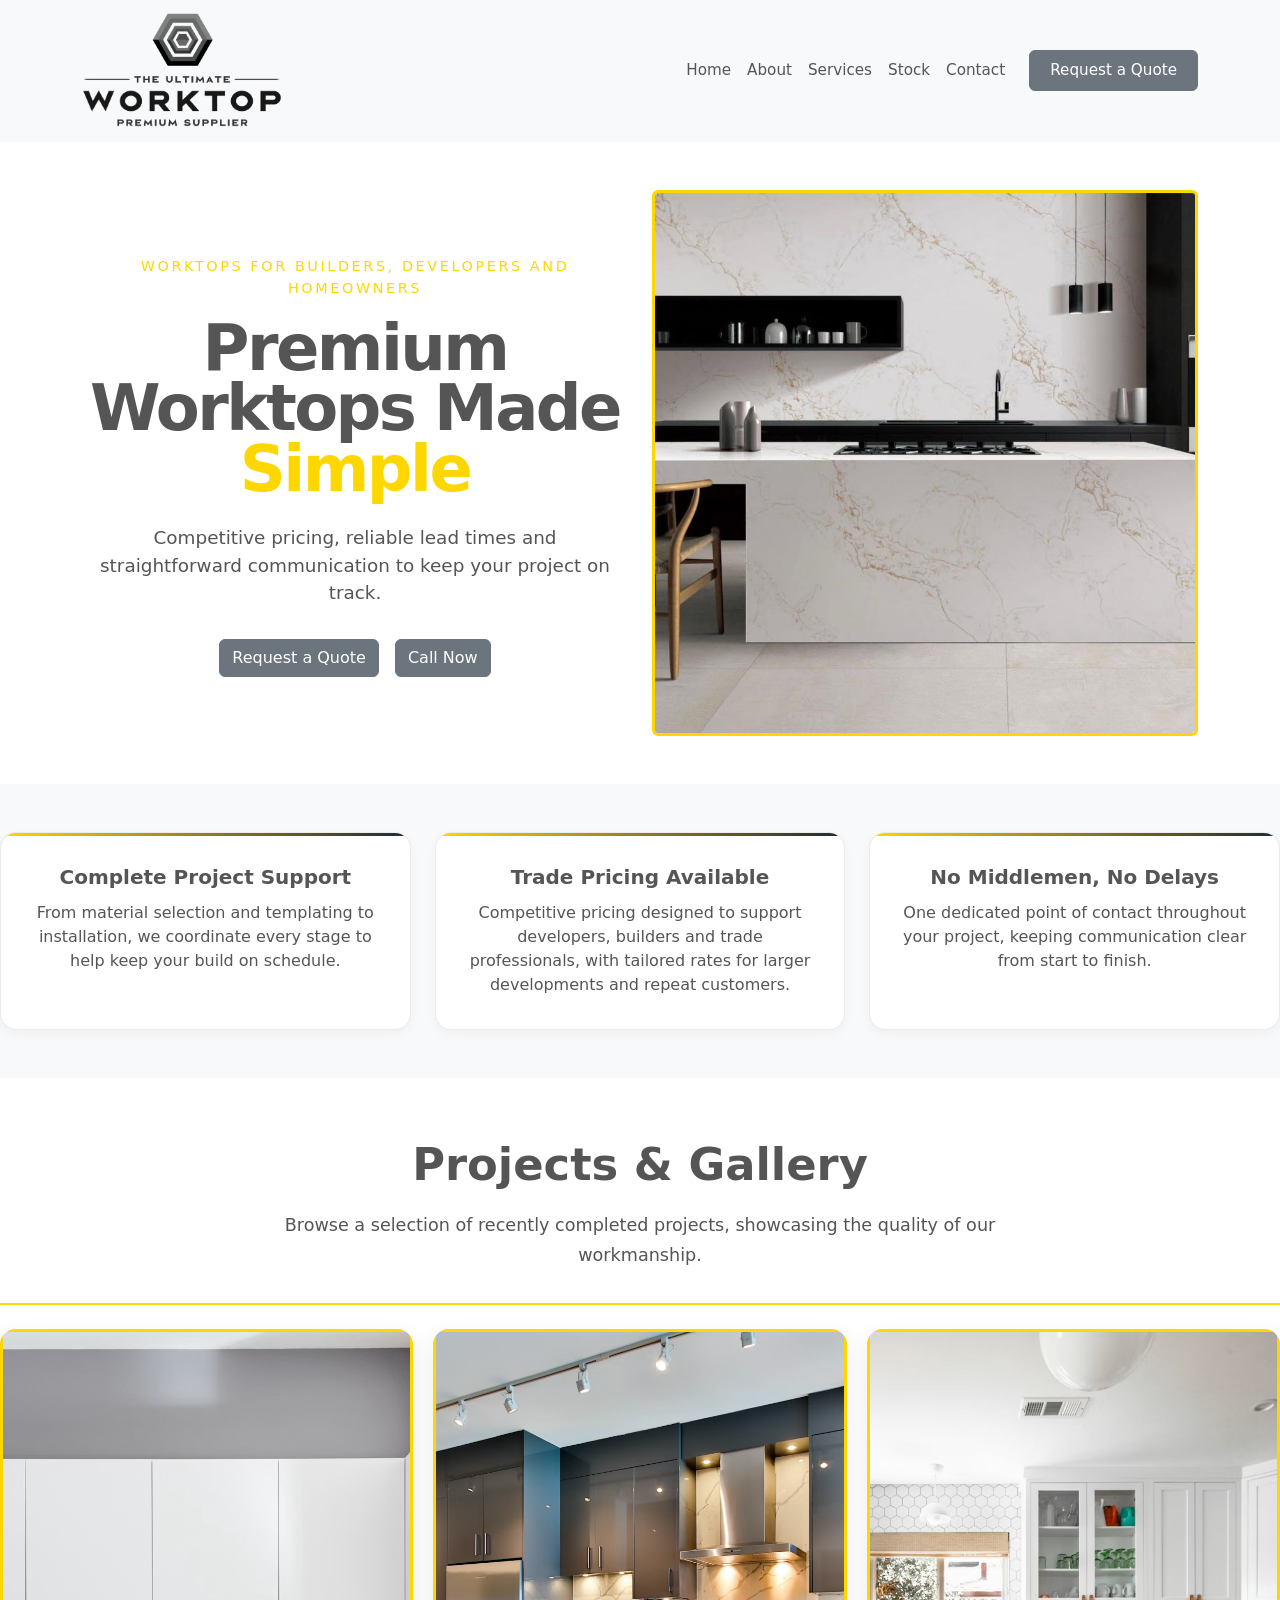
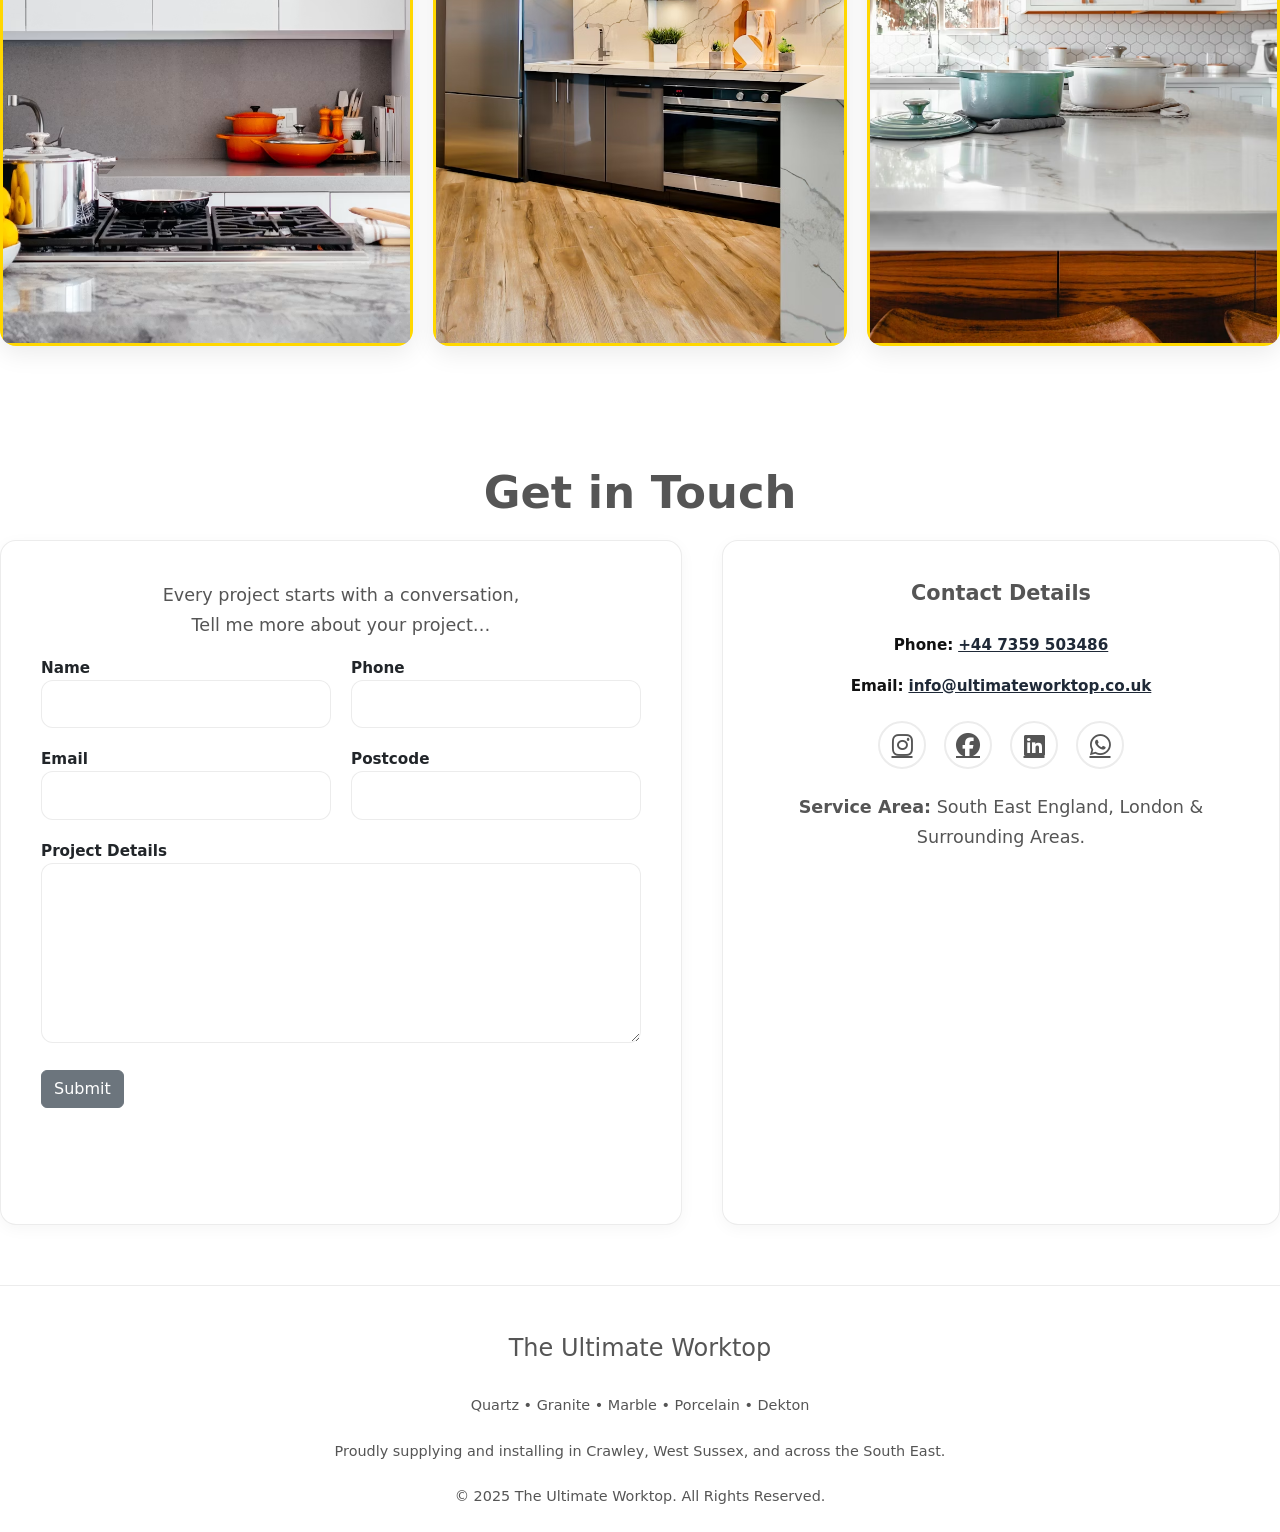
==== index.html @ 8546f07e "Move google tab inside the head element" ====
<!DOCTYPE html>
<html lang="en">

<head>
  <!-- Google tag (gtag.js) -->
  <script async src="https://www.googletagmanager.com/gtag/js?id=G-PJZQ6ZB77N"></script>
  <script>
    window.dataLayer = window.dataLayer || [];
    function gtag() { dataLayer.push(arguments); }
    gtag('js', new Date());

    gtag('config', 'G-PJZQ6ZB77N');
  </script>
  <meta charset="UTF-8" />
  <meta name="viewport" content="width=device-width, initial-scale=1.0" />
  <title>The Ultimate Worktop | Quartz, Granite, Marble & Porcelain Worktops</title>
  <link rel="icon" href="images/Artboard.png" type="image/png" />
  <meta name="description"
    content="Premium kitchen worktops supplied and installed across West Sussex. Quartz, granite and laminate worktops professionally fitted. Reliable worktop supply, templating and installation for builders, developers and homeowners." />
  <meta property="og:title" content="The Ultimate Worktop | Quartz, Granite, Marble &amp; Porcelain Worktops" />
  <meta property="og:description"
    content="Premium kitchen worktops supplied and installed across West Sussex. Quartz, granite and laminate worktops professionally fitted." />
  <meta property="og:type" content="website" />
  <meta property="og:url" content="https://theultimateworktop.co.uk/" />
  <link rel="canonical" href="https://theultimateworktop.co.uk/" />
  <script type="application/ld+json">
  {
    "@context": "https://schema.org",
    "@type": "HomeAndConstructionBusiness",
    "name": "The Ultimate Worktop",
    "image": "https://theultimateworktop.co.uk/images/TUWdark.png",
    "url": "https://theultimateworktop.co.uk/",
    "areaServed": ["West Sussex", "Crawley", "South East England"],
    "description": "Premium kitchen worktops supplied and installed across West Sussex. Quartz, granite and laminate worktops professionally fitted."
  }
  </script>
  <meta name="keywords"
    content="Developer worktop specialist, Multi plot worktops, Worktop for developers, The ultimate worktop, Fast turn around worktops, Commercial worktops, Supply/installation service, Quartz supply, Worktops for new build, Ultimate worktop, Crawley worktops, South east worktops" />
  <link rel="stylesheet" href="styles.css" />
  <!-- Bootstrap CSS -->
  <link href="https://cdn.jsdelivr.net/npm/bootstrap@5.3.8/dist/css/bootstrap.min.css" rel="stylesheet">
  <!-- Font Awesome -->
  <link rel="stylesheet" href="https://cdnjs.cloudflare.com/ajax/libs/font-awesome/6.4.0/css/all.min.css">
</head>




<body>
  <!-- NAVBAR -->
  <nav class="navbar navbar-expand-lg navbar-light bg-light py-2">
    <div class="container">

      <!-- Logo -->
      <a class="navbar-brand" href="#home">
        <img src="images/TUWdark.png" alt="The Ultimate Worktop Logo" width="200">
      </a>

      <!-- Mobile Toggle -->
      <button class="navbar-toggler" type="button" data-bs-toggle="collapse" data-bs-target="#mainNav">
        <span class="navbar-toggler-icon"></span>
      </button>

      <!-- Nav Links -->
      <div class="collapse navbar-collapse" id="mainNav">
        <ul class="navbar-nav ms-auto">
          <li class="nav-item">
            <a class="nav-link active" href="#home">Home</a>
          </li>

          <li class="nav-item">
            <a class="nav-link" href="about.html">About</a>
          </li>

          <li class="nav-item">
            <a class="nav-link" href="services.html">Services</a>
          </li>

          <li class="nav-item">
            <a class="nav-link" href="slabs.html">Stock</a>
          </li>

          <li class="nav-item">
            <a class="nav-link" href="#contact">Contact</a>
          </li>
          <li class="nav-item ms-lg-3 mt-3 mt-lg-0">
            <a class="btn btn-secondary" href="#contact" style="padding: 8px 20px; font-size: 0.95rem;">Request a
              Quote</a>
          </li>
        </ul>
      </div>

    </div>
  </nav>

  <!-- HERO SECTION -->
  <section class="hero-section py-5">
    <div class="container">
      <div class="row align-items-center">

        <!-- Left Text -->
        <div class="col-lg-6 mb-4 mb-lg-0">
          <section class="hero">
            <div class="hero-headline">
              <p class="hero-label">Worktops for builders, developers and homeowners</p>
              <h1>Premium Worktops Made <span style="color: var(--gold);">Simple</span></h1>
              <p class="hero-copy">Competitive pricing, reliable lead times and straightforward communication to keep
                your project on track.</p>
              <div class="hero-actions">
                <a class="btn btn-secondary" href="#contact">Request a Quote</a>
                <a class="btn btn-secondary" href="tel:+447359503486">Call Now</a>
              </div>
            </div>
        </div>

        <!-- Right Image -->
        <div class="col-lg-6 text-center">
          <img src="images/herokitchen.jpeg" alt="Premium quartz kitchen worktop installation in West Sussex"
            class="img-fluid rounded">
        </div>

      </div>
    </div>
  </section>

  <div class="hero-grid-wrapper">
    <div class="hero-grid">
      <div class="hero-card">
        <h2>Complete Project Support</h2>
        <p>From material selection and templating to installation, we coordinate every stage to help keep your build on
          schedule.</p>
      </div>
      <div class="hero-card">
        <h2>Trade Pricing Available</h2>
        <p>Competitive pricing designed to support developers, builders and trade professionals, with tailored rates for
          larger developments and repeat customers.
        </p>
      </div>
      <div class="hero-card">
        <h2>No Middlemen, No Delays</h2>
        <p>One dedicated point of contact throughout your project, keeping communication clear from start to finish.</p>
      </div>
    </div>
  </div>
  </section>

  <section id="projects" class="section">
    <div class="projects-header">
      <div>
        <h2>Projects & Gallery</h2>
        <p>Browse a selection of recently completed projects, showcasing the quality of our workmanship.</p>
      </div>

    </div>
    <div class="gallery gallery-margin">
      <div class="gallery-item">
        <img src="images/kitchen2.avif" alt="Granite kitchen worktop project in Crawley" />
      </div>
      <div class="gallery-item">
        <img src="images/kitchen3.avif" alt="Quartz worktop installation in West Sussex" />
      </div>
      <div class="gallery-item">
        <img src="images/kitchen4.avif" alt="Premium porcelain kitchen worktop" />
      </div>
    </div>

  </section>

  <section id="contact" class="section">
    <h2>Get in Touch</h2>
    <div class="contact-panel">
      <div class="contact-card">

        <p style="margin-bottom: 1rem;">Every project starts with a conversation,<br> Tell me more about your project…
        </p>
        <form action="https://formspree.io/f/mvzyvald" method="POST" enctype="multipart/form-data">
          <input type="hidden" name="_subject" value="Ultimate Worktop enquiry" />
          <div class="form-grid">
            <label>
              Name
              <input type="text" name="name" required />
            </label>
            <label>
              Phone
              <input type="tel" name="phone" required />
            </label>
          </div>
          <div class="form-grid">
            <label>
              Email
              <input type="email" name="email" required />
            </label>
            <label>
              Postcode
              <input type="text" name="postcode" />

            </label>
            <label class="wide">
              Project Details
              <textarea name="details"></textarea>
            </label>
          </div>

          <button type="submit" class="btn btn-secondary btn-fit">Submit</button>

        </form>
      </div>

      <div class="contact-card">
        <h3>Contact Details</h3>
        <ul class="contact-list">
          <li><strong>Phone:</strong> <a href="tel:+447359503486">+44 7359 503486</a></li>

          <li><strong>Email:</strong> <a href="mailto:info@ultimateworktop.co.uk">info@ultimateworktop.co.uk</a></li>

        </ul>
        <div class="social">

          <a href="https://www.instagram.com/theultimateworktop/" title="Instagram" target="_blank"><i
              class="fab fa-instagram"></i></a>
          <a href="https://www.facebook.com/profile.php?id=61591753440704" title="Facebook" target="_blank"><i
              class="fab fa-facebook"></i></a>
          <a href="https://www.linkedin.com/company/the-ultimate-worktop/about/" title="LinkedIn" target="_blank"><i
              class="fab fa-linkedin"></i></a>

          <a href="https://wa.me/447359503486" title="WhatsApp"><i class="fab fa-whatsapp"></i></a>
        </div>
        <br>
        <p><strong>Service Area:</strong> South East England, London & Surrounding Areas.</p>
        <div class="map-container">
          <iframe src="https://www.google.com/maps?q=London,+West+Sussex&t=m&z=8&ie=UTF8&iwloc=&output=embed"
            width="100%" height="300" style="border:0;" allowfullscreen="" loading="lazy"
            referrerpolicy="no-referrer-when-downgrade"></iframe>
        </div>
      </div>
    </div>
  </section>

  <footer>
    <h4>The Ultimate Worktop</h4>
    <div>Quartz • Granite • Marble • Porcelain • Dekton</div>
    <div>Proudly supplying and installing in Crawley, West Sussex, and across the South East.</div>
    <div>©️ 2025 The Ultimate Worktop. All Rights Reserved.</div>
  </footer>
  </div>
  <!-- Bootstrap JS -->
  <script src="https://cdn.jsdelivr.net/npm/bootstrap@5.3.8/dist/js/bootstrap.bundle.min.js"></script>
  <script>
    document.querySelector('form').addEventListener('submit', (event) => {
      const submitButton = event.target.querySelector('button[type="submit"]');
      submitButton.textContent = 'Sending…';
      submitButton.disabled = true;
    });

    // Check if user came from slabs enquiry
    window.addEventListener('DOMContentLoaded', () => {
      const enquiredSlab = localStorage.getItem('enquired_slab');
      if (enquiredSlab) {
        const detailsField = document.querySelector('textarea[name="details"]');
        if (detailsField) {
          detailsField.value = `Hi, I am interested in getting a quote for the ${enquiredSlab} slab. Please provide more information.`;
          localStorage.removeItem('enquired_slab');

          // Smooth scroll to contact section
          setTimeout(() => {
            const contactSection = document.getElementById('contact');
            if (contactSection) {
              contactSection.scrollIntoView({ behavior: 'smooth' });
            }
          }, 100);
        }
      }
    });

    // Lightbox functionality
    document.addEventListener('DOMContentLoaded', () => {
      const lightbox = document.createElement('div');
      lightbox.className = 'lightbox';
      document.body.appendChild(lightbox);

      const lightboxImg = document.createElement('img');
      lightbox.appendChild(lightboxImg);

      const galleryImages = document.querySelectorAll('.gallery-item img');
      galleryImages.forEach(img => {
        img.addEventListener('click', () => {
          lightboxImg.src = img.src;
          lightbox.classList.add('active');
        });
      });

      lightbox.addEventListener('click', () => {
        lightbox.classList.remove('active');
      });
    });
  </script>
</body>

</html>
---- styles.css ----
:root {
  color-scheme: light;
  --bg: #f5f5f3;
  --surface: #ffffff;
  --surface-strong: #e8e7e4;
  --text: #111111;
  --muted: #555555;
  --accent: #1f2937;
  --accent-soft: #374151;
  --gold: #FFD700;
  --border: rgba(17, 17, 17, 0.08);
  --radius: 20px;
  --max-width: 1180px;
  font-family: -apple-system, BlinkMacSystemFont, "Segoe UI", "Helvetica Neue", sans-serif;
  font-weight: 500;
}

* {
  box-sizing: border-box;
}

html {
  scroll-behavior: smooth;
  overflow-x: clip;
}

body {
  margin: 0;
  background: var(--bg);
  color: var(--text);
  line-height: 1.6;
  min-height: 100vh;
  overflow-x: clip;
}

img {
  max-width: 100%;
  display: block;
  border: 3px solid gold;
}

.navbar-brand img {
  border: none;
}

.navbar {
  min-height: 80px;
  position: sticky !important;
  top: 0 !important;
  z-index: 1030;
}

.navbar-brand {
  flex-shrink: 0;
}

.navbar .container {
  display: flex;
  align-items: center;
}

.navbar-nav {
  align-items: center;
}

a {
  color: inherit;
  text-decoration: none;
}

button,
input,
select,
textarea {
  font: inherit;
}

h1,
h2,
h3,
h4,
h5,
h6 {
  color: #555555;
}

.page {
  width: min(100%, 1200px);
  margin: 0 auto;
  padding: 32px 24px 64px;
}

header {
  display: flex;
  align-items: center;
  justify-content: space-between;
  gap: 24px;
  padding: 16px 0;
}

.logo {
  font-size: 1.1rem;
  font-weight: 700;
  letter-spacing: 0.08em;
  text-transform: uppercase;
}

nav {
  display: flex;
  flex-wrap: wrap;
  gap: 18px;
  font-size: 0.95rem;
  align-items: center;
}

.nav-toggle {
  display: none;
  width: 46px;
  height: 46px;
  border: 1px solid var(--border);
  border-radius: 14px;
  background: var(--surface);
  color: var(--accent);
  cursor: pointer;
  align-items: center;
  justify-content: center;
}

.nav-toggle svg {
  width: 20px;
  height: 20px;
}

.sr-only {
  position: absolute;
  width: 1px;
  height: 1px;
  padding: 0;
  margin: -1px;
  overflow: hidden;
  clip: rect(0, 0, 0, 0);
  white-space: nowrap;
  border: 0;
}

nav a {
  color: var(--muted);
  transition: color 0.2s ease;
  font-size: 1.1rem;
  font-weight: 600;
}

nav a:hover {
  color: var(--gold);
}

.nav-link {
  color: var(--muted) !important;
  font-size: 1.1rem;
  font-weight: 600;
}

.nav-link:hover {
  color: var(--gold) !important;
}

.hero {
  display: grid;
  gap: 32px;
  padding: 64px 0 56px;
  text-align: center;
}

.hero-headline {
  max-width: 640px;
  margin: 0 auto;
  text-align: center;
}

.hero-headline h1 {
  margin: 0;
  font-size: clamp(2.8rem, 5vw, 4.8rem);
  line-height: 0.95;
  letter-spacing: -0.04em;
  font-weight: 700;
  color: #555555;
}

.hero-copy {
  margin: 24px auto 0;
  color: var(--muted);
  max-width: 620px;
  text-align: center;
  font-size: 1.15rem;
}

.hero-label {
  text-transform: uppercase;
  letter-spacing: 0.18em;
  font-size: 0.9rem;
  margin: 0 0 18px;
  color: var(--gold);
  text-align: center;
}

.hero-actions {
  display: flex;
  flex-wrap: wrap;
  gap: 16px;
  margin-top: 32px;
  justify-content: center;
}

/* ============================================================
   BUTTON SYSTEM — gold border only, everything else unchanged
   ============================================================ */

/* Base shape / motion for all .btn elements */
.btn {
  padding: 14px 22px;
  border-radius: 999px;
  font-weight: 600;
  cursor: pointer;
  transition: transform 0.2s ease, background 0.2s ease, border-color 0.2s ease, color 0.2s ease;
}

/* Only override the border — keep Bootstrap background and text colour as-is */
.btn.btn-secondary,
.btn.btn-secondary:hover,
.btn.btn-secondary:focus,
.btn.btn-secondary:active,
.btn.btn-secondary:focus-visible {
  outline: none;
}

/* Lift on hover (fallback for all .btn) */
.btn:hover {
  transform: translateY(-1px);
}

.btn-fit {
  width: fit-content;
}

/* View Details overlay span — gold border, white text on dark overlay */
.slab-overlay .btn.btn-secondary,
.slab-overlay .btn.btn-secondary:hover {
  color: #fff !important;
}


.hero-grid-wrapper {
  background-color: #f8f9fa;
  padding: 48px 0;
  margin: 0 -24px;
  padding-left: 24px;
  padding-right: 24px;
}

.hero-grid {
  display: grid;
  gap: 24px;
  grid-template-columns: repeat(3, minmax(0, 1fr));
  margin-top: 0;
  text-align: center;
}

.hero-card {
  background: var(--surface);
  border: 1px solid var(--border);
  border-radius: 16px;
  padding: 32px;
  transition: all 0.3s cubic-bezier(0.23, 1, 0.320, 1);
  position: relative;
  overflow: hidden;
  box-shadow: 0 4px 12px rgba(17, 17, 17, 0.04);
  text-align: center;
}

.hero-card::before {
  content: '';
  position: absolute;
  top: 0;
  left: 0;
  right: 0;
  height: 3px;
  background: linear-gradient(90deg, var(--gold), var(--accent));
}

.hero-card h2 {
  font-size: 1.25rem;
  margin: 0 0 12px;
  font-weight: 700;
  text-align: center;
  color: #555555;
}

.hero-card p {
  margin: 0;
  color: var(--muted);
  text-align: center;
}

.hero-card:hover {
  transform: translateY(-6px);
  border-color: var(--gold);
  box-shadow: 0 16px 32px rgba(17, 17, 17, 0.08);
}


.section {
  padding: 60px 0;
}

.section.about-section {
  padding-top: 0;
}

.section h2 {
  font-size: clamp(2rem, 3.5vw, 2.8rem);
  margin: 0 0 20px;
  color: #555555;
  font-weight: 700;
  text-align: center;
}

.section p {
  max-width: 760px;
  color: var(--muted);
  font-size: 1.1rem;
  line-height: 1.7;
  margin: 0 auto;
  text-align: center;
}

.grid-2 {
  display: grid;
  gap: 48px;
  grid-template-columns: repeat(2, minmax(0, 1fr));
}

.about-grid {
  align-items: start;
  gap: 48px;
  text-align: center;
}

.value-block {
  background: linear-gradient(135deg, var(--surface) 0%, #fafaf8 100%);
  border: 1px solid var(--border);
  border-radius: 16px;
  padding: 40px;
  transition: all 0.3s ease;
  box-shadow: 0 4px 16px rgba(17, 17, 17, 0.04);
  text-align: center;
}

.value-block:hover {
  border-color: var(--gold);
  box-shadow: 0 12px 32px rgba(17, 17, 17, 0.08);
}

.value-block h3 {
  margin-top: 0;
  margin-bottom: 24px;
  font-weight: 700;
  text-align: center;
  color: #555555;
}

.why-list {
  padding-left: 0;
  color: var(--muted);
  margin: 0;
  list-style: none;
  display: grid;
  gap: 14px;
}

.why-list li {
  padding-left: 0;
  position: relative;
  transition: all 0.2s ease;
  text-align: center;
}

.why-list li::before {
  content: '→';
  position: static;
  color: var(--gold);
  font-weight: 700;
  margin-right: 8px;
}

.why-list li:hover {
  color: var(--accent);
  transform: translateX(4px);
}

.grid-3 {
  display: grid;
  gap: 28px;
  grid-template-columns: repeat(3, minmax(0, 1fr));
  text-align: center;
}

.feature-card {
  background: var(--surface);
  border: 1px solid var(--border);
  border-radius: 16px;
  padding: 36px;
  transition: all 0.3s cubic-bezier(0.23, 1, 0.320, 1);
  box-shadow: 0 4px 12px rgba(17, 17, 17, 0.04);
  position: relative;
  overflow: hidden;
  text-align: center;
}

.feature-card::after {
  content: '';
  position: absolute;
  top: 0;
  right: 0;
  width: 100px;
  height: 100px;
  background: linear-gradient(135deg, var(--gold), transparent);
  opacity: 0.1;
  border-radius: 0 0 200px 0;
}

.feature-card h3 {
  margin-top: 0;
  font-size: 1.2rem;
  margin-bottom: 12px;
  position: relative;
  z-index: 1;
  font-weight: 700;
  text-align: center;
  color: #555555;
}

.feature-card p {
  margin: 0;
  color: var(--muted);
  position: relative;
  z-index: 1;
  text-align: center;
}

.feature-card:hover {
  transform: translateY(-8px);
  border-color: var(--gold);
  box-shadow: 0 20px 40px rgba(17, 17, 17, 0.1);
}

.services-grid {
  margin-top: 40px;
  text-align: center;
}

.projects-header {
  display: flex;
  justify-content: center;
  align-items: center;
  gap: 24px;
  flex-wrap: wrap;
  padding-bottom: 32px;
  border-bottom: 2px solid var(--gold);
  text-align: center;
}

.gallery {
  display: grid;
  gap: 20px;
  grid-template-columns: repeat(3, minmax(0, 1fr));
  text-align: center;
}

.gallery2 {
  display: grid;
  gap: 10px;
  grid-template-columns: repeat(2, minmax(0, 1fr));
  text-align: center;
}

.gallery-item {
  min-height: 280px;
  border-radius: 16px;
  overflow: hidden;
  position: relative;
  background: linear-gradient(135deg, #d7d5d2, #f7f7f5);
  transition: all 0.4s cubic-bezier(0.23, 1, 0.320, 1);
  box-shadow: 0 8px 24px rgba(17, 17, 17, 0.08);
  cursor: pointer;
  text-align: center;
}

.gallery-item img {
  width: 100%;
  height: 100%;
  object-fit: cover;
  display: block;
}

.gallery-item::after {
  content: "";
  position: absolute;
  inset: 0;
  display: none;
  align-items: center;
  justify-content: center;
  color: #777;
  font-size: 0.95rem;
  text-align: center;
}

.gallery-item:hover {
  transform: translateY(-12px) scale(1.01);
  box-shadow: 0 20px 48px rgba(17, 17, 17, 0.15);
}

.gallery-margin {
  margin-top: 24px;
}

.gallery-note {
  margin-top: 16px;
  color: var(--muted);
  text-align: center;
}

.contact-panel {
  display: grid;
  gap: 40px;
  grid-template-columns: 1.1fr 0.9fr;
  text-align: center;
}

.contact-card {
  background: var(--surface);
  border: 1px solid var(--border);
  border-radius: 16px;
  padding: 40px;
  box-shadow: 0 4px 16px rgba(17, 17, 17, 0.04);
  transition: all 0.3s ease;
  text-align: center;
  display: flex;
  flex-direction: column;
  height: 100%;
}

.contact-card:hover {
  border-color: var(--gold);
  box-shadow: 0 12px 32px rgba(17, 17, 17, 0.08);
}

.contact-card h3 {
  margin-top: 0;
  margin-bottom: 28px;
  font-size: 1.3rem;
  font-weight: 700;
  text-align: center;
  color: #555555;
}

.contact-list {
  list-style: none;
  padding: 0;
  margin: 0;
  display: grid;
  gap: 18px;
  text-align: center;
}

.contact-list li {
  color: var(--muted);
  font-size: 0.95rem;
}

.contact-list strong {
  color: var(--text);
  font-weight: 700;
}

.contact-list a {
  color: var(--accent);
  font-weight: 600;
  transition: all 0.2s ease;
}

.contact-list a:hover {
  color: var(--accent-soft);
}

.map-container {
  flex-grow: 1;
  margin-top: 24px;
  border-radius: 12px;
  overflow: hidden;
}

.map-container iframe {
  border-radius: 12px;
}

.testimonials-grid {
  display: grid;
  gap: 28px;
  grid-template-columns: repeat(2, minmax(0, 1fr));
  margin-top: 40px;
  text-align: center;
}

.testimonial-card {
  background: linear-gradient(135deg, var(--surface) 0%, #fafaf8 100%);
  border: 1px solid var(--border);
  border-radius: 16px;
  padding: 32px;
  transition: all 0.3s ease;
  box-shadow: 0 4px 16px rgba(17, 17, 17, 0.04);
  text-align: center;
  display: flex;
  flex-direction: column;
}

.testimonial-card:hover {
  border-color: var(--gold);
  box-shadow: 0 12px 32px rgba(17, 17, 17, 0.08);
  transform: translateY(-4px);
}

.testimonial-content {
  flex-grow: 1;
  margin-bottom: 20px;
  font-style: italic;
  color: var(--muted);
  line-height: 1.8;
}

.testimonial-author {
  margin-top: auto;
}

.testimonial-author strong {
  display: block;
  color: var(--text);
  font-weight: 700;
  margin-bottom: 4px;
  color: #555555;
}

.testimonial-author p {
  margin: 0;
  font-size: 0.9rem;
  color: var(--muted);
}


form {
  display: grid;
  gap: 20px;
}

label {
  display: grid;
  gap: 10px;
  font-weight: 600;
  font-size: 0.95rem;
  text-align: left;
}

input,
select,
textarea {
  width: 100%;
  border: 1.5px solid var(--border);
  border-radius: 12px;
  padding: 12px 16px;
  background: #fff;
  color: var(--text);
  transition: all 0.2s ease;
  font-size: 0.95rem;
}

input:focus,
select:focus,
textarea:focus {
  outline: none;
  border-color: var(--gold);
  box-shadow: 0 0 0 3px rgba(212, 175, 55, 0.1);
}

input::placeholder,
textarea::placeholder {
  color: #aaa;
}

textarea {
  min-height: 180px;
  resize: none;
}

.form-grid {
  display: grid;
  gap: 20px;
  grid-template-columns: 1fr 1fr;
}

.form-grid .wide {
  grid-column: span 2;
}

.social {
  display: flex;
  gap: 18px;
  margin-top: 24px;
  justify-content: center;
}

.social a {
  color: var(--muted);
  display: inline-flex;
  align-items: center;
  justify-content: center;
  width: 48px;
  height: 48px;
  border: 2px solid var(--border);
  border-radius: 50%;
  font-size: 1.5rem;
  font-weight: 500;
  transition: all 0.2s ease;
}

.social a:hover {
  color: var(--gold);
  border-color: var(--gold);
  transform: translateY(-4px);
}

footer {
  padding: 48px 0 24px;
  border-top: 1px solid var(--border);
  color: var(--muted);
  font-size: 0.9rem;
  display: flex;
  justify-content: center;
  flex-direction: column;
  align-items: center;
  gap: 24px;
  text-align: center;
}

footer div:first-child {
  font-weight: 600;
  color: var(--text);
}

.steps {
  display: grid;
  gap: 20px;
  text-align: center;
}

.step {
  display: grid;
  gap: 12px;
  padding: 24px;
  border: 1px solid var(--border);
  border-radius: 14px;
  background: var(--surface);
  transition: all 0.3s ease;
  box-shadow: 0 2px 8px rgba(17, 17, 17, 0.04);
  text-align: center;
}

.step strong {
  color: var(--accent);
  font-weight: 700;
}

.step:hover {
  border-color: var(--accent-soft);
  box-shadow: 0 8px 16px rgba(17, 17, 17, 0.08);
}

.btn-primary {
  display: inline-flex;
  align-items: center;
  justify-content: center;
  padding: 14px 32px;
  border-radius: 999px;
  background: linear-gradient(135deg, var(--accent), var(--accent-soft));
  color: #fff;
  font-weight: 600;
  cursor: pointer;
  transition: all 0.3s ease;
  box-shadow: 0 4px 12px rgba(31, 41, 55, 0.15);
}

.btn-primary:hover {
  transform: translateY(-2px);
  box-shadow: 0 8px 24px rgba(31, 41, 55, 0.25);
}

.btn-primary:active {
  transform: translateY(0);
}

/* Slabs Showcase Styles */
.btn-filter {
  background: var(--surface);
  border: 1px solid var(--border);
  color: var(--muted);
  padding: 8px 20px;
  border-radius: 999px;
  font-size: 0.9rem;
  font-weight: 600;
  cursor: pointer;
  transition: all 0.25s ease;
}

.btn-filter:hover {
  border-color: var(--gold);
  color: var(--text);
  transform: translateY(-1px);
}

.btn-filter.active {
  background: var(--accent);
  color: #fff;
  border-color: var(--gold);
  box-shadow: 0 4px 10px rgba(31, 41, 55, 0.15);
}

.search-box input {
  border: 1.5px solid var(--border);
  border-radius: 999px;
  padding: 10px 40px 10px 20px;
  background: var(--surface);
  color: var(--text);
  transition: all 0.25s ease;
  font-size: 0.95rem;
}

.search-box input:focus {
  outline: none;
  border-color: var(--gold);
  box-shadow: 0 0 0 3px rgba(212, 175, 55, 0.15);
}

.slab-card {
  background: var(--surface);
  border: 1px solid var(--border);
  border-radius: 16px;
  overflow: hidden;
  transition: all 0.3s cubic-bezier(0.23, 1, 0.320, 1);
  box-shadow: 0 4px 12px rgba(17, 17, 17, 0.03);
  cursor: pointer;
}

.slab-card:hover {
  transform: translateY(-6px);
  border-color: var(--gold);
  box-shadow: 0 16px 32px rgba(17, 17, 17, 0.12);
}

.slab-image-wrapper {
  position: relative;
  overflow: hidden;
  background: #f0ede9;
}

.slab-image-wrapper img {
  width: 100%;
  height: auto;
  border: none !important;
  /* Override standard img gold border */
  transition: transform 0.5s ease;
}

.slab-card:hover .slab-image-wrapper img {
  transform: scale(1.08);
}

.slab-overlay {
  position: absolute;
  top: 0;
  left: 0;
  right: 0;
  bottom: 0;
  background: rgba(0, 0, 0, 0.4);
  backdrop-filter: blur(2px);
  display: flex;
  align-items: center;
  justify-content: center;
  opacity: 0;
  transition: opacity 0.3s ease;
}

.slab-card:hover .slab-overlay {
  opacity: 1;
}

.slab-badge {
  display: inline-block;
  background: #e8e7e4;
  padding: 3px 10px;
  border-radius: 4px;
  font-size: 0.75rem;
  font-weight: 600;
  text-transform: uppercase;
  letter-spacing: 0.05em;
  margin-top: 4px;
  color: var(--muted);
}

.custom-modal-content {
  border-radius: 20px !important;
  border: 1px solid var(--border);
  overflow: hidden;
  box-shadow: 0 24px 64px rgba(0, 0, 0, 0.15);
}

.modal-image-container {
  overflow: hidden;
  border-radius: 12px;
  background: #f0ede9;
}

.modal-slab-img {
  width: 100%;
  height: auto;
  border: none !important;
  /* Override standard img gold border */
}

@media (max-width: 900px) {

  .grid-2,
  .grid-3,
  .hero-grid,
  .contact-panel {
    grid-template-columns: 1fr;
  }

  .about-grid {
    gap: 32px;
  }

  header {
    flex-direction: column;
    align-items: center;
    text-align: center;
  }

  .nav-toggle {
    display: inline-flex;
  }

  nav {
    display: none;
    width: 100%;
  }

  nav.open {
    display: flex;
    flex-direction: column;
    gap: 16px;
    padding: 20px;
    background: var(--surface);
    border: 1px solid var(--border);
    border-radius: 16px;
    box-shadow: 0 12px 32px rgba(17, 17, 17, 0.1);
    margin-top: 16px;
  }
}

@media (max-width: 840px) {
  .grid-3 {
    grid-template-columns: 1fr;
  }

  .testimonials-grid {
    grid-template-columns: 1fr;
  }
}

@media (max-width: 640px) {
  .page {
    padding: 24px 16px 48px;
  }

  .hero {
    padding-top: 40px;
  }

  .hero-actions {
    flex-direction: column;
  }

  .form-grid {
    grid-template-columns: 1fr;
  }

  .form-grid .wide {
    grid-column: span 1;
  }

  .section {
    padding: 48px 0;
  }

  .about-grid {
    gap: 24px;
  }

  .projects-header {
    flex-direction: column;
    align-items: center;
    padding-bottom: 24px;
  }

  footer {
    flex-direction: column;
    align-items: center;
    gap: 16px;
  }
}

/* Lightbox Styles */
.lightbox {
  position: fixed;
  top: 0;
  left: 0;
  width: 100vw;
  height: 100vh;
  background-color: rgba(0, 0, 0, 0.85);
  display: flex;
  align-items: center;
  justify-content: center;
  z-index: 9999;
  cursor: pointer;
  opacity: 0;
  pointer-events: none;
  transition: opacity 0.3s ease;
}

.lightbox.active {
  opacity: 1;
  pointer-events: auto;
}

.lightbox img {
  max-width: 90%;
  max-height: 90%;
  object-fit: contain;
  border: none;
  box-shadow: 0 4px 24px rgba(0, 0, 0, 0.5);
  transform: scale(0.95);
  transition: transform 0.3s ease;
}

.lightbox.active img {
  transform: scale(1);
}
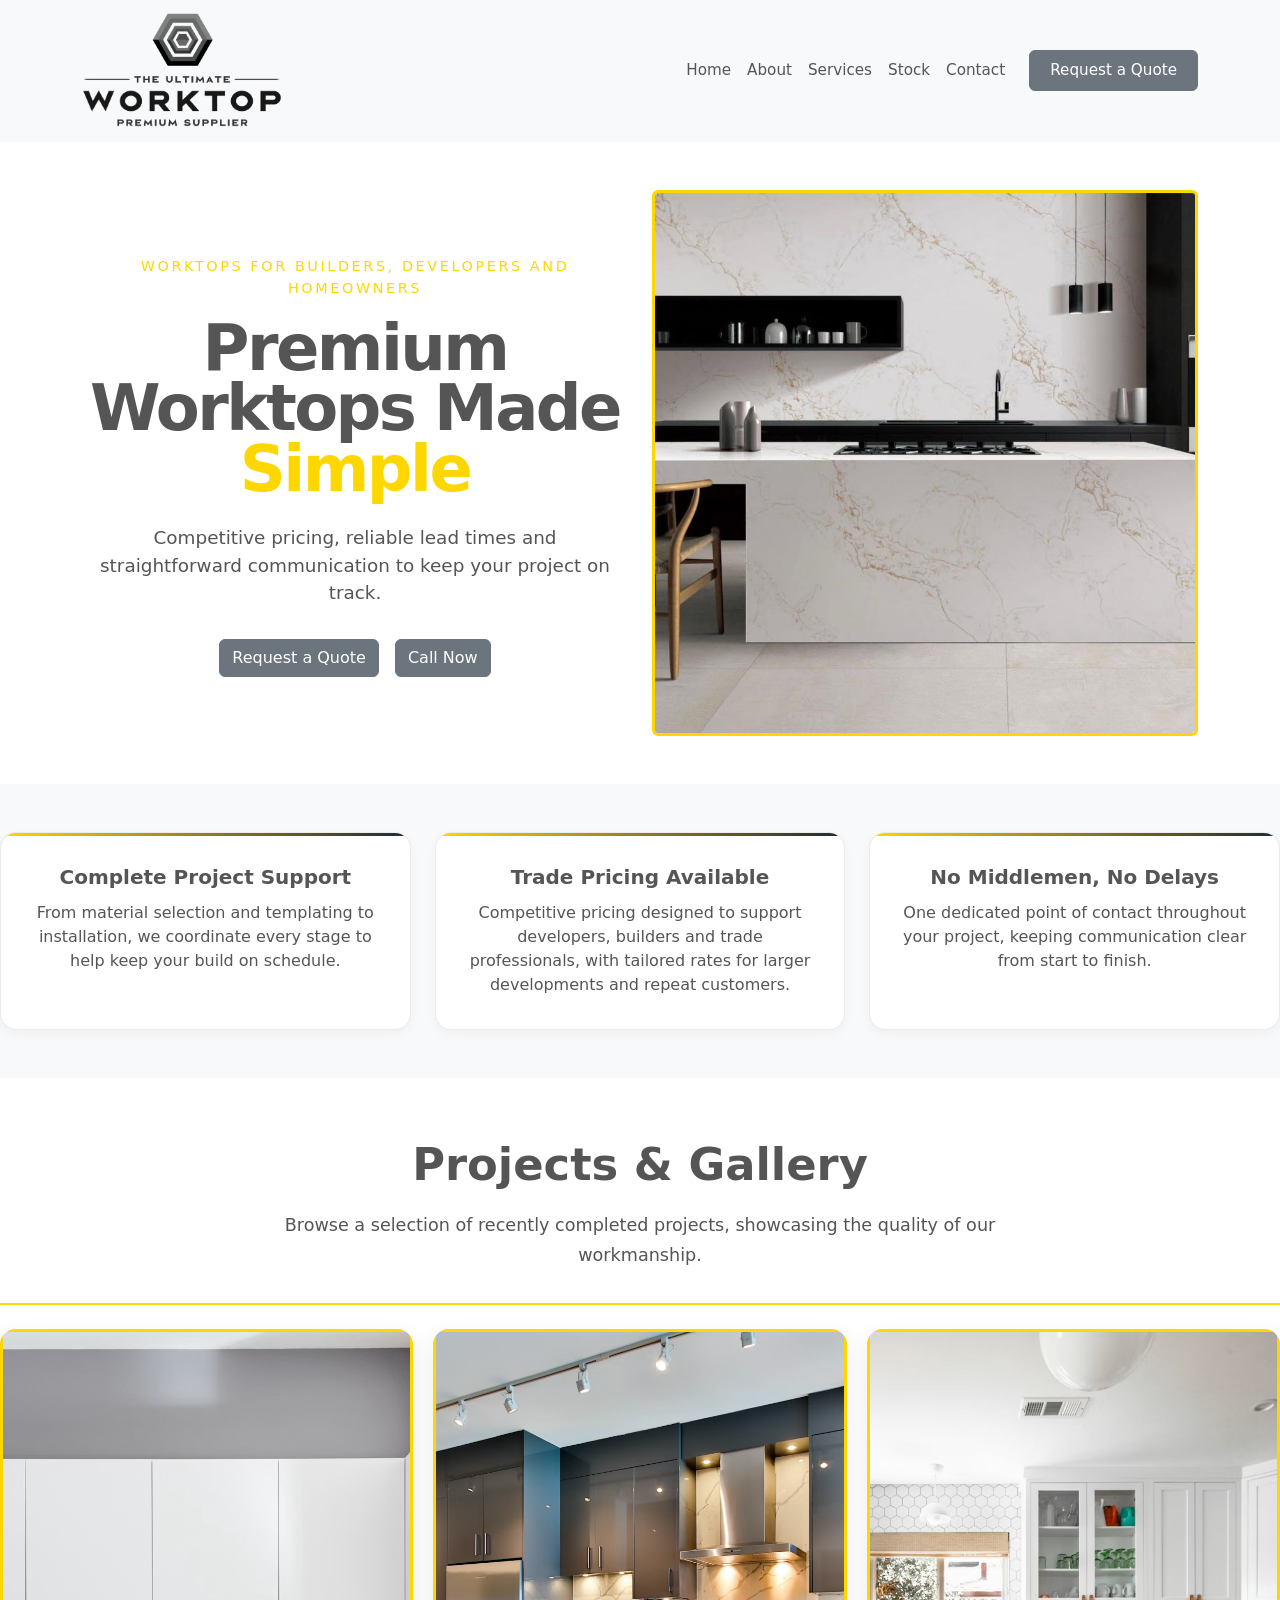
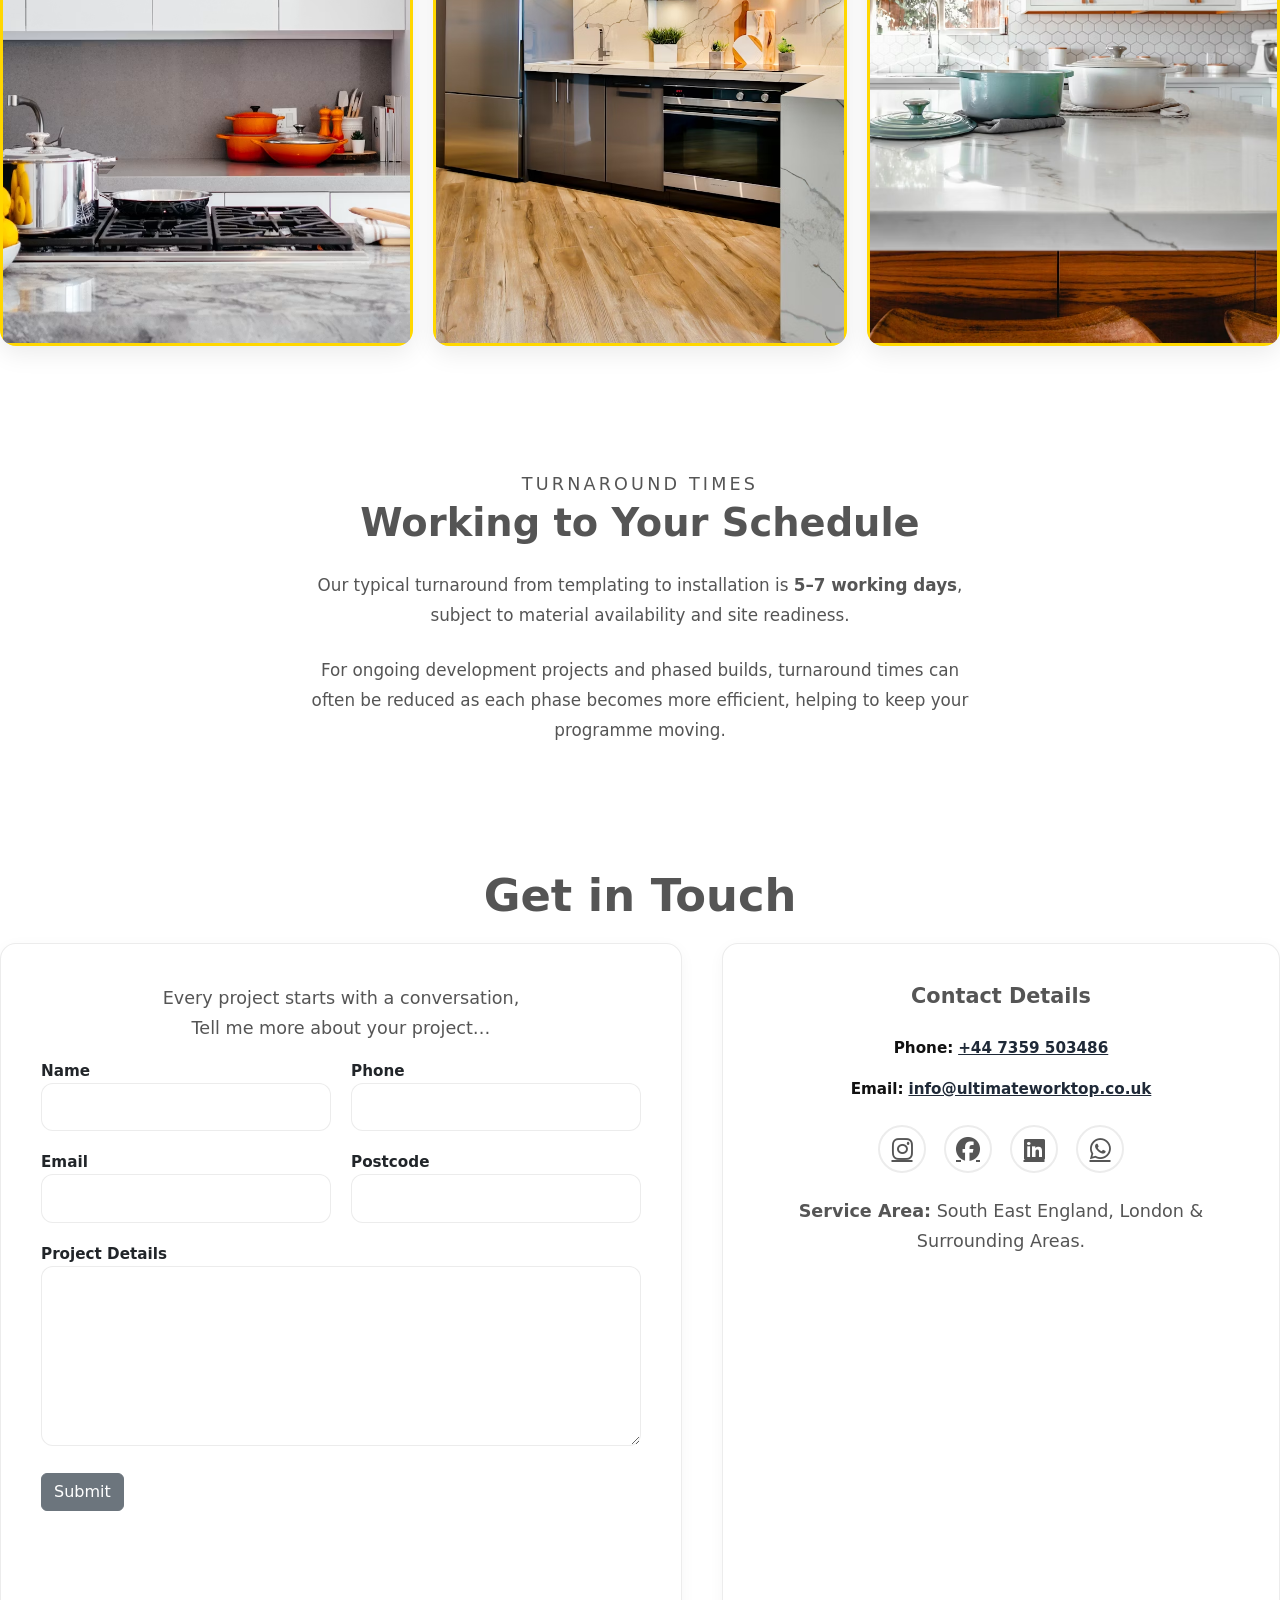
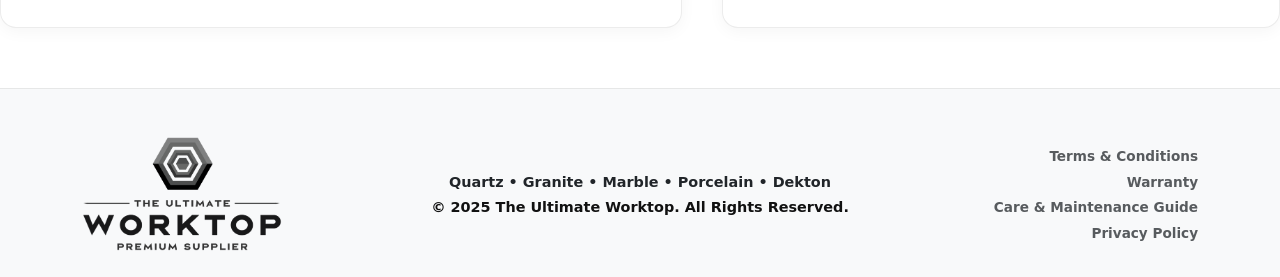
==== commit 8c8e8684: "Add Footer links" ====
--- a/index.html
+++ b/index.html
@@ -166,6 +166,20 @@
 
   </section>
 
+  <!-- TURNAROUND SECTION -->
+  <section class="section" style="background: var(--surface); padding: 64px 0;">
+    <div class="container" style="max-width: 860px; margin: 0 auto; text-align: center;">
+      <p class="hero-label">Turnaround Times</p>
+      <h2 style="font-size: clamp(1.8rem, 3vw, 2.6rem); margin-bottom: 1.5rem;">Working to Your Schedule</h2>
+      <p style="color: var(--muted); font-size: 1.05rem; line-height: 1.8; max-width: 680px; margin: 0 auto 1.5rem;">
+        Our typical turnaround from templating to installation is <strong>5–7 working days</strong>, subject to material availability and site readiness.
+      </p>
+      <p style="color: var(--muted); font-size: 1.05rem; line-height: 1.8; max-width: 680px; margin: 0 auto;">
+        For ongoing development projects and phased builds, turnaround times can often be reduced as each phase becomes more efficient, helping to keep your programme moving.
+      </p>
+    </div>
+  </section>
+
   <section id="contact" class="section">
     <h2>Get in Touch</h2>
     <div class="contact-panel">
@@ -237,10 +251,29 @@
   </section>
 
   <footer>
-    <h4>The Ultimate Worktop</h4>
-    <div>Quartz • Granite • Marble • Porcelain • Dekton</div>
-    <div>Proudly supplying and installing in Crawley, West Sussex, and across the South East.</div>
-    <div>©️ 2025 The Ultimate Worktop. All Rights Reserved.</div>
+    <div class="container position-relative">
+      <div class="row align-items-center">
+        <div class="col-12 col-md-3 text-center text-md-start mb-3 mb-md-0">
+          <img src="images/TUWdark.png" alt="The Ultimate Worktop Logo" width="200" class="footer-logo mx-auto mx-md-0">
+        </div>
+        <div class="col-12 col-md-6 text-center">
+          <div class="fw-bold text-dark mb-1">Quartz • Granite • Marble • Porcelain • Dekton</div>
+          <div>©️ 2025 The Ultimate Worktop. All Rights Reserved.</div>
+        </div>
+        <div class="col-12 col-md-3 text-center text-md-end mt-4 mt-md-0">
+          <ul class="list-unstyled mb-0">
+            <li class="mb-1"><a href="terms-and-conditions.html"
+                class="text-muted text-decoration-none footer-link">Terms & Conditions</a></li>
+            <li class="mb-1"><a href="warranty.html" class="text-muted text-decoration-none footer-link">Warranty</a>
+            </li>
+            <li class="mb-1"><a href="care-and-maintenance.html"
+                class="text-muted text-decoration-none footer-link">Care & Maintenance Guide</a></li>
+            <li><a href="privacy-policy.html" class="text-muted text-decoration-none footer-link">Privacy Policy</a>
+            </li>
+          </ul>
+        </div>
+      </div>
+    </div>
   </footer>
   </div>
   <!-- Bootstrap JS -->
--- a/styles.css
+++ b/styles.css
@@ -1,1065 +1,1157 @@
-:root {
-  color-scheme: light;
-  --bg: #f5f5f3;
-  --surface: #ffffff;
-  --surface-strong: #e8e7e4;
-  --text: #111111;
-  --muted: #555555;
-  --accent: #1f2937;
-  --accent-soft: #374151;
-  --gold: #FFD700;
-  --border: rgba(17, 17, 17, 0.08);
-  --radius: 20px;
-  --max-width: 1180px;
-  font-family: -apple-system, BlinkMacSystemFont, "Segoe UI", "Helvetica Neue", sans-serif;
-  font-weight: 500;
+:root {
+  color-scheme: light;
+  --bg: #f5f5f3;
+  --surface: #ffffff;
+  --surface-strong: #e8e7e4;
+  --text: #111111;
+  --muted: #555555;
+  --accent: #1f2937;
+  --accent-soft: #374151;
+  --gold: #FFD700;
+  --border: rgba(17, 17, 17, 0.08);
+  --radius: 20px;
+  --max-width: 1180px;
+  font-family: -apple-system, BlinkMacSystemFont, "Segoe UI", "Helvetica Neue", sans-serif;
+  font-weight: 500;
+}
+
+* {
+  box-sizing: border-box;
+}
+
+html {
+  scroll-behavior: smooth;
+  overflow-x: clip;
+}
+
+body {
+  margin: 0;
+  background: var(--bg);
+  color: var(--text);
+  line-height: 1.6;
+  min-height: 100vh;
+  overflow-x: clip;
+}
+
+img {
+  max-width: 100%;
+  display: block;
+  border: 3px solid gold;
+}
+
+.navbar-brand img {
+  border: none;
+}
+
+.navbar {
+  min-height: 80px;
+  position: sticky !important;
+  top: 0 !important;
+  z-index: 1030;
+}
+
+.navbar-brand {
+  flex-shrink: 0;
+}
+
+.navbar .container {
+  display: flex;
+  align-items: center;
+}
+
+.navbar-nav {
+  align-items: center;
+}
+
+a {
+  color: inherit;
+  text-decoration: none;
+}
+
+button,
+input,
+select,
+textarea {
+  font: inherit;
+}
+
+h1,
+h2,
+h3,
+h4,
+h5,
+h6 {
+  color: #555555;
+}
+
+.page {
+  width: min(100%, 1200px);
+  margin: 0 auto;
+  padding: 32px 24px 64px;
+}
+
+header {
+  display: flex;
+  align-items: center;
+  justify-content: space-between;
+  gap: 24px;
+  padding: 16px 0;
+}
+
+.logo {
+  font-size: 1.1rem;
+  font-weight: 700;
+  letter-spacing: 0.08em;
+  text-transform: uppercase;
+}
+
+nav {
+  display: flex;
+  flex-wrap: wrap;
+  gap: 18px;
+  font-size: 0.95rem;
+  align-items: center;
+}
+
+.nav-toggle {
+  display: none;
+  width: 46px;
+  height: 46px;
+  border: 1px solid var(--border);
+  border-radius: 14px;
+  background: var(--surface);
+  color: var(--accent);
+  cursor: pointer;
+  align-items: center;
+  justify-content: center;
+}
+
+.nav-toggle svg {
+  width: 20px;
+  height: 20px;
+}
+
+.sr-only {
+  position: absolute;
+  width: 1px;
+  height: 1px;
+  padding: 0;
+  margin: -1px;
+  overflow: hidden;
+  clip: rect(0, 0, 0, 0);
+  white-space: nowrap;
+  border: 0;
+}
+
+nav a {
+  color: var(--muted);
+  transition: color 0.2s ease;
+  font-size: 1.1rem;
+  font-weight: 600;
+}
+
+nav a:hover {
+  color: var(--gold);
+}
+
+.nav-link {
+  color: var(--muted) !important;
+  font-size: 1.1rem;
+  font-weight: 600;
+}
+
+.nav-link:hover {
+  color: var(--gold) !important;
+}
+
+.hero {
+  display: grid;
+  gap: 32px;
+  padding: 64px 0 56px;
+  text-align: center;
+}
+
+.hero-headline {
+  max-width: 640px;
+  margin: 0 auto;
+  text-align: center;
+}
+
+.hero-headline h1 {
+  margin: 0;
+  font-size: clamp(2.8rem, 5vw, 4.8rem);
+  line-height: 0.95;
+  letter-spacing: -0.04em;
+  font-weight: 700;
+  color: #555555;
+}
+
+.hero-copy {
+  margin: 24px auto 0;
+  color: var(--muted);
+  max-width: 620px;
+  text-align: center;
+  font-size: 1.15rem;
+}
+
+.hero-label {
+  text-transform: uppercase;
+  letter-spacing: 0.18em;
+  font-size: 0.9rem;
+  margin: 0 0 18px;
+  color: var(--gold);
+  text-align: center;
+}
+
+.hero-actions {
+  display: flex;
+  flex-wrap: wrap;
+  gap: 16px;
+  margin-top: 32px;
+  justify-content: center;
+}
+
+/* ============================================================
+   BUTTON SYSTEM — gold border only, everything else unchanged
+   ============================================================ */
+
+/* Base shape / motion for all .btn elements */
+.btn {
+  padding: 14px 22px;
+  border-radius: 999px;
+  font-weight: 600;
+  cursor: pointer;
+  transition: transform 0.2s ease, background 0.2s ease, border-color 0.2s ease, color 0.2s ease;
+}
+
+/* Only override the border — keep Bootstrap background and text colour as-is */
+.btn.btn-secondary,
+.btn.btn-secondary:hover,
+.btn.btn-secondary:focus,
+.btn.btn-secondary:active,
+.btn.btn-secondary:focus-visible {
+  outline: none;
+}
+
+/* Lift on hover (fallback for all .btn) */
+.btn:hover {
+  transform: translateY(-1px);
+}
+
+.btn-fit {
+  width: fit-content;
+}
+
+/* View Details overlay span — gold border, white text on dark overlay */
+.slab-overlay .btn.btn-secondary,
+.slab-overlay .btn.btn-secondary:hover {
+  color: #fff !important;
+}
+
+
+.hero-grid-wrapper {
+  background-color: #f8f9fa;
+  padding: 48px 0;
+  margin: 0 -24px;
+  padding-left: 24px;
+  padding-right: 24px;
+}
+
+.hero-grid {
+  display: grid;
+  gap: 24px;
+  grid-template-columns: repeat(3, minmax(0, 1fr));
+  margin-top: 0;
+  text-align: center;
+}
+
+.hero-card {
+  background: var(--surface);
+  border: 1px solid var(--border);
+  border-radius: 16px;
+  padding: 32px;
+  transition: all 0.3s cubic-bezier(0.23, 1, 0.320, 1);
+  position: relative;
+  overflow: hidden;
+  box-shadow: 0 4px 12px rgba(17, 17, 17, 0.04);
+  text-align: center;
+}
+
+.hero-card::before {
+  content: '';
+  position: absolute;
+  top: 0;
+  left: 0;
+  right: 0;
+  height: 3px;
+  background: linear-gradient(90deg, var(--gold), var(--accent));
+}
+
+.hero-card h2 {
+  font-size: 1.25rem;
+  margin: 0 0 12px;
+  font-weight: 700;
+  text-align: center;
+  color: #555555;
+}
+
+.hero-card p {
+  margin: 0;
+  color: var(--muted);
+  text-align: center;
+}
+
+.hero-card:hover {
+  transform: translateY(-6px);
+  border-color: var(--gold);
+  box-shadow: 0 16px 32px rgba(17, 17, 17, 0.08);
+}
+
+
+.section {
+  padding: 60px 0;
+}
+
+.section.about-section {
+  padding-top: 0;
+}
+
+.section h2 {
+  font-size: clamp(2rem, 3.5vw, 2.8rem);
+  margin: 0 0 20px;
+  color: #555555;
+  font-weight: 700;
+  text-align: center;
+}
+
+.section p {
+  max-width: 760px;
+  color: var(--muted);
+  font-size: 1.1rem;
+  line-height: 1.7;
+  margin: 0 auto;
+  text-align: center;
+}
+
+.grid-2 {
+  display: grid;
+  gap: 48px;
+  grid-template-columns: repeat(2, minmax(0, 1fr));
+}
+
+.about-grid {
+  align-items: start;
+  gap: 48px;
+  text-align: center;
+}
+
+.value-block {
+  background: linear-gradient(135deg, var(--surface) 0%, #fafaf8 100%);
+  border: 1px solid var(--border);
+  border-radius: 16px;
+  padding: 40px;
+  transition: all 0.3s ease;
+  box-shadow: 0 4px 16px rgba(17, 17, 17, 0.04);
+  text-align: center;
+}
+
+.value-block:hover {
+  border-color: var(--gold);
+  box-shadow: 0 12px 32px rgba(17, 17, 17, 0.08);
+}
+
+.value-block h3 {
+  margin-top: 0;
+  margin-bottom: 24px;
+  font-weight: 700;
+  text-align: center;
+  color: #555555;
+}
+
+.why-list {
+  padding-left: 0;
+  color: var(--muted);
+  margin: 0;
+  list-style: none;
+  display: grid;
+  gap: 14px;
+}
+
+.why-list li {
+  padding-left: 0;
+  position: relative;
+  transition: all 0.2s ease;
+  text-align: center;
+}
+
+.why-list li::before {
+  content: '→';
+  position: static;
+  color: var(--gold);
+  font-weight: 700;
+  margin-right: 8px;
+}
+
+.why-list li:hover {
+  color: var(--accent);
+  transform: translateX(4px);
+}
+
+.grid-3 {
+  display: grid;
+  gap: 28px;
+  grid-template-columns: repeat(3, minmax(0, 1fr));
+  text-align: center;
+}
+
+.feature-card {
+  background: var(--surface);
+  border: 1px solid var(--border);
+  border-radius: 16px;
+  padding: 36px;
+  transition: all 0.3s cubic-bezier(0.23, 1, 0.320, 1);
+  box-shadow: 0 4px 12px rgba(17, 17, 17, 0.04);
+  position: relative;
+  overflow: hidden;
+  text-align: center;
+}
+
+.feature-card::after {
+  content: '';
+  position: absolute;
+  top: 0;
+  right: 0;
+  width: 100px;
+  height: 100px;
+  background: linear-gradient(135deg, var(--gold), transparent);
+  opacity: 0.1;
+  border-radius: 0 0 200px 0;
+}
+
+.feature-card h3 {
+  margin-top: 0;
+  font-size: 1.2rem;
+  margin-bottom: 12px;
+  position: relative;
+  z-index: 1;
+  font-weight: 700;
+  text-align: center;
+  color: #555555;
+}
+
+.feature-card p {
+  margin: 0;
+  color: var(--muted);
+  position: relative;
+  z-index: 1;
+  text-align: center;
+}
+
+.feature-card:hover {
+  transform: translateY(-8px);
+  border-color: var(--gold);
+  box-shadow: 0 20px 40px rgba(17, 17, 17, 0.1);
+}
+
+.services-grid {
+  margin-top: 40px;
+  text-align: center;
+}
+
+.projects-header {
+  display: flex;
+  justify-content: center;
+  align-items: center;
+  gap: 24px;
+  flex-wrap: wrap;
+  padding-bottom: 32px;
+  border-bottom: 2px solid var(--gold);
+  text-align: center;
+}
+
+.gallery {
+  display: grid;
+  gap: 20px;
+  grid-template-columns: repeat(3, minmax(0, 1fr));
+  text-align: center;
+}
+
+.gallery2 {
+  display: grid;
+  gap: 10px;
+  grid-template-columns: repeat(2, minmax(0, 1fr));
+  text-align: center;
+}
+
+.gallery-item {
+  min-height: 280px;
+  border-radius: 16px;
+  overflow: hidden;
+  position: relative;
+  background: linear-gradient(135deg, #d7d5d2, #f7f7f5);
+  transition: all 0.4s cubic-bezier(0.23, 1, 0.320, 1);
+  box-shadow: 0 8px 24px rgba(17, 17, 17, 0.08);
+  cursor: pointer;
+  text-align: center;
+}
+
+.gallery-item img {
+  width: 100%;
+  height: 100%;
+  object-fit: cover;
+  display: block;
+}
+
+.gallery-item::after {
+  content: "";
+  position: absolute;
+  inset: 0;
+  display: none;
+  align-items: center;
+  justify-content: center;
+  color: #777;
+  font-size: 0.95rem;
+  text-align: center;
+}
+
+.gallery-item:hover {
+  transform: translateY(-12px) scale(1.01);
+  box-shadow: 0 20px 48px rgba(17, 17, 17, 0.15);
+}
+
+.gallery-margin {
+  margin-top: 24px;
+}
+
+.gallery-note {
+  margin-top: 16px;
+  color: var(--muted);
+  text-align: center;
+}
+
+.contact-panel {
+  display: grid;
+  gap: 40px;
+  grid-template-columns: 1.1fr 0.9fr;
+  text-align: center;
+}
+
+.contact-card {
+  background: var(--surface);
+  border: 1px solid var(--border);
+  border-radius: 16px;
+  padding: 40px;
+  box-shadow: 0 4px 16px rgba(17, 17, 17, 0.04);
+  transition: all 0.3s ease;
+  text-align: center;
+  display: flex;
+  flex-direction: column;
+  height: 100%;
+}
+
+.contact-card:hover {
+  border-color: var(--gold);
+  box-shadow: 0 12px 32px rgba(17, 17, 17, 0.08);
+}
+
+.contact-card h3 {
+  margin-top: 0;
+  margin-bottom: 28px;
+  font-size: 1.3rem;
+  font-weight: 700;
+  text-align: center;
+  color: #555555;
+}
+
+.contact-list {
+  list-style: none;
+  padding: 0;
+  margin: 0;
+  display: grid;
+  gap: 18px;
+  text-align: center;
+}
+
+.contact-list li {
+  color: var(--muted);
+  font-size: 0.95rem;
+}
+
+.contact-list strong {
+  color: var(--text);
+  font-weight: 700;
+}
+
+.contact-list a {
+  color: var(--accent);
+  font-weight: 600;
+  transition: all 0.2s ease;
+}
+
+.contact-list a:hover {
+  color: var(--accent-soft);
+}
+
+.map-container {
+  flex-grow: 1;
+  margin-top: 24px;
+  border-radius: 12px;
+  overflow: hidden;
+}
+
+.map-container iframe {
+  border-radius: 12px;
+}
+
+.testimonials-grid {
+  display: grid;
+  gap: 28px;
+  grid-template-columns: repeat(2, minmax(0, 1fr));
+  margin-top: 40px;
+  text-align: center;
+}
+
+.testimonial-card {
+  background: linear-gradient(135deg, var(--surface) 0%, #fafaf8 100%);
+  border: 1px solid var(--border);
+  border-radius: 16px;
+  padding: 32px;
+  transition: all 0.3s ease;
+  box-shadow: 0 4px 16px rgba(17, 17, 17, 0.04);
+  text-align: center;
+  display: flex;
+  flex-direction: column;
+}
+
+.testimonial-card:hover {
+  border-color: var(--gold);
+  box-shadow: 0 12px 32px rgba(17, 17, 17, 0.08);
+  transform: translateY(-4px);
+}
+
+.testimonial-content {
+  flex-grow: 1;
+  margin-bottom: 20px;
+  font-style: italic;
+  color: var(--muted);
+  line-height: 1.8;
+}
+
+.testimonial-author {
+  margin-top: auto;
+}
+
+.testimonial-author strong {
+  display: block;
+  color: var(--text);
+  font-weight: 700;
+  margin-bottom: 4px;
+  color: #555555;
+}
+
+.testimonial-author p {
+  margin: 0;
+  font-size: 0.9rem;
+  color: var(--muted);
+}
+
+
+form {
+  display: grid;
+  gap: 20px;
+}
+
+label {
+  display: grid;
+  gap: 10px;
+  font-weight: 600;
+  font-size: 0.95rem;
+  text-align: left;
+}
+
+input,
+select,
+textarea {
+  width: 100%;
+  border: 1.5px solid var(--border);
+  border-radius: 12px;
+  padding: 12px 16px;
+  background: #fff;
+  color: var(--text);
+  transition: all 0.2s ease;
+  font-size: 0.95rem;
+}
+
+input:focus,
+select:focus,
+textarea:focus {
+  outline: none;
+  border-color: var(--gold);
+  box-shadow: 0 0 0 3px rgba(212, 175, 55, 0.1);
+}
+
+input::placeholder,
+textarea::placeholder {
+  color: #aaa;
+}
+
+textarea {
+  min-height: 180px;
+  resize: none;
+}
+
+.form-grid {
+  display: grid;
+  gap: 20px;
+  grid-template-columns: 1fr 1fr;
+}
+
+.form-grid .wide {
+  grid-column: span 2;
+}
+
+.social {
+  display: flex;
+  gap: 18px;
+  margin-top: 24px;
+  justify-content: center;
+}
+
+.social a {
+  color: var(--muted);
+  display: inline-flex;
+  align-items: center;
+  justify-content: center;
+  width: 48px;
+  height: 48px;
+  border: 2px solid var(--border);
+  border-radius: 50%;
+  font-size: 1.5rem;
+  font-weight: 500;
+  transition: all 0.2s ease;
+}
+
+.social a:hover {
+  color: var(--gold);
+  border-color: var(--gold);
+  transform: translateY(-4px);
+}
+
+footer {
+  background-color: #f8f9fa;
+  padding: 48px 0 24px;
+  border-top: 1px solid var(--border);
+  color: var(--muted);
+  font-size: 0.9rem;
+}
+
+footer img.footer-logo {
+  border: none;
+  margin-bottom: 0;
+}
+
+footer div:first-of-type {
+  font-weight: 600;
+  color: var(--text);
+}
+
+.footer-link {
+  transition: color 0.2s ease;
+  font-size: 0.85rem;
+}
+
+.footer-link:hover {
+  color: var(--gold) !important;
+}
+
+.steps {
+  display: grid;
+  gap: 20px;
+  text-align: center;
+}
+
+.step {
+  display: grid;
+  gap: 12px;
+  padding: 24px;
+  border: 1px solid var(--border);
+  border-radius: 14px;
+  background: var(--surface);
+  transition: all 0.3s ease;
+  box-shadow: 0 2px 8px rgba(17, 17, 17, 0.04);
+  text-align: center;
+}
+
+.step strong {
+  color: var(--accent);
+  font-weight: 700;
+}
+
+.step:hover {
+  border-color: var(--accent-soft);
+  box-shadow: 0 8px 16px rgba(17, 17, 17, 0.08);
+}
+
+.btn-primary {
+  display: inline-flex;
+  align-items: center;
+  justify-content: center;
+  padding: 14px 32px;
+  border-radius: 999px;
+  background: linear-gradient(135deg, var(--accent), var(--accent-soft));
+  color: #fff;
+  font-weight: 600;
+  cursor: pointer;
+  transition: all 0.3s ease;
+  box-shadow: 0 4px 12px rgba(31, 41, 55, 0.15);
+}
+
+.btn-primary:hover {
+  transform: translateY(-2px);
+  box-shadow: 0 8px 24px rgba(31, 41, 55, 0.25);
+}
+
+.btn-primary:active {
+  transform: translateY(0);
+}
+
+/* Slabs Showcase Styles */
+.btn-filter {
+  background: var(--surface);
+  border: 1px solid var(--border);
+  color: var(--muted);
+  padding: 8px 20px;
+  border-radius: 999px;
+  font-size: 0.9rem;
+  font-weight: 600;
+  cursor: pointer;
+  transition: all 0.25s ease;
+}
+
+.btn-filter:hover {
+  border-color: var(--gold);
+  color: var(--text);
+  transform: translateY(-1px);
+}
+
+.btn-filter.active {
+  background: var(--accent);
+  color: #fff;
+  border-color: var(--gold);
+  box-shadow: 0 4px 10px rgba(31, 41, 55, 0.15);
+}
+
+.search-box input {
+  border: 1.5px solid var(--border);
+  border-radius: 999px;
+  padding: 10px 40px 10px 20px;
+  background: var(--surface);
+  color: var(--text);
+  transition: all 0.25s ease;
+  font-size: 0.95rem;
+}
+
+.search-box input:focus {
+  outline: none;
+  border-color: var(--gold);
+  box-shadow: 0 0 0 3px rgba(212, 175, 55, 0.15);
+}
+
+.slab-card {
+  background: var(--surface);
+  border: 1px solid var(--border);
+  border-radius: 16px;
+  overflow: hidden;
+  transition: all 0.3s cubic-bezier(0.23, 1, 0.320, 1);
+  box-shadow: 0 4px 12px rgba(17, 17, 17, 0.03);
+  cursor: pointer;
+}
+
+.slab-card:hover {
+  transform: translateY(-6px);
+  border-color: var(--gold);
+  box-shadow: 0 16px 32px rgba(17, 17, 17, 0.12);
+}
+
+.slab-image-wrapper {
+  position: relative;
+  overflow: hidden;
+  background: #f0ede9;
+}
+
+.slab-image-wrapper img {
+  width: 100%;
+  height: auto;
+  border: none !important;
+  /* Override standard img gold border */
+  transition: transform 0.5s ease;
+}
+
+.slab-card:hover .slab-image-wrapper img {
+  transform: scale(1.08);
+}
+
+.slab-overlay {
+  position: absolute;
+  top: 0;
+  left: 0;
+  right: 0;
+  bottom: 0;
+  background: rgba(0, 0, 0, 0.4);
+  backdrop-filter: blur(2px);
+  display: flex;
+  align-items: center;
+  justify-content: center;
+  opacity: 0;
+  transition: opacity 0.3s ease;
+}
+
+.slab-card:hover .slab-overlay {
+  opacity: 1;
+}
+
+.slab-badge {
+  display: inline-block;
+  background: #e8e7e4;
+  padding: 3px 10px;
+  border-radius: 4px;
+  font-size: 0.75rem;
+  font-weight: 600;
+  text-transform: uppercase;
+  letter-spacing: 0.05em;
+  margin-top: 4px;
+  color: var(--muted);
+}
+
+.custom-modal-content {
+  border-radius: 20px !important;
+  border: 1px solid var(--border);
+  overflow: hidden;
+  box-shadow: 0 24px 64px rgba(0, 0, 0, 0.15);
+}
+
+.modal-image-container {
+  overflow: hidden;
+  border-radius: 12px;
+  background: #f0ede9;
+}
+
+.modal-slab-img {
+  width: 100%;
+  height: auto;
+  border: none !important;
+  /* Override standard img gold border */
+}
+
+@media (max-width: 900px) {
+
+  .grid-2,
+  .grid-3,
+  .hero-grid,
+  .contact-panel {
+    grid-template-columns: 1fr;
+  }
+
+  .about-grid {
+    gap: 32px;
+  }
+
+  header {
+    flex-direction: column;
+    align-items: center;
+    text-align: center;
+  }
+
+  .nav-toggle {
+    display: inline-flex;
+  }
+
+  nav {
+    display: none;
+    width: 100%;
+  }
+
+  nav.open {
+    display: flex;
+    flex-direction: column;
+    gap: 16px;
+    padding: 20px;
+    background: var(--surface);
+    border: 1px solid var(--border);
+    border-radius: 16px;
+    box-shadow: 0 12px 32px rgba(17, 17, 17, 0.1);
+    margin-top: 16px;
+  }
+}
+
+@media (max-width: 840px) {
+  .grid-3 {
+    grid-template-columns: 1fr;
+  }
+
+  .testimonials-grid {
+    grid-template-columns: 1fr;
+  }
+}
+
+@media (max-width: 640px) {
+  .page {
+    padding: 24px 16px 48px;
+  }
+
+  .hero {
+    padding-top: 40px;
+  }
+
+  .hero-actions {
+    flex-direction: column;
+  }
+
+  .form-grid {
+    grid-template-columns: 1fr;
+  }
+
+  .form-grid .wide {
+    grid-column: span 1;
+  }
+
+  .section {
+    padding: 48px 0;
+  }
+
+  .about-grid {
+    gap: 24px;
+  }
+
+  .projects-header {
+    flex-direction: column;
+    align-items: center;
+    padding-bottom: 24px;
+  }
+
+  footer {
+    flex-direction: column;
+    align-items: center;
+    gap: 16px;
+  }
+}
+
+/* Lightbox Styles */
+.lightbox {
+  position: fixed;
+  top: 0;
+  left: 0;
+  width: 100vw;
+  height: 100vh;
+  background-color: rgba(0, 0, 0, 0.85);
+  display: flex;
+  align-items: center;
+  justify-content: center;
+  z-index: 9999;
+  cursor: pointer;
+  opacity: 0;
+  pointer-events: none;
+  transition: opacity 0.3s ease;
+}
+
+.lightbox.active {
+  opacity: 1;
+  pointer-events: auto;
+}
+
+.lightbox img {
+  max-width: 90%;
+  max-height: 90%;
+  object-fit: contain;
+  border: none;
+  box-shadow: 0 4px 24px rgba(0, 0, 0, 0.5);
+  transform: scale(0.95);
+  transition: transform 0.3s ease;
+}
+
+.lightbox.active img {
+  transform: scale(1);
 }
-
-* {
-  box-sizing: border-box;
-}
-
-html {
-  scroll-behavior: smooth;
-  overflow-x: clip;
-}
-
-body {
-  margin: 0;
-  background: var(--bg);
-  color: var(--text);
-  line-height: 1.6;
-  min-height: 100vh;
-  overflow-x: clip;
-}
-
-img {
-  max-width: 100%;
-  display: block;
-  border: 3px solid gold;
-}
-
-.navbar-brand img {
-  border: none;
-}
-
-.navbar {
-  min-height: 80px;
-  position: sticky !important;
-  top: 0 !important;
-  z-index: 1030;
-}
-
-.navbar-brand {
-  flex-shrink: 0;
-}
-
-.navbar .container {
-  display: flex;
-  align-items: center;
-}
-
-.navbar-nav {
-  align-items: center;
-}
-
-a {
-  color: inherit;
-  text-decoration: none;
-}
-
-button,
-input,
-select,
-textarea {
-  font: inherit;
-}
-
-h1,
-h2,
-h3,
-h4,
-h5,
-h6 {
-  color: #555555;
-}
-
-.page {
-  width: min(100%, 1200px);
-  margin: 0 auto;
-  padding: 32px 24px 64px;
-}
-
-header {
-  display: flex;
-  align-items: center;
-  justify-content: space-between;
-  gap: 24px;
-  padding: 16px 0;
-}
-
-.logo {
-  font-size: 1.1rem;
-  font-weight: 700;
-  letter-spacing: 0.08em;
-  text-transform: uppercase;
-}
-
-nav {
-  display: flex;
-  flex-wrap: wrap;
-  gap: 18px;
-  font-size: 0.95rem;
-  align-items: center;
-}
-
-.nav-toggle {
-  display: none;
-  width: 46px;
-  height: 46px;
-  border: 1px solid var(--border);
-  border-radius: 14px;
-  background: var(--surface);
-  color: var(--accent);
-  cursor: pointer;
-  align-items: center;
-  justify-content: center;
-}
-
-.nav-toggle svg {
-  width: 20px;
-  height: 20px;
-}
-
-.sr-only {
-  position: absolute;
-  width: 1px;
-  height: 1px;
-  padding: 0;
-  margin: -1px;
-  overflow: hidden;
-  clip: rect(0, 0, 0, 0);
-  white-space: nowrap;
-  border: 0;
-}
-
-nav a {
-  color: var(--muted);
-  transition: color 0.2s ease;
-  font-size: 1.1rem;
-  font-weight: 600;
-}
-
-nav a:hover {
-  color: var(--gold);
-}
-
-.nav-link {
-  color: var(--muted) !important;
-  font-size: 1.1rem;
-  font-weight: 600;
-}
-
-.nav-link:hover {
-  color: var(--gold) !important;
-}
-
-.hero {
-  display: grid;
-  gap: 32px;
-  padding: 64px 0 56px;
-  text-align: center;
-}
-
-.hero-headline {
-  max-width: 640px;
-  margin: 0 auto;
-  text-align: center;
-}
-
-.hero-headline h1 {
-  margin: 0;
-  font-size: clamp(2.8rem, 5vw, 4.8rem);
-  line-height: 0.95;
-  letter-spacing: -0.04em;
-  font-weight: 700;
-  color: #555555;
-}
-
-.hero-copy {
-  margin: 24px auto 0;
-  color: var(--muted);
-  max-width: 620px;
-  text-align: center;
-  font-size: 1.15rem;
-}
-
-.hero-label {
-  text-transform: uppercase;
-  letter-spacing: 0.18em;
-  font-size: 0.9rem;
-  margin: 0 0 18px;
-  color: var(--gold);
-  text-align: center;
-}
-
-.hero-actions {
-  display: flex;
-  flex-wrap: wrap;
-  gap: 16px;
-  margin-top: 32px;
-  justify-content: center;
-}
-
-/* ============================================================
-   BUTTON SYSTEM — gold border only, everything else unchanged
-   ============================================================ */
-
-/* Base shape / motion for all .btn elements */
-.btn {
-  padding: 14px 22px;
-  border-radius: 999px;
-  font-weight: 600;
-  cursor: pointer;
-  transition: transform 0.2s ease, background 0.2s ease, border-color 0.2s ease, color 0.2s ease;
-}
-
-/* Only override the border — keep Bootstrap background and text colour as-is */
-.btn.btn-secondary,
-.btn.btn-secondary:hover,
-.btn.btn-secondary:focus,
-.btn.btn-secondary:active,
-.btn.btn-secondary:focus-visible {
-  outline: none;
-}
-
-/* Lift on hover (fallback for all .btn) */
-.btn:hover {
-  transform: translateY(-1px);
-}
-
-.btn-fit {
-  width: fit-content;
-}
-
-/* View Details overlay span — gold border, white text on dark overlay */
-.slab-overlay .btn.btn-secondary,
-.slab-overlay .btn.btn-secondary:hover {
-  color: #fff !important;
-}
-
-
-.hero-grid-wrapper {
-  background-color: #f8f9fa;
-  padding: 48px 0;
-  margin: 0 -24px;
-  padding-left: 24px;
-  padding-right: 24px;
-}
-
-.hero-grid {
-  display: grid;
-  gap: 24px;
-  grid-template-columns: repeat(3, minmax(0, 1fr));
-  margin-top: 0;
-  text-align: center;
-}
-
-.hero-card {
-  background: var(--surface);
-  border: 1px solid var(--border);
-  border-radius: 16px;
-  padding: 32px;
-  transition: all 0.3s cubic-bezier(0.23, 1, 0.320, 1);
-  position: relative;
-  overflow: hidden;
-  box-shadow: 0 4px 12px rgba(17, 17, 17, 0.04);
-  text-align: center;
-}
-
-.hero-card::before {
-  content: '';
-  position: absolute;
-  top: 0;
-  left: 0;
-  right: 0;
-  height: 3px;
-  background: linear-gradient(90deg, var(--gold), var(--accent));
-}
-
-.hero-card h2 {
-  font-size: 1.25rem;
-  margin: 0 0 12px;
-  font-weight: 700;
-  text-align: center;
-  color: #555555;
-}
-
-.hero-card p {
-  margin: 0;
-  color: var(--muted);
-  text-align: center;
-}
-
-.hero-card:hover {
-  transform: translateY(-6px);
-  border-color: var(--gold);
-  box-shadow: 0 16px 32px rgba(17, 17, 17, 0.08);
-}
-
-
-.section {
-  padding: 60px 0;
-}
-
-.section.about-section {
-  padding-top: 0;
-}
-
-.section h2 {
-  font-size: clamp(2rem, 3.5vw, 2.8rem);
-  margin: 0 0 20px;
-  color: #555555;
-  font-weight: 700;
-  text-align: center;
-}
-
-.section p {
-  max-width: 760px;
-  color: var(--muted);
-  font-size: 1.1rem;
-  line-height: 1.7;
-  margin: 0 auto;
-  text-align: center;
-}
-
-.grid-2 {
-  display: grid;
-  gap: 48px;
-  grid-template-columns: repeat(2, minmax(0, 1fr));
-}
-
-.about-grid {
-  align-items: start;
-  gap: 48px;
-  text-align: center;
-}
-
-.value-block {
-  background: linear-gradient(135deg, var(--surface) 0%, #fafaf8 100%);
-  border: 1px solid var(--border);
-  border-radius: 16px;
-  padding: 40px;
-  transition: all 0.3s ease;
-  box-shadow: 0 4px 16px rgba(17, 17, 17, 0.04);
-  text-align: center;
-}
-
-.value-block:hover {
-  border-color: var(--gold);
-  box-shadow: 0 12px 32px rgba(17, 17, 17, 0.08);
-}
-
-.value-block h3 {
-  margin-top: 0;
-  margin-bottom: 24px;
-  font-weight: 700;
-  text-align: center;
-  color: #555555;
-}
-
-.why-list {
-  padding-left: 0;
-  color: var(--muted);
-  margin: 0;
-  list-style: none;
-  display: grid;
-  gap: 14px;
-}
-
-.why-list li {
-  padding-left: 0;
-  position: relative;
-  transition: all 0.2s ease;
-  text-align: center;
-}
-
-.why-list li::before {
-  content: '→';
-  position: static;
-  color: var(--gold);
-  font-weight: 700;
-  margin-right: 8px;
-}
-
-.why-list li:hover {
-  color: var(--accent);
-  transform: translateX(4px);
-}
-
-.grid-3 {
-  display: grid;
-  gap: 28px;
-  grid-template-columns: repeat(3, minmax(0, 1fr));
-  text-align: center;
-}
-
-.feature-card {
-  background: var(--surface);
-  border: 1px solid var(--border);
-  border-radius: 16px;
-  padding: 36px;
-  transition: all 0.3s cubic-bezier(0.23, 1, 0.320, 1);
-  box-shadow: 0 4px 12px rgba(17, 17, 17, 0.04);
-  position: relative;
-  overflow: hidden;
-  text-align: center;
-}
-
-.feature-card::after {
-  content: '';
-  position: absolute;
-  top: 0;
-  right: 0;
-  width: 100px;
-  height: 100px;
-  background: linear-gradient(135deg, var(--gold), transparent);
-  opacity: 0.1;
-  border-radius: 0 0 200px 0;
-}
-
-.feature-card h3 {
-  margin-top: 0;
-  font-size: 1.2rem;
-  margin-bottom: 12px;
-  position: relative;
-  z-index: 1;
-  font-weight: 700;
-  text-align: center;
-  color: #555555;
-}
-
-.feature-card p {
-  margin: 0;
-  color: var(--muted);
-  position: relative;
-  z-index: 1;
-  text-align: center;
-}
-
-.feature-card:hover {
-  transform: translateY(-8px);
-  border-color: var(--gold);
-  box-shadow: 0 20px 40px rgba(17, 17, 17, 0.1);
-}
-
-.services-grid {
-  margin-top: 40px;
-  text-align: center;
-}
-
-.projects-header {
-  display: flex;
-  justify-content: center;
-  align-items: center;
-  gap: 24px;
-  flex-wrap: wrap;
-  padding-bottom: 32px;
-  border-bottom: 2px solid var(--gold);
-  text-align: center;
-}
-
-.gallery {
-  display: grid;
-  gap: 20px;
-  grid-template-columns: repeat(3, minmax(0, 1fr));
-  text-align: center;
-}
-
-.gallery2 {
-  display: grid;
-  gap: 10px;
-  grid-template-columns: repeat(2, minmax(0, 1fr));
-  text-align: center;
-}
-
-.gallery-item {
-  min-height: 280px;
-  border-radius: 16px;
-  overflow: hidden;
-  position: relative;
-  background: linear-gradient(135deg, #d7d5d2, #f7f7f5);
-  transition: all 0.4s cubic-bezier(0.23, 1, 0.320, 1);
-  box-shadow: 0 8px 24px rgba(17, 17, 17, 0.08);
-  cursor: pointer;
-  text-align: center;
-}
-
-.gallery-item img {
-  width: 100%;
-  height: 100%;
-  object-fit: cover;
-  display: block;
-}
-
-.gallery-item::after {
-  content: "";
-  position: absolute;
-  inset: 0;
-  display: none;
-  align-items: center;
-  justify-content: center;
-  color: #777;
-  font-size: 0.95rem;
-  text-align: center;
-}
-
-.gallery-item:hover {
-  transform: translateY(-12px) scale(1.01);
-  box-shadow: 0 20px 48px rgba(17, 17, 17, 0.15);
-}
-
-.gallery-margin {
-  margin-top: 24px;
-}
-
-.gallery-note {
-  margin-top: 16px;
-  color: var(--muted);
-  text-align: center;
-}
-
-.contact-panel {
-  display: grid;
-  gap: 40px;
-  grid-template-columns: 1.1fr 0.9fr;
-  text-align: center;
-}
-
-.contact-card {
-  background: var(--surface);
-  border: 1px solid var(--border);
-  border-radius: 16px;
-  padding: 40px;
-  box-shadow: 0 4px 16px rgba(17, 17, 17, 0.04);
-  transition: all 0.3s ease;
-  text-align: center;
-  display: flex;
-  flex-direction: column;
-  height: 100%;
-}
-
-.contact-card:hover {
-  border-color: var(--gold);
-  box-shadow: 0 12px 32px rgba(17, 17, 17, 0.08);
-}
-
-.contact-card h3 {
-  margin-top: 0;
-  margin-bottom: 28px;
-  font-size: 1.3rem;
-  font-weight: 700;
-  text-align: center;
-  color: #555555;
-}
-
-.contact-list {
-  list-style: none;
-  padding: 0;
-  margin: 0;
-  display: grid;
-  gap: 18px;
-  text-align: center;
-}
-
-.contact-list li {
-  color: var(--muted);
-  font-size: 0.95rem;
-}
-
-.contact-list strong {
-  color: var(--text);
-  font-weight: 700;
-}
-
-.contact-list a {
-  color: var(--accent);
-  font-weight: 600;
-  transition: all 0.2s ease;
-}
-
-.contact-list a:hover {
-  color: var(--accent-soft);
-}
-
-.map-container {
-  flex-grow: 1;
-  margin-top: 24px;
-  border-radius: 12px;
-  overflow: hidden;
-}
-
-.map-container iframe {
-  border-radius: 12px;
-}
-
-.testimonials-grid {
-  display: grid;
-  gap: 28px;
-  grid-template-columns: repeat(2, minmax(0, 1fr));
-  margin-top: 40px;
-  text-align: center;
-}
-
-.testimonial-card {
-  background: linear-gradient(135deg, var(--surface) 0%, #fafaf8 100%);
-  border: 1px solid var(--border);
-  border-radius: 16px;
-  padding: 32px;
-  transition: all 0.3s ease;
-  box-shadow: 0 4px 16px rgba(17, 17, 17, 0.04);
-  text-align: center;
-  display: flex;
-  flex-direction: column;
-}
-
-.testimonial-card:hover {
-  border-color: var(--gold);
-  box-shadow: 0 12px 32px rgba(17, 17, 17, 0.08);
-  transform: translateY(-4px);
-}
-
-.testimonial-content {
-  flex-grow: 1;
-  margin-bottom: 20px;
-  font-style: italic;
-  color: var(--muted);
-  line-height: 1.8;
-}
-
-.testimonial-author {
-  margin-top: auto;
-}
-
-.testimonial-author strong {
-  display: block;
-  color: var(--text);
-  font-weight: 700;
-  margin-bottom: 4px;
-  color: #555555;
-}
-
-.testimonial-author p {
-  margin: 0;
-  font-size: 0.9rem;
-  color: var(--muted);
-}
-
-
-form {
-  display: grid;
-  gap: 20px;
-}
-
-label {
-  display: grid;
-  gap: 10px;
-  font-weight: 600;
-  font-size: 0.95rem;
-  text-align: left;
-}
-
-input,
-select,
-textarea {
-  width: 100%;
-  border: 1.5px solid var(--border);
-  border-radius: 12px;
-  padding: 12px 16px;
-  background: #fff;
-  color: var(--text);
-  transition: all 0.2s ease;
-  font-size: 0.95rem;
-}
-
-input:focus,
-select:focus,
-textarea:focus {
-  outline: none;
-  border-color: var(--gold);
-  box-shadow: 0 0 0 3px rgba(212, 175, 55, 0.1);
-}
-
-input::placeholder,
-textarea::placeholder {
-  color: #aaa;
-}
-
-textarea {
-  min-height: 180px;
-  resize: none;
-}
-
-.form-grid {
-  display: grid;
-  gap: 20px;
-  grid-template-columns: 1fr 1fr;
-}
-
-.form-grid .wide {
-  grid-column: span 2;
-}
-
-.social {
-  display: flex;
-  gap: 18px;
-  margin-top: 24px;
-  justify-content: center;
-}
-
-.social a {
-  color: var(--muted);
-  display: inline-flex;
-  align-items: center;
-  justify-content: center;
-  width: 48px;
-  height: 48px;
-  border: 2px solid var(--border);
-  border-radius: 50%;
-  font-size: 1.5rem;
-  font-weight: 500;
-  transition: all 0.2s ease;
-}
-
-.social a:hover {
-  color: var(--gold);
-  border-color: var(--gold);
-  transform: translateY(-4px);
-}
-
-footer {
-  padding: 48px 0 24px;
-  border-top: 1px solid var(--border);
-  color: var(--muted);
-  font-size: 0.9rem;
-  display: flex;
-  justify-content: center;
-  flex-direction: column;
-  align-items: center;
-  gap: 24px;
-  text-align: center;
-}
-
-footer div:first-child {
-  font-weight: 600;
-  color: var(--text);
-}
-
-.steps {
-  display: grid;
-  gap: 20px;
-  text-align: center;
-}
-
-.step {
-  display: grid;
-  gap: 12px;
-  padding: 24px;
-  border: 1px solid var(--border);
-  border-radius: 14px;
-  background: var(--surface);
-  transition: all 0.3s ease;
-  box-shadow: 0 2px 8px rgba(17, 17, 17, 0.04);
-  text-align: center;
-}
-
-.step strong {
-  color: var(--accent);
-  font-weight: 700;
-}
-
-.step:hover {
-  border-color: var(--accent-soft);
-  box-shadow: 0 8px 16px rgba(17, 17, 17, 0.08);
-}
-
-.btn-primary {
-  display: inline-flex;
-  align-items: center;
-  justify-content: center;
-  padding: 14px 32px;
-  border-radius: 999px;
-  background: linear-gradient(135deg, var(--accent), var(--accent-soft));
-  color: #fff;
-  font-weight: 600;
-  cursor: pointer;
-  transition: all 0.3s ease;
-  box-shadow: 0 4px 12px rgba(31, 41, 55, 0.15);
-}
-
-.btn-primary:hover {
-  transform: translateY(-2px);
-  box-shadow: 0 8px 24px rgba(31, 41, 55, 0.25);
-}
-
-.btn-primary:active {
-  transform: translateY(0);
-}
-
-/* Slabs Showcase Styles */
-.btn-filter {
-  background: var(--surface);
-  border: 1px solid var(--border);
-  color: var(--muted);
-  padding: 8px 20px;
-  border-radius: 999px;
-  font-size: 0.9rem;
-  font-weight: 600;
-  cursor: pointer;
-  transition: all 0.25s ease;
-}
-
-.btn-filter:hover {
-  border-color: var(--gold);
-  color: var(--text);
-  transform: translateY(-1px);
-}
-
-.btn-filter.active {
-  background: var(--accent);
-  color: #fff;
-  border-color: var(--gold);
-  box-shadow: 0 4px 10px rgba(31, 41, 55, 0.15);
-}
-
-.search-box input {
-  border: 1.5px solid var(--border);
-  border-radius: 999px;
-  padding: 10px 40px 10px 20px;
-  background: var(--surface);
-  color: var(--text);
-  transition: all 0.25s ease;
-  font-size: 0.95rem;
-}
-
-.search-box input:focus {
-  outline: none;
-  border-color: var(--gold);
-  box-shadow: 0 0 0 3px rgba(212, 175, 55, 0.15);
-}
-
-.slab-card {
-  background: var(--surface);
-  border: 1px solid var(--border);
-  border-radius: 16px;
-  overflow: hidden;
-  transition: all 0.3s cubic-bezier(0.23, 1, 0.320, 1);
-  box-shadow: 0 4px 12px rgba(17, 17, 17, 0.03);
-  cursor: pointer;
-}
-
-.slab-card:hover {
-  transform: translateY(-6px);
-  border-color: var(--gold);
-  box-shadow: 0 16px 32px rgba(17, 17, 17, 0.12);
-}
-
-.slab-image-wrapper {
-  position: relative;
-  overflow: hidden;
-  background: #f0ede9;
-}
-
-.slab-image-wrapper img {
-  width: 100%;
-  height: auto;
-  border: none !important;
-  /* Override standard img gold border */
-  transition: transform 0.5s ease;
-}
-
-.slab-card:hover .slab-image-wrapper img {
-  transform: scale(1.08);
-}
-
-.slab-overlay {
-  position: absolute;
-  top: 0;
-  left: 0;
-  right: 0;
-  bottom: 0;
-  background: rgba(0, 0, 0, 0.4);
-  backdrop-filter: blur(2px);
-  display: flex;
-  align-items: center;
-  justify-content: center;
-  opacity: 0;
-  transition: opacity 0.3s ease;
-}
-
-.slab-card:hover .slab-overlay {
-  opacity: 1;
-}
-
-.slab-badge {
-  display: inline-block;
-  background: #e8e7e4;
-  padding: 3px 10px;
-  border-radius: 4px;
-  font-size: 0.75rem;
-  font-weight: 600;
-  text-transform: uppercase;
-  letter-spacing: 0.05em;
-  margin-top: 4px;
-  color: var(--muted);
-}
-
-.custom-modal-content {
-  border-radius: 20px !important;
-  border: 1px solid var(--border);
-  overflow: hidden;
-  box-shadow: 0 24px 64px rgba(0, 0, 0, 0.15);
-}
-
-.modal-image-container {
-  overflow: hidden;
-  border-radius: 12px;
-  background: #f0ede9;
-}
-
-.modal-slab-img {
-  width: 100%;
-  height: auto;
-  border: none !important;
-  /* Override standard img gold border */
-}
-
-@media (max-width: 900px) {
-
-  .grid-2,
-  .grid-3,
-  .hero-grid,
-  .contact-panel {
-    grid-template-columns: 1fr;
-  }
-
-  .about-grid {
-    gap: 32px;
-  }
-
-  header {
-    flex-direction: column;
-    align-items: center;
-    text-align: center;
-  }
-
-  .nav-toggle {
-    display: inline-flex;
-  }
-
-  nav {
-    display: none;
-    width: 100%;
-  }
-
-  nav.open {
-    display: flex;
-    flex-direction: column;
-    gap: 16px;
-    padding: 20px;
-    background: var(--surface);
-    border: 1px solid var(--border);
-    border-radius: 16px;
-    box-shadow: 0 12px 32px rgba(17, 17, 17, 0.1);
-    margin-top: 16px;
-  }
-}
-
-@media (max-width: 840px) {
-  .grid-3 {
-    grid-template-columns: 1fr;
-  }
-
-  .testimonials-grid {
-    grid-template-columns: 1fr;
-  }
-}
-
-@media (max-width: 640px) {
-  .page {
-    padding: 24px 16px 48px;
-  }
-
-  .hero {
-    padding-top: 40px;
-  }
-
-  .hero-actions {
-    flex-direction: column;
-  }
-
-  .form-grid {
-    grid-template-columns: 1fr;
-  }
-
-  .form-grid .wide {
-    grid-column: span 1;
-  }
-
-  .section {
-    padding: 48px 0;
-  }
-
-  .about-grid {
-    gap: 24px;
-  }
-
-  .projects-header {
-    flex-direction: column;
-    align-items: center;
-    padding-bottom: 24px;
-  }
-
-  footer {
-    flex-direction: column;
-    align-items: center;
-    gap: 16px;
-  }
-}
-
-/* Lightbox Styles */
-.lightbox {
-  position: fixed;
-  top: 0;
-  left: 0;
-  width: 100vw;
-  height: 100vh;
-  background-color: rgba(0, 0, 0, 0.85);
-  display: flex;
-  align-items: center;
-  justify-content: center;
-  z-index: 9999;
-  cursor: pointer;
-  opacity: 0;
-  pointer-events: none;
-  transition: opacity 0.3s ease;
-}
-
-.lightbox.active {
-  opacity: 1;
-  pointer-events: auto;
-}
-
-.lightbox img {
-  max-width: 90%;
-  max-height: 90%;
-  object-fit: contain;
-  border: none;
-  box-shadow: 0 4px 24px rgba(0, 0, 0, 0.5);
-  transform: scale(0.95);
-  transition: transform 0.3s ease;
-}
-
-.lightbox.active img {
-  transform: scale(1);
-}+ / *   P r e m i u m   F o o t e r   * / 
+ . p r e m i u m - f o o t e r   { 
+     b a c k g r o u n d - c o l o r :   v a r ( - - s u r f a c e ) ; 
+     b o r d e r - t o p :   1 p x   s o l i d   v a r ( - - b o r d e r ) ; 
+     p a d d i n g - t o p :   6 0 p x ; 
+     p a d d i n g - b o t t o m :   3 0 p x ; 
+ } 
+ . f o o t e r - b r a n d   p   { 
+     c o l o r :   v a r ( - - m u t e d ) ; 
+     f o n t - s i z e :   0 . 9 5 r e m ; 
+     l i n e - h e i g h t :   1 . 6 ; 
+     m a x - w i d t h :   3 0 0 p x ; 
+     m a r g i n - t o p :   1 6 p x ; 
+ } 
+ . f o o t e r - h e a d i n g   { 
+     f o n t - s i z e :   1 . 1 r e m ; 
+     f o n t - w e i g h t :   7 0 0 ; 
+     c o l o r :   v a r ( - - t e x t ) ; 
+     m a r g i n - b o t t o m :   2 0 p x ; 
+     t e x t - t r a n s f o r m :   u p p e r c a s e ; 
+     l e t t e r - s p a c i n g :   0 . 0 5 e m ; 
+ } 
+ . f o o t e r - l i n k s   { 
+     l i s t - s t y l e :   n o n e ; 
+     p a d d i n g :   0 ; 
+     m a r g i n :   0 ; 
+ } 
+ . f o o t e r - l i n k s   l i   { 
+     m a r g i n - b o t t o m :   1 2 p x ; 
+ } 
+ . f o o t e r - l i n k s   a   { 
+     c o l o r :   v a r ( - - m u t e d ) ; 
+     t e x t - d e c o r a t i o n :   n o n e ; 
+     t r a n s i t i o n :   c o l o r   0 . 2 s   e a s e ,   t r a n s f o r m   0 . 2 s   e a s e ; 
+     d i s p l a y :   i n l i n e - b l o c k ; 
+     f o n t - s i z e :   0 . 9 5 r e m ; 
+ } 
+ . f o o t e r - l i n k s   a : h o v e r   { 
+     c o l o r :   v a r ( - - g o l d ) ; 
+     t r a n s f o r m :   t r a n s l a t e X ( 4 p x ) ; 
+ } 
+ . f o o t e r - b o t t o m   { 
+     b o r d e r - t o p :   1 p x   s o l i d   v a r ( - - b o r d e r ) ; 
+     p a d d i n g - t o p :   2 4 p x ; 
+     m a r g i n - t o p :   4 0 p x ; 
+     d i s p l a y :   f l e x ; 
+     j u s t i f y - c o n t e n t :   s p a c e - b e t w e e n ; 
+     a l i g n - i t e m s :   c e n t e r ; 
+     f l e x - w r a p :   w r a p ; 
+     g a p :   1 6 p x ; 
+ } 
+ . f o o t e r - b o t t o m   p   { 
+     m a r g i n :   0 ; 
+     c o l o r :   v a r ( - - m u t e d ) ; 
+     f o n t - s i z e :   0 . 9 r e m ; 
+ } 
+ . f o o t e r - s o c i a l   a   { 
+     d i s p l a y :   i n l i n e - f l e x ; 
+     a l i g n - i t e m s :   c e n t e r ; 
+     j u s t i f y - c o n t e n t :   c e n t e r ; 
+     w i d t h :   3 6 p x ; 
+     h e i g h t :   3 6 p x ; 
+     b o r d e r - r a d i u s :   5 0 % ; 
+     b a c k g r o u n d :   v a r ( - - s u r f a c e - s t r o n g ) ; 
+     c o l o r :   v a r ( - - a c c e n t ) ; 
+     t r a n s i t i o n :   a l l   0 . 2 s   e a s e ; 
+     m a r g i n - r i g h t :   8 p x ; 
+     t e x t - d e c o r a t i o n :   n o n e ; 
+ } 
+ . f o o t e r - s o c i a l   a : h o v e r   { 
+     b a c k g r o u n d :   v a r ( - - g o l d ) ; 
+     c o l o r :   # f f f ; 
+     t r a n s f o r m :   t r a n s l a t e Y ( - 2 p x ) ; 
+ } 
+ @ m e d i a   ( m a x - w i d t h :   7 6 8 p x )   { 
+     . f o o t e r - b o t t o m   { 
+         f l e x - d i r e c t i o n :   c o l u m n ; 
+         t e x t - a l i g n :   c e n t e r ; 
+     } 
+ } 
+ + 
+ 
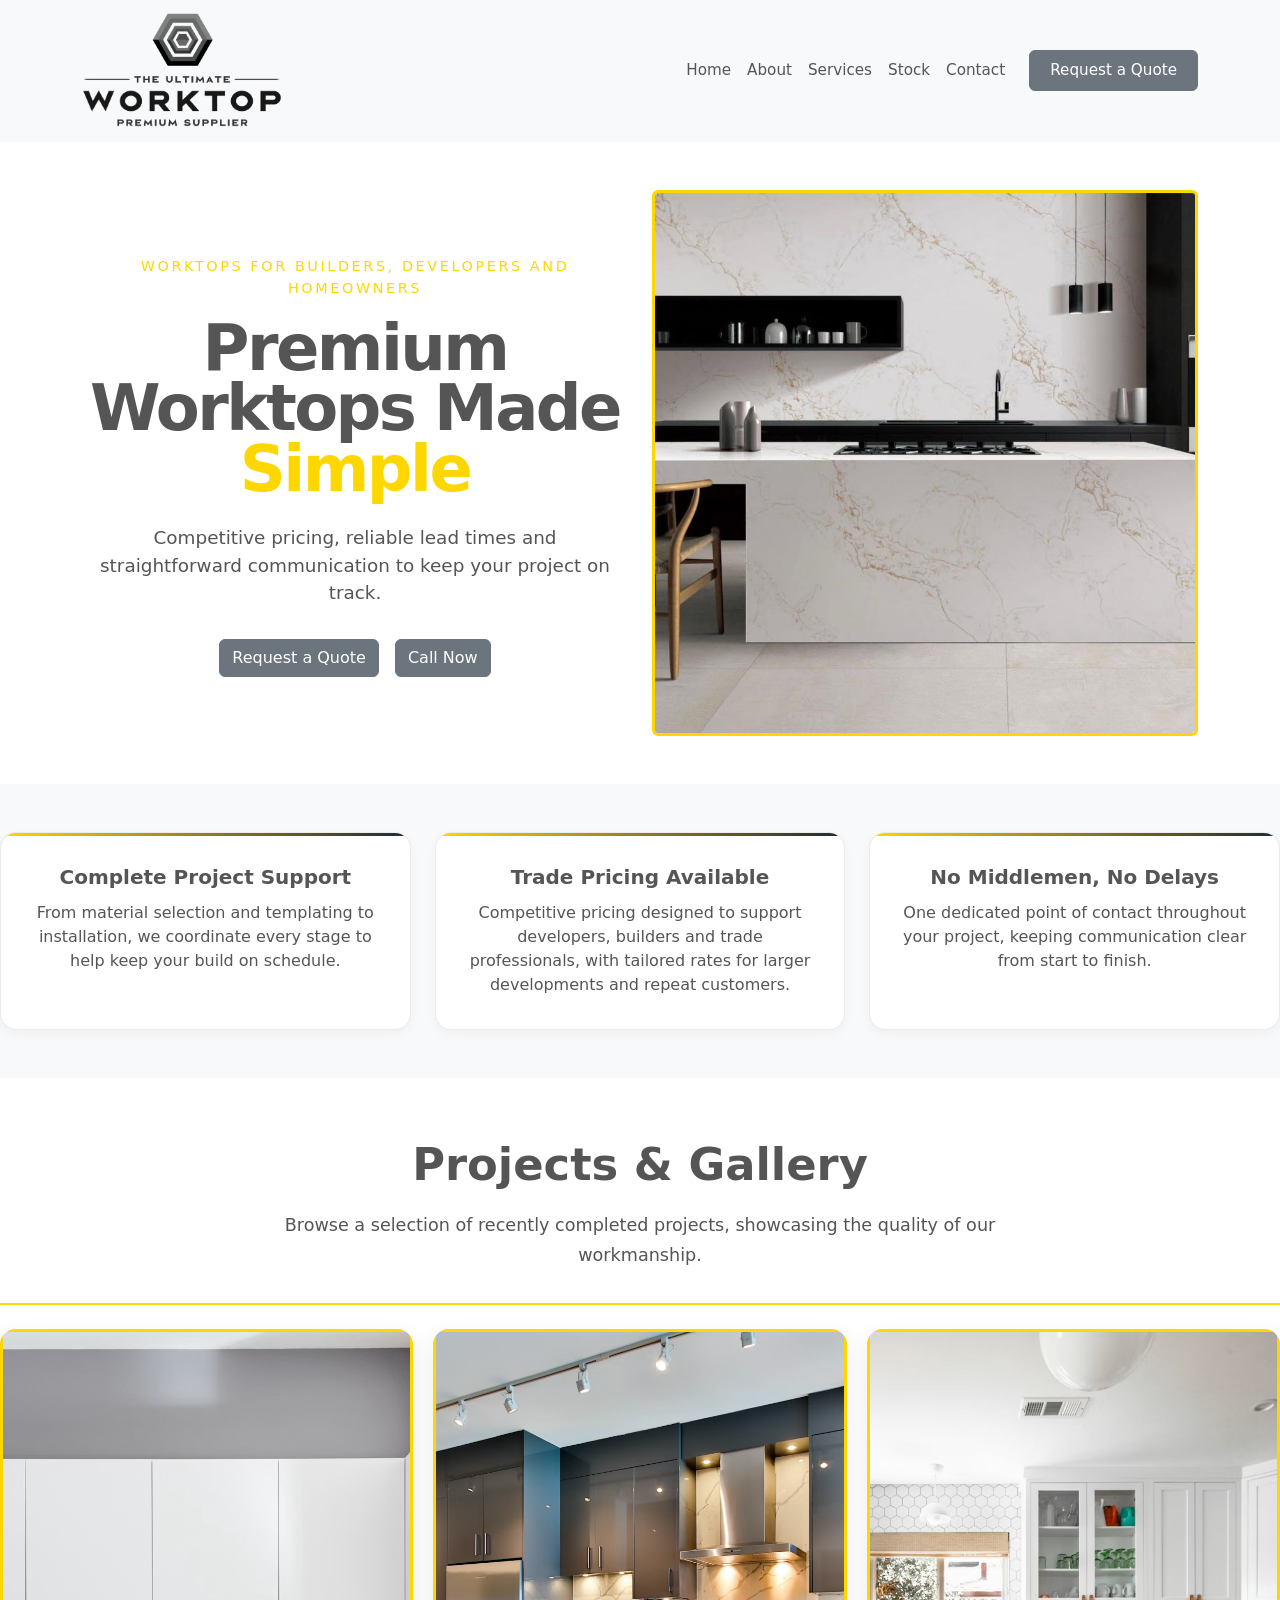
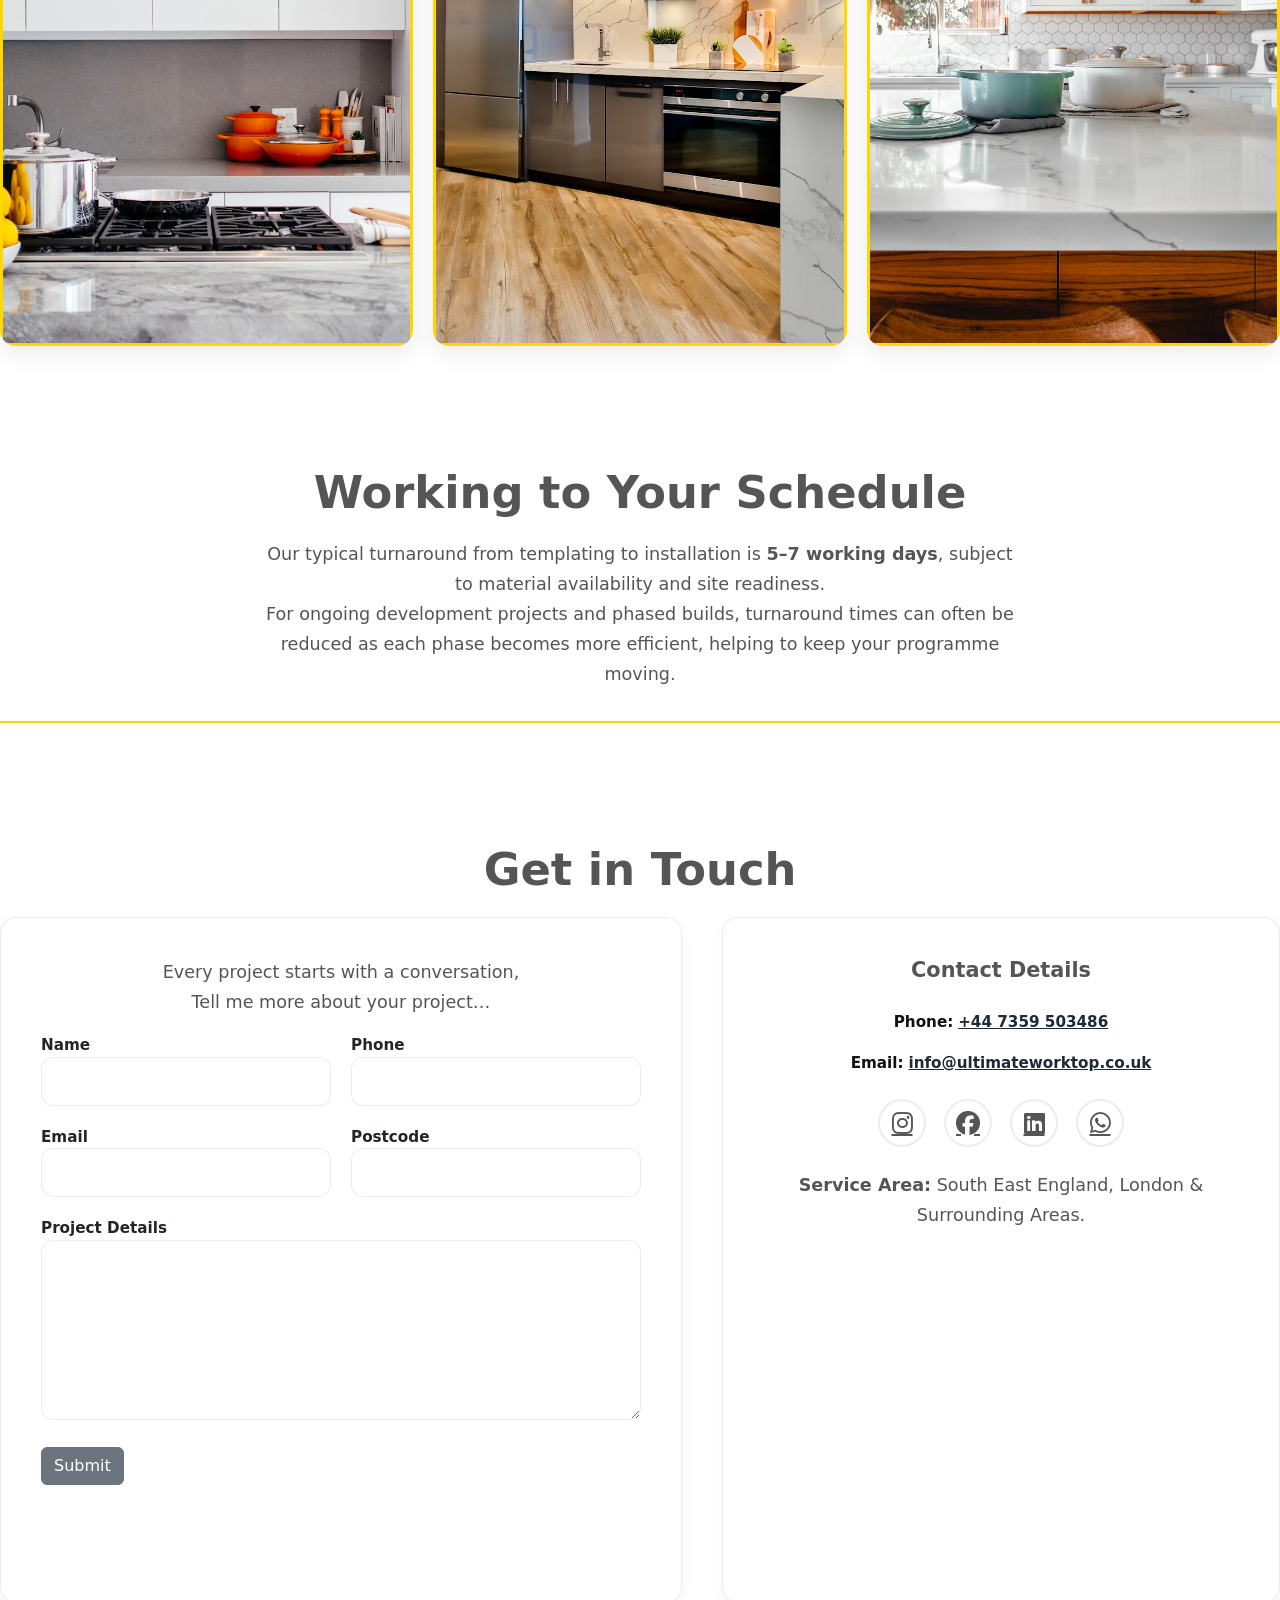
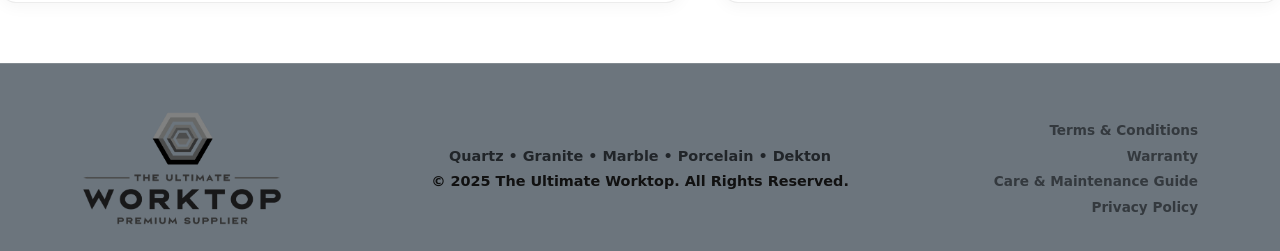
==== commit da650411: "change footer background" ====
--- a/index.html
+++ b/index.html
@@ -167,16 +167,15 @@
   </section>
 
   <!-- TURNAROUND SECTION -->
-  <section class="section" style="background: var(--surface); padding: 64px 0;">
-    <div class="container" style="max-width: 860px; margin: 0 auto; text-align: center;">
-      <p class="hero-label">Turnaround Times</p>
-      <h2 style="font-size: clamp(1.8rem, 3vw, 2.6rem); margin-bottom: 1.5rem;">Working to Your Schedule</h2>
-      <p style="color: var(--muted); font-size: 1.05rem; line-height: 1.8; max-width: 680px; margin: 0 auto 1.5rem;">
-        Our typical turnaround from templating to installation is <strong>5–7 working days</strong>, subject to material availability and site readiness.
-      </p>
-      <p style="color: var(--muted); font-size: 1.05rem; line-height: 1.8; max-width: 680px; margin: 0 auto;">
-        For ongoing development projects and phased builds, turnaround times can often be reduced as each phase becomes more efficient, helping to keep your programme moving.
-      </p>
+  <section id="projects" class="section">
+    <div class="projects-header">
+      <div>
+        <h2 style="margin-bottom: 20px;">Working to Your Schedule</h2>
+        <p>Our typical turnaround from templating to installation is <strong>5–7 working days</strong>, subject to
+          material availability and site readiness.</p>
+        <p>For ongoing development projects and phased builds, turnaround times can often be reduced as each phase
+          becomes more efficient, helping to keep your programme moving.</p>
+      </div>
     </div>
   </section>
 
--- a/styles.css
+++ b/styles.css
@@ -738,10 +738,10 @@
 }
 
 footer {
-  background-color: #f8f9fa;
+  background-color: #6c757d;
   padding: 48px 0 24px;
-  border-top: 1px solid var(--border);
-  color: var(--muted);
+  border-top: 1px solid rgba(255, 255, 255, 0.15);
+  color: rgba(255, 255, 255, 0.75);
   font-size: 0.9rem;
 }
 
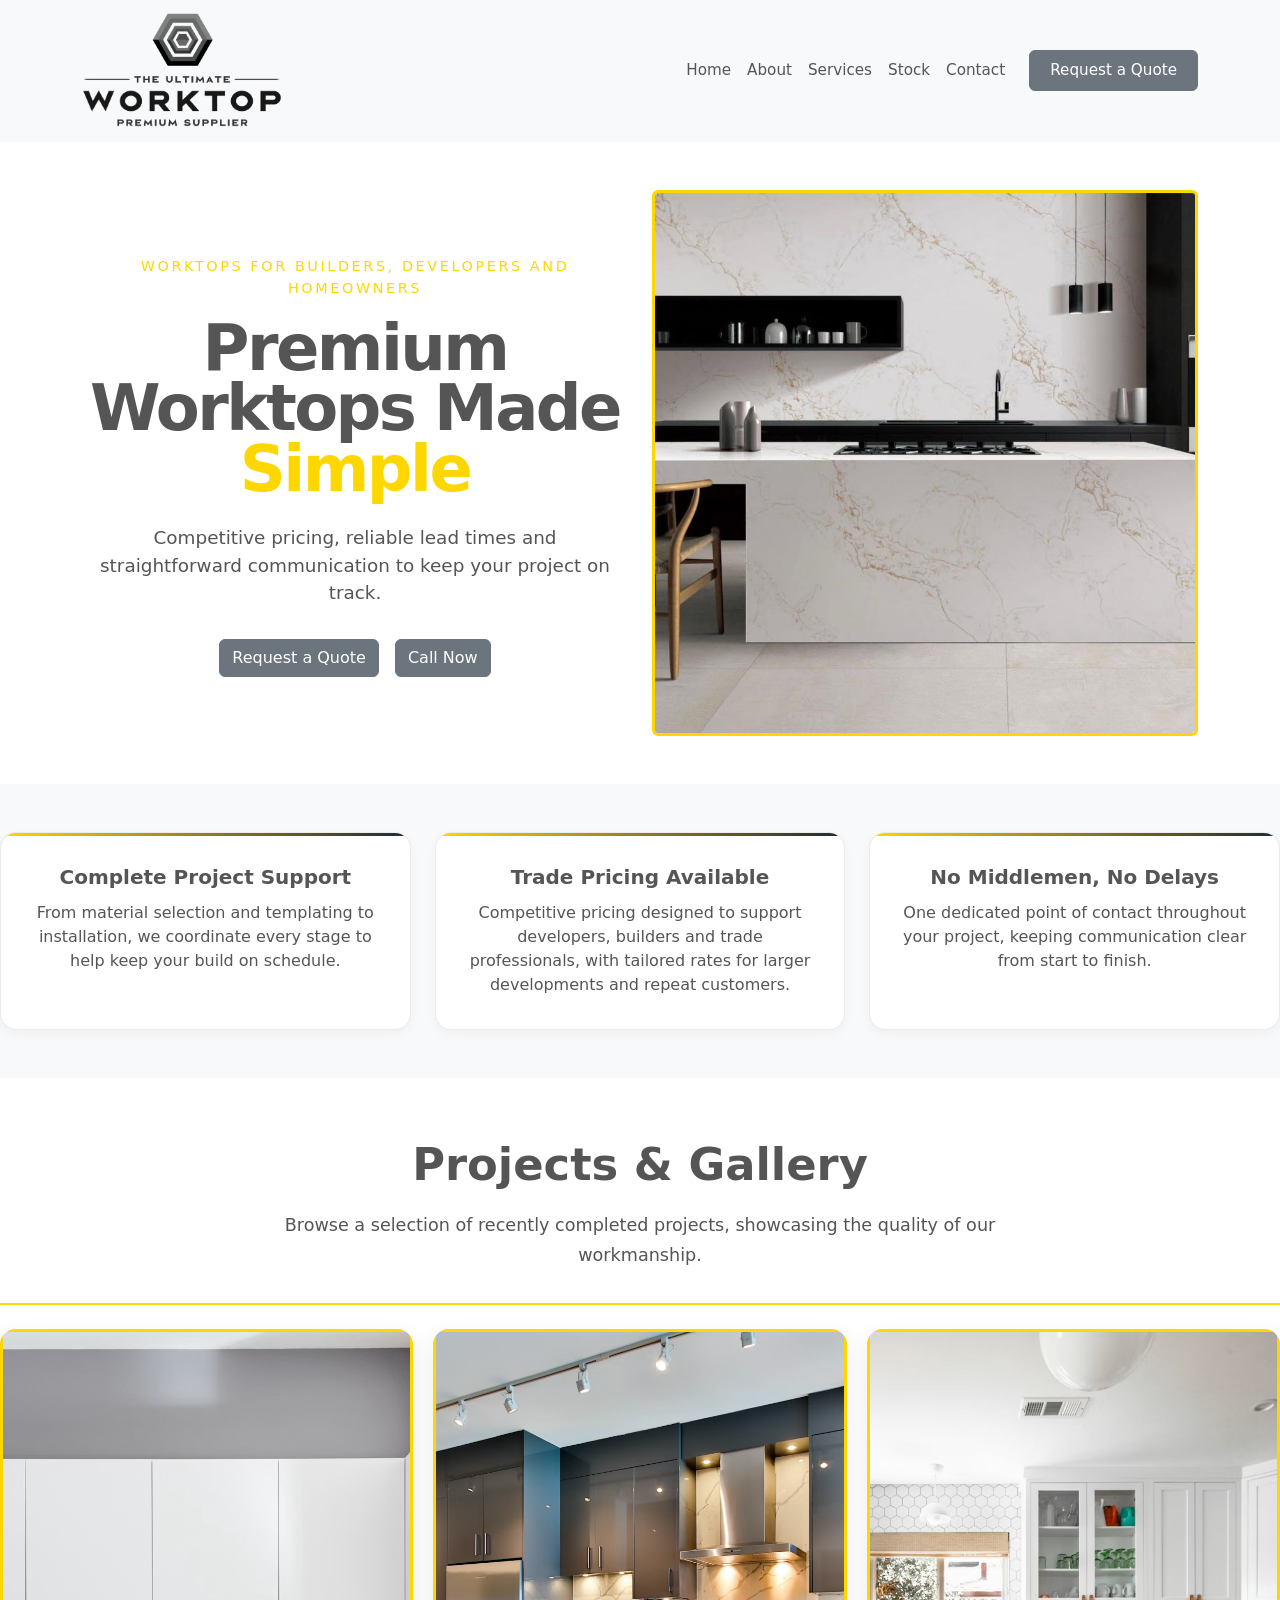
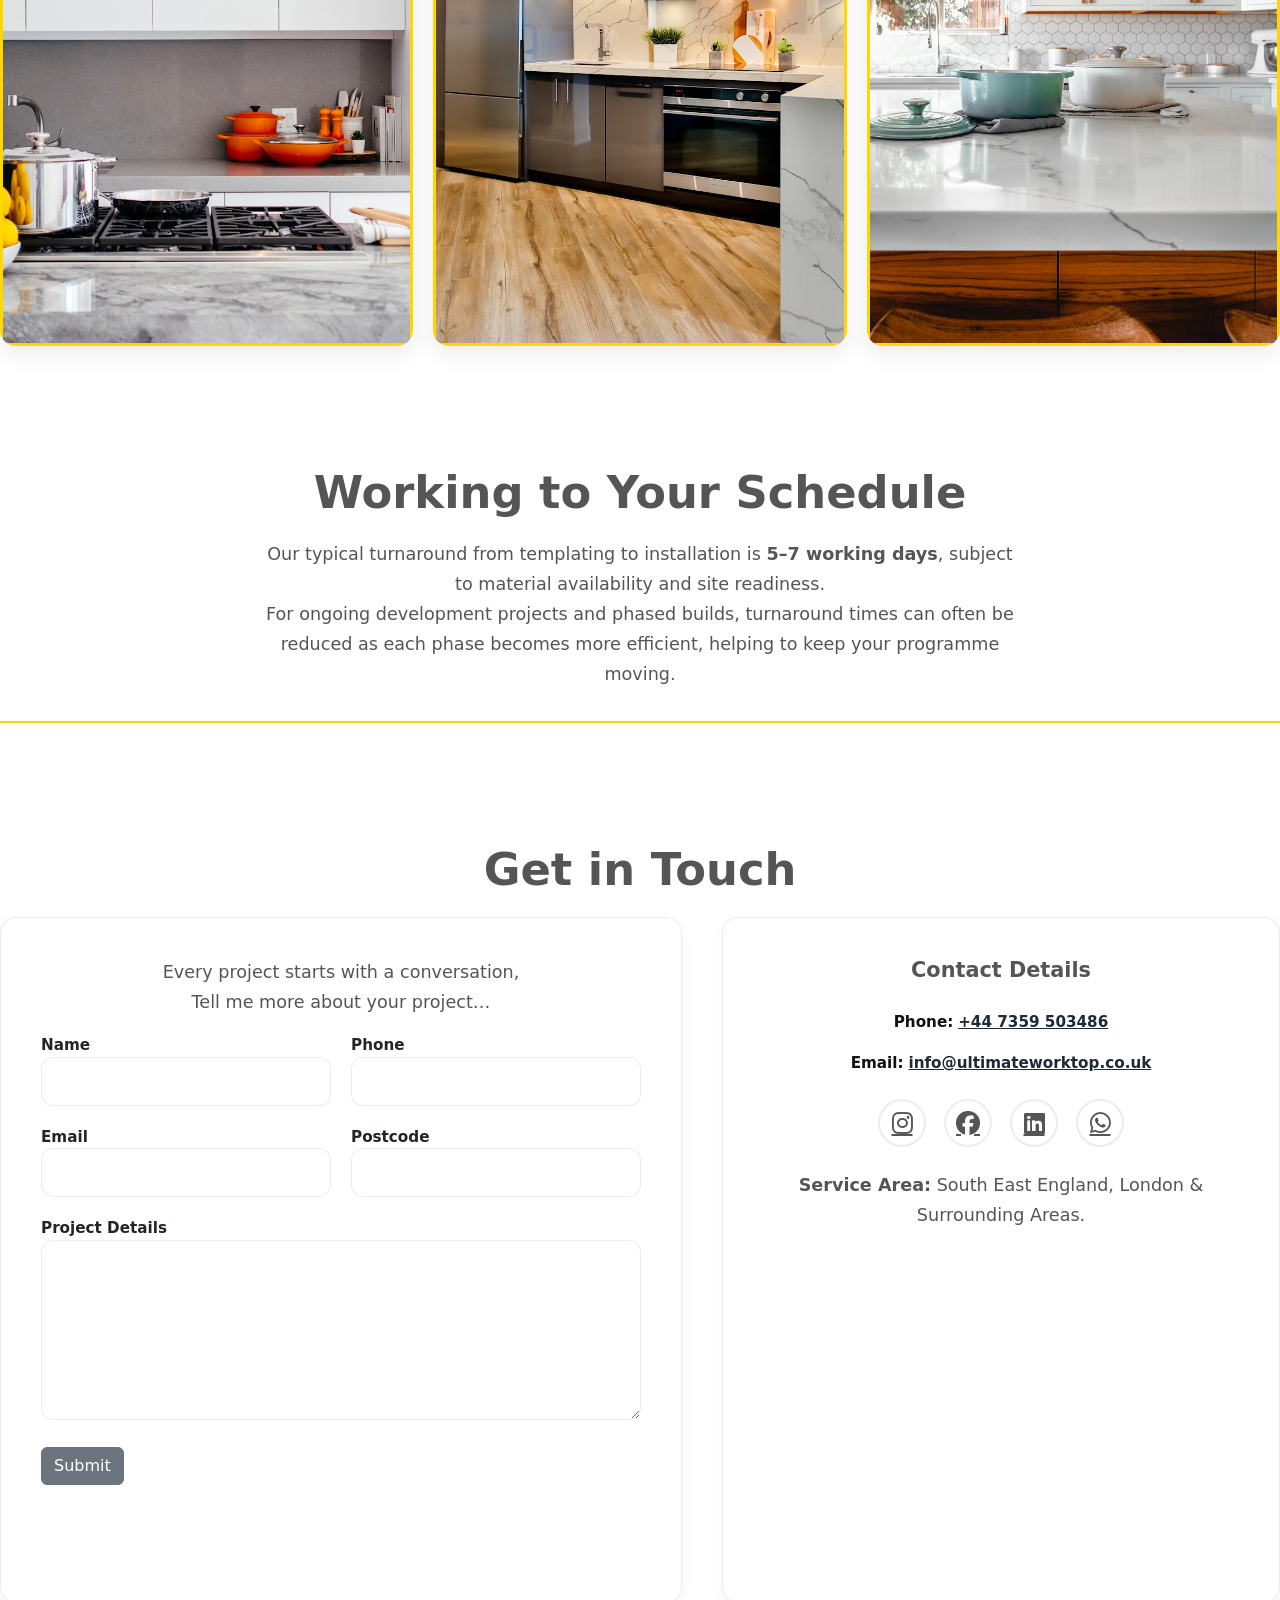
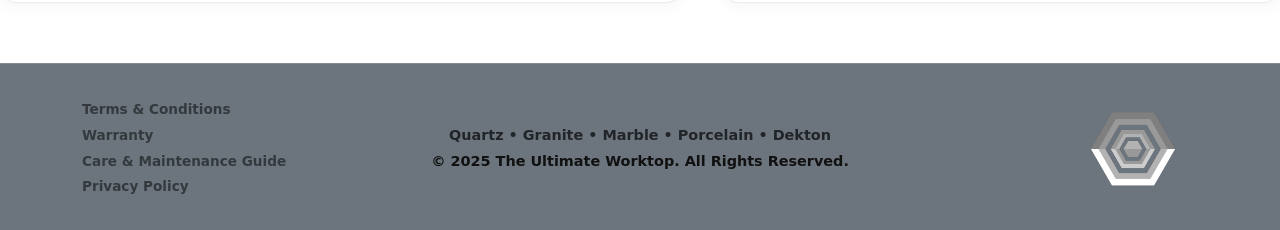
==== commit 174ce379: "Add new logo to footer" ====
--- a/index.html
+++ b/index.html
@@ -253,13 +253,6 @@
     <div class="container position-relative">
       <div class="row align-items-center">
         <div class="col-12 col-md-3 text-center text-md-start mb-3 mb-md-0">
-          <img src="images/TUWdark.png" alt="The Ultimate Worktop Logo" width="200" class="footer-logo mx-auto mx-md-0">
-        </div>
-        <div class="col-12 col-md-6 text-center">
-          <div class="fw-bold text-dark mb-1">Quartz • Granite • Marble • Porcelain • Dekton</div>
-          <div>©️ 2025 The Ultimate Worktop. All Rights Reserved.</div>
-        </div>
-        <div class="col-12 col-md-3 text-center text-md-end mt-4 mt-md-0">
           <ul class="list-unstyled mb-0">
             <li class="mb-1"><a href="terms-and-conditions.html"
                 class="text-muted text-decoration-none footer-link">Terms & Conditions</a></li>
@@ -271,6 +264,13 @@
             </li>
           </ul>
         </div>
+        <div class="col-12 col-md-6 text-center">
+          <div class="fw-bold text-dark mb-1">Quartz • Granite • Marble • Porcelain • Dekton</div>
+          <div>©️ 2025 The Ultimate Worktop. All Rights Reserved.</div>
+        </div>
+        <div class="col-12 col-md-3 text-center text-md-end mt-4 mt-md-0">
+          <img src="images/logo_transparent.png" alt="The Ultimate Worktop Logo" width="130" class="footer-logo ms-auto">
+        </div>
       </div>
     </div>
   </footer>
--- a/styles.css
+++ b/styles.css
@@ -739,7 +739,7 @@
 
 footer {
   background-color: #6c757d;
-  padding: 48px 0 24px;
+  padding: 20px 0 16px;
   border-top: 1px solid rgba(255, 255, 255, 0.15);
   color: rgba(255, 255, 255, 0.75);
   font-size: 0.9rem;
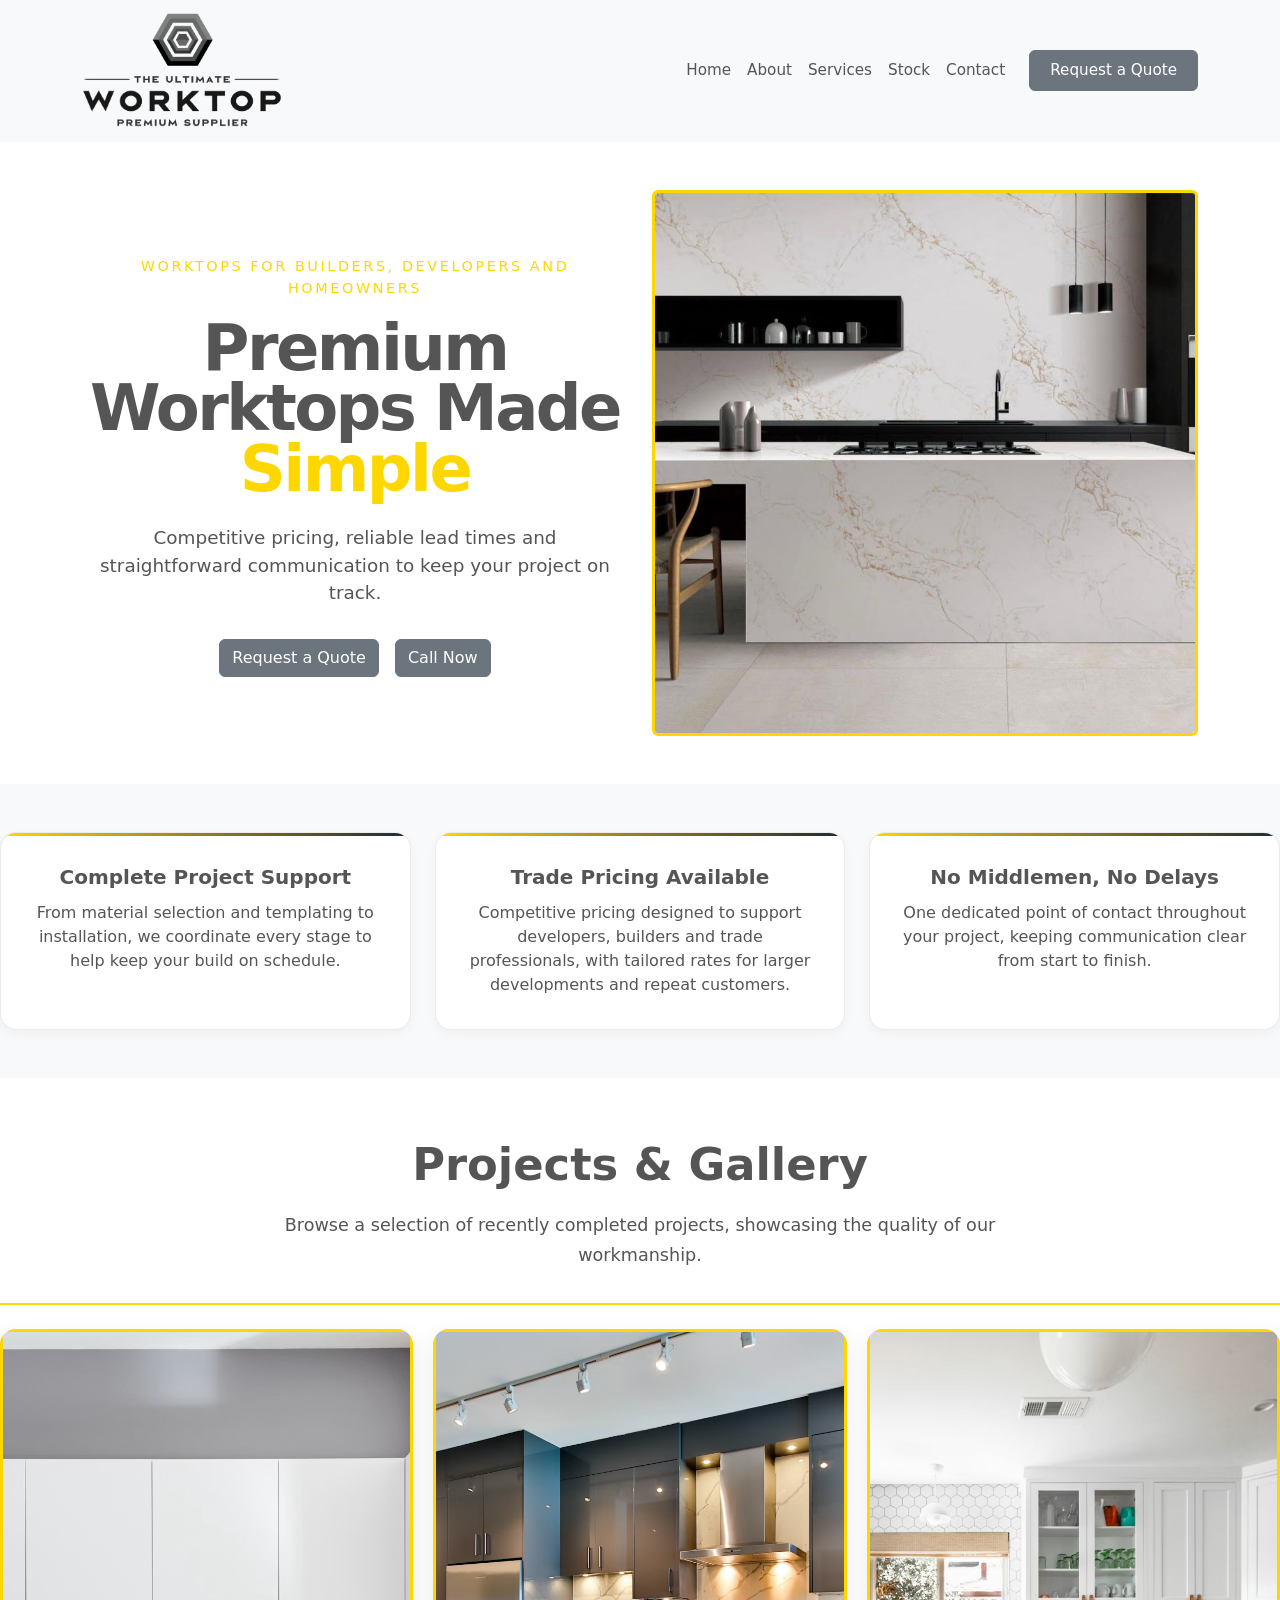
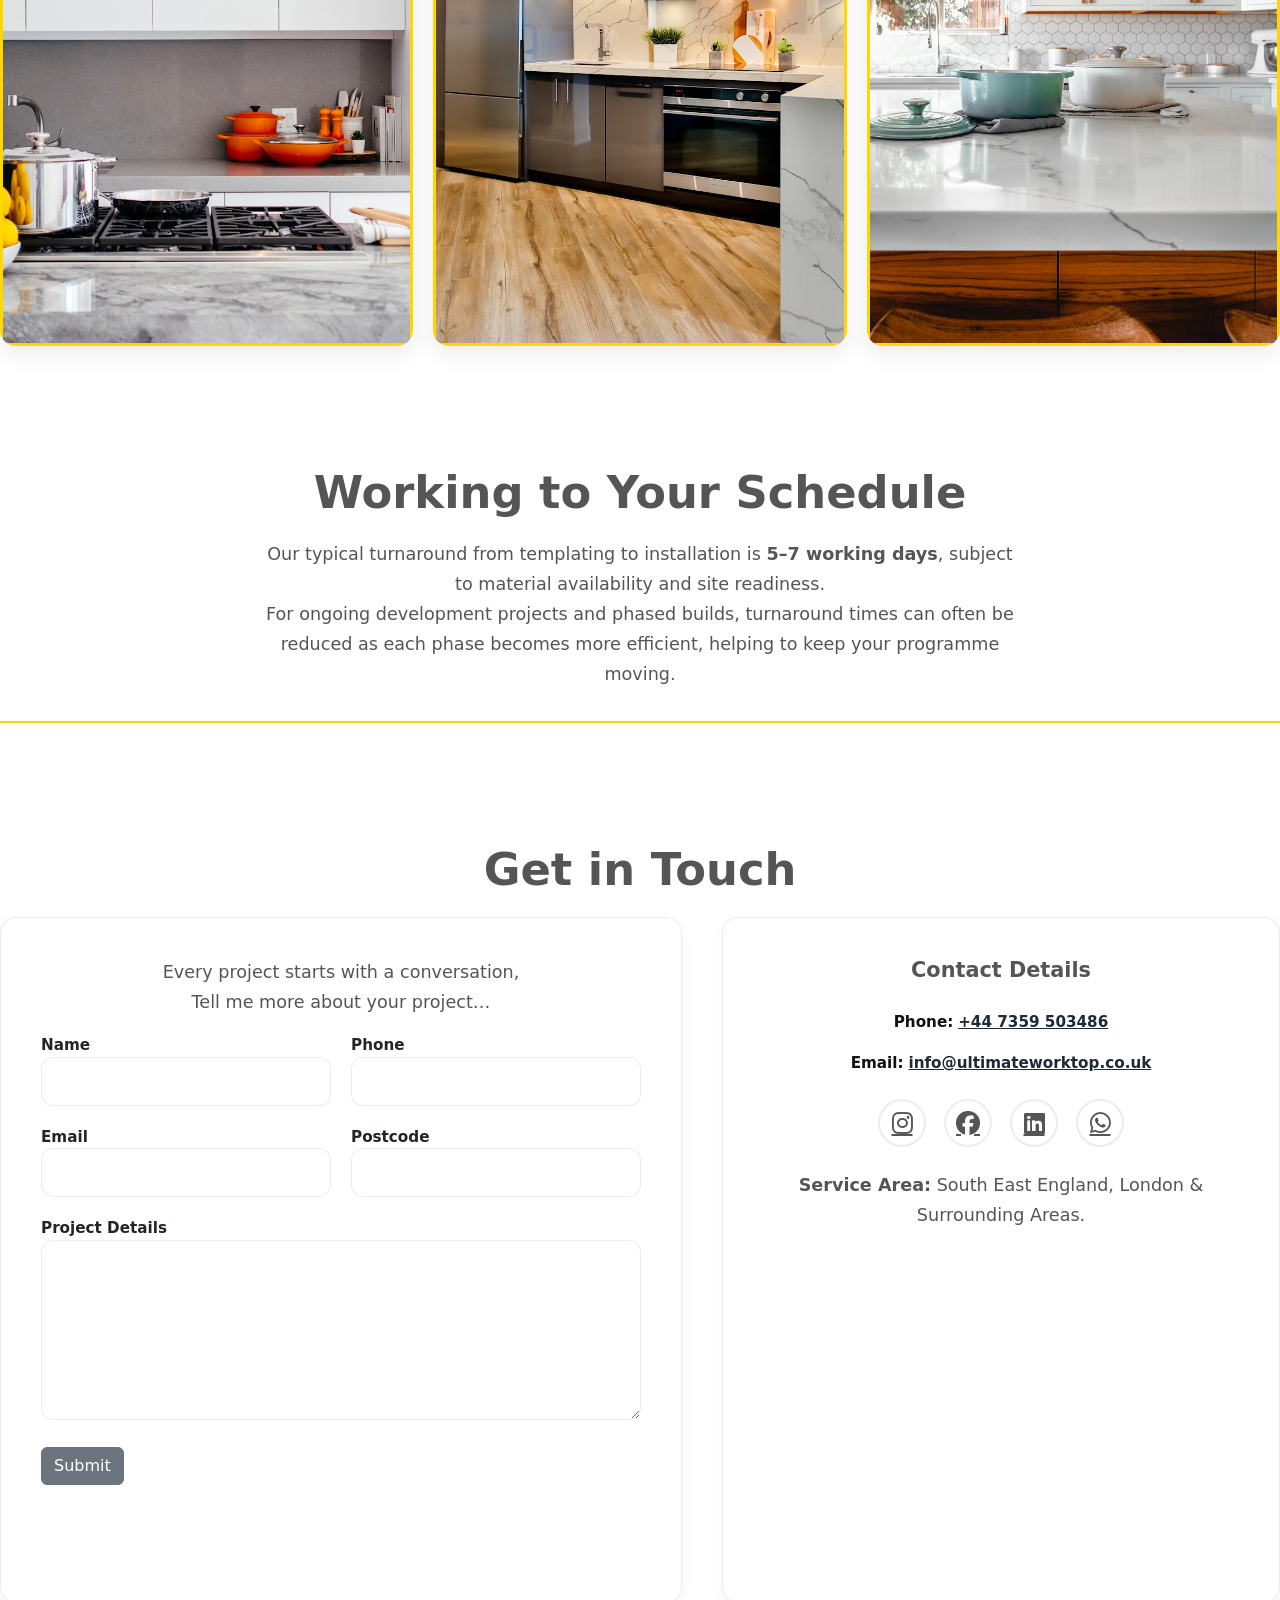
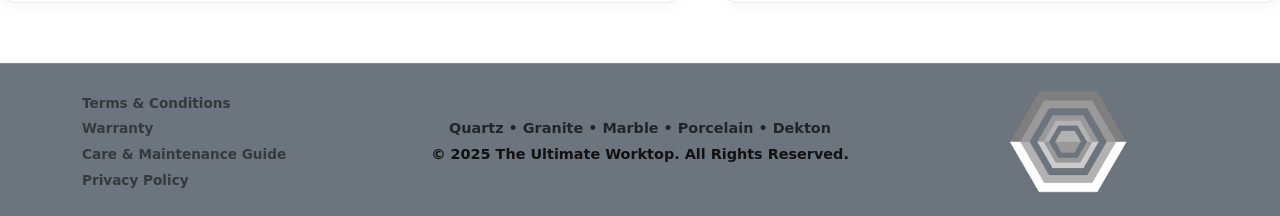
==== commit 0e8c7985: "Fix footer logo on mobile" ====
--- a/index.html
+++ b/index.html
@@ -269,12 +269,13 @@
           <div>©️ 2025 The Ultimate Worktop. All Rights Reserved.</div>
         </div>
         <div class="col-12 col-md-3 text-center text-md-end mt-4 mt-md-0">
-          <img src="images/logo_transparent.png" alt="The Ultimate Worktop Logo" width="130" class="footer-logo ms-auto">
+          <img src="images/logo_transparent.png" alt="The Ultimate Worktop Logo" width="130"
+            class="footer-logo d-block mx-auto ms-md-auto">
         </div>
       </div>
     </div>
   </footer>
-  </div>
+
   <!-- Bootstrap JS -->
   <script src="https://cdn.jsdelivr.net/npm/bootstrap@5.3.8/dist/js/bootstrap.bundle.min.js"></script>
   <script>
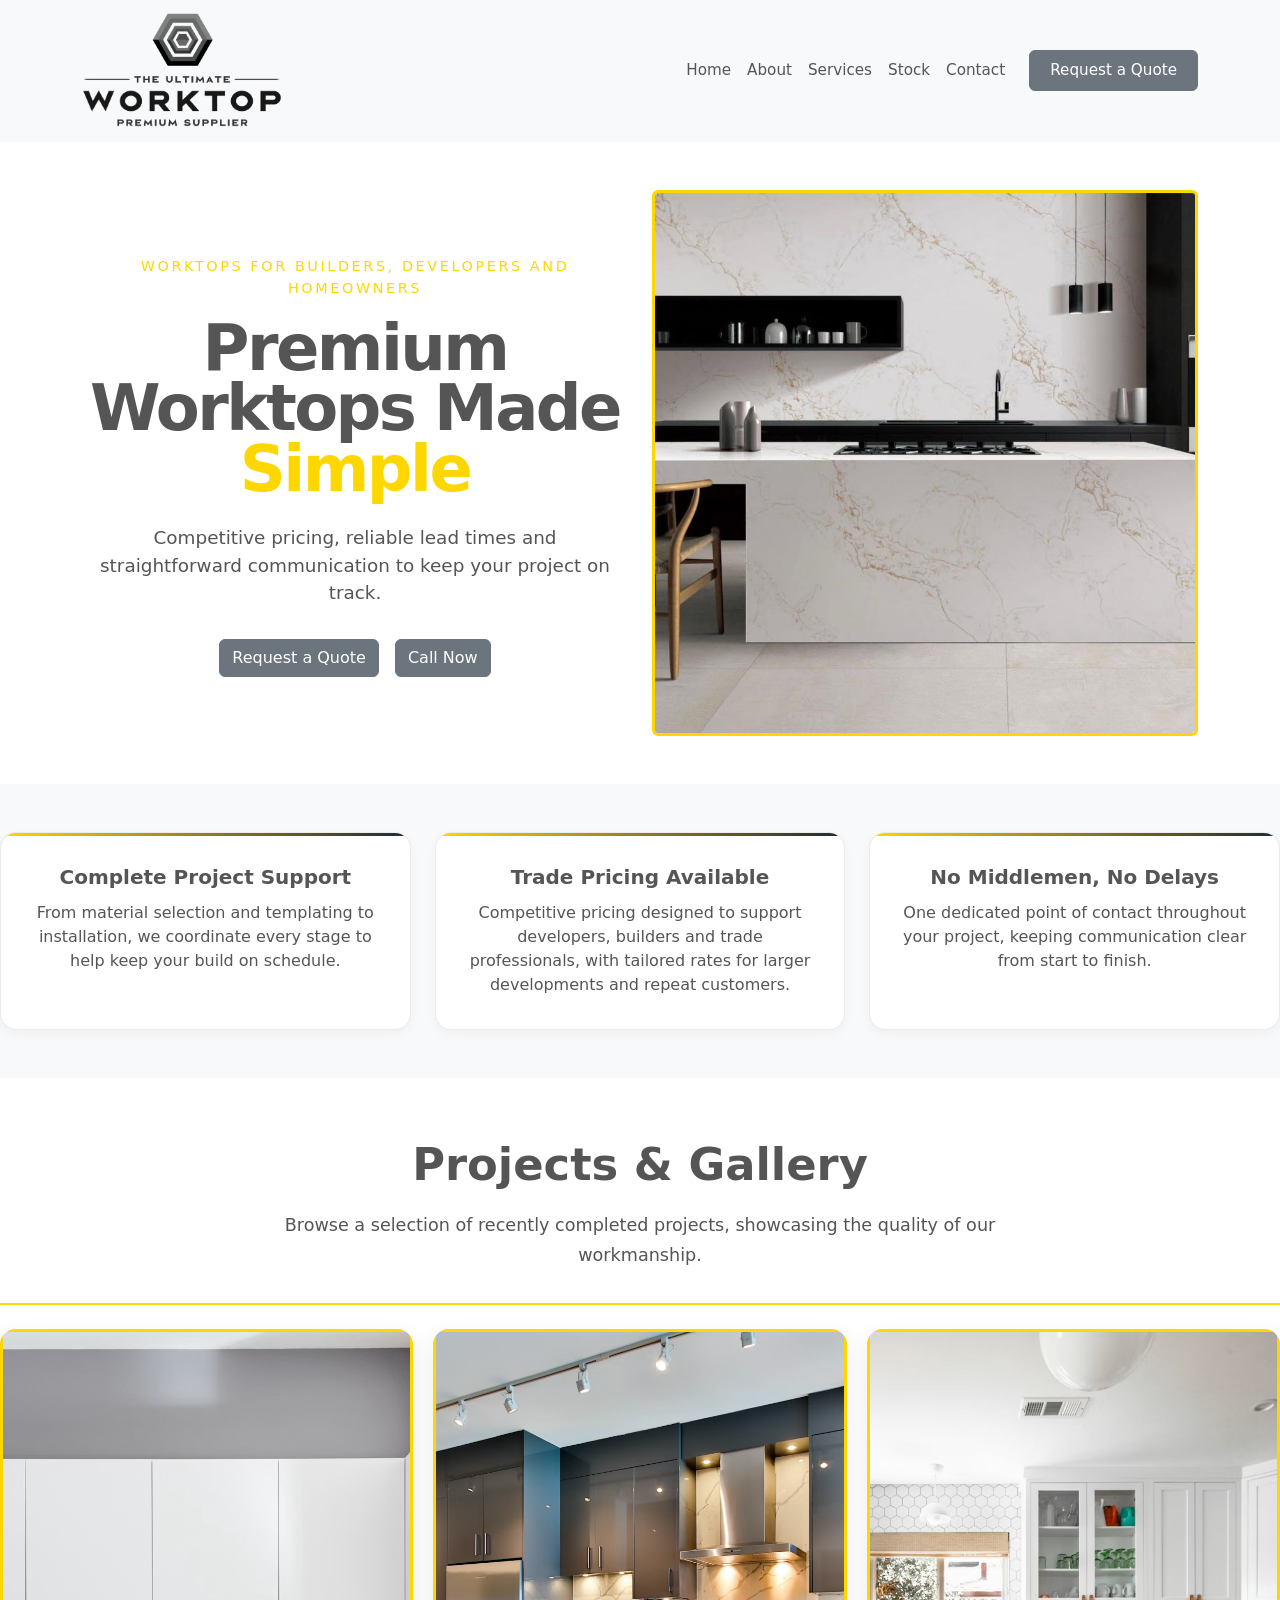
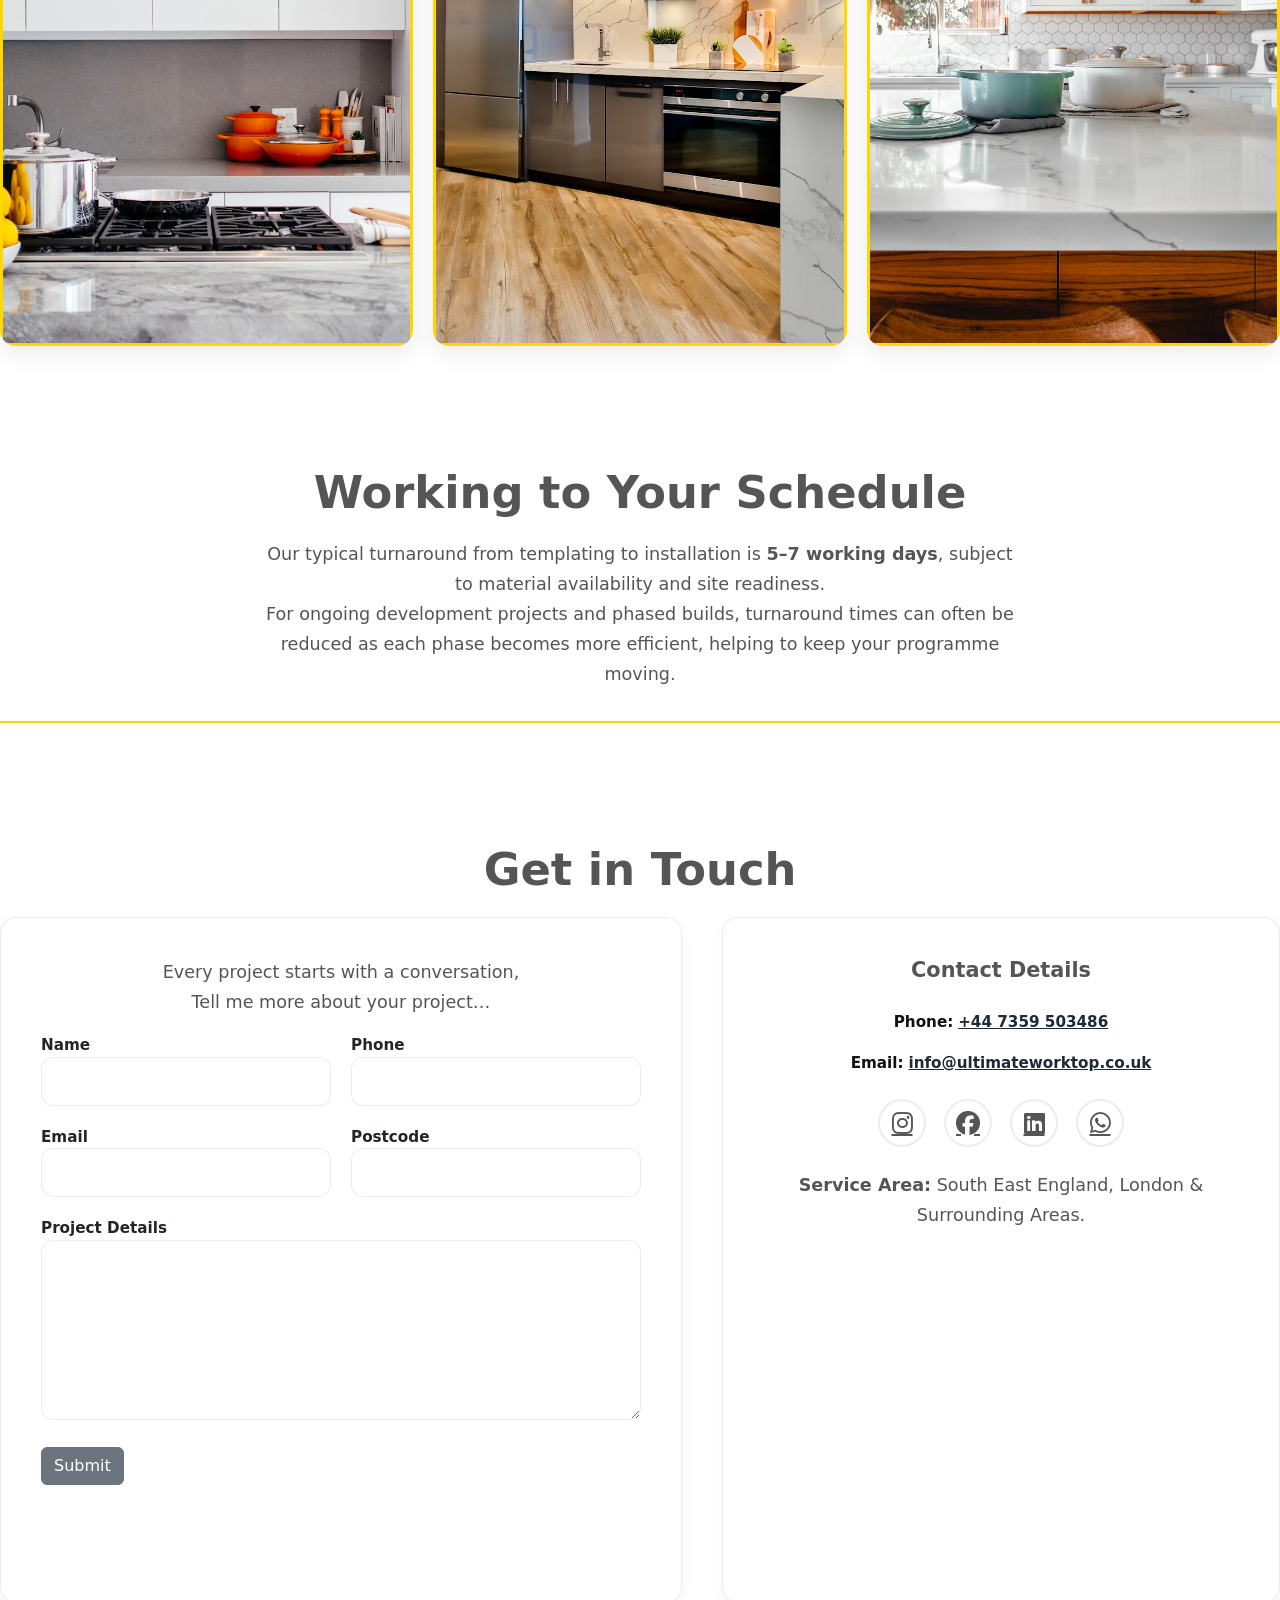
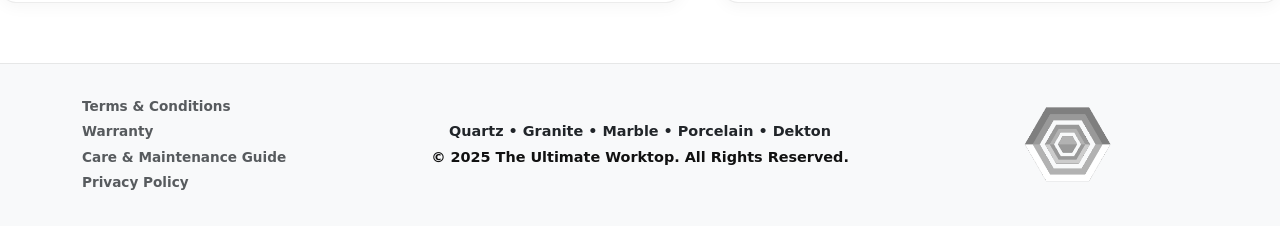
==== commit 8cbde150: "remove a line from the footer on mobile and make logo smaller" ====
--- a/index.html
+++ b/index.html
@@ -249,7 +249,7 @@
     </div>
   </section>
 
-  <footer>
+  <footer class="bg-light">
     <div class="container position-relative">
       <div class="row align-items-center">
         <div class="col-12 col-md-3 text-center text-md-start mb-3 mb-md-0">
@@ -265,11 +265,11 @@
           </ul>
         </div>
         <div class="col-12 col-md-6 text-center">
-          <div class="fw-bold text-dark mb-1">Quartz • Granite • Marble • Porcelain • Dekton</div>
+          <div class="fw-bold text-dark mb-1 footer-materials d-none d-md-block">Quartz • Granite • Marble • Porcelain • Dekton</div>
           <div>©️ 2025 The Ultimate Worktop. All Rights Reserved.</div>
         </div>
         <div class="col-12 col-md-3 text-center text-md-end mt-4 mt-md-0">
-          <img src="images/logo_transparent.png" alt="The Ultimate Worktop Logo" width="130"
+          <img src="images/logo_transparent.png" alt="The Ultimate Worktop Logo" width="95"
             class="footer-logo d-block mx-auto ms-md-auto">
         </div>
       </div>
--- a/styles.css
+++ b/styles.css
@@ -1,1157 +1,1283 @@
-:root {
-  color-scheme: light;
-  --bg: #f5f5f3;
-  --surface: #ffffff;
-  --surface-strong: #e8e7e4;
-  --text: #111111;
-  --muted: #555555;
-  --accent: #1f2937;
-  --accent-soft: #374151;
-  --gold: #FFD700;
-  --border: rgba(17, 17, 17, 0.08);
-  --radius: 20px;
-  --max-width: 1180px;
-  font-family: -apple-system, BlinkMacSystemFont, "Segoe UI", "Helvetica Neue", sans-serif;
-  font-weight: 500;
-}
-
-* {
-  box-sizing: border-box;
-}
-
-html {
-  scroll-behavior: smooth;
-  overflow-x: clip;
-}
-
-body {
-  margin: 0;
-  background: var(--bg);
-  color: var(--text);
-  line-height: 1.6;
-  min-height: 100vh;
-  overflow-x: clip;
-}
-
-img {
-  max-width: 100%;
-  display: block;
-  border: 3px solid gold;
-}
-
-.navbar-brand img {
-  border: none;
-}
-
-.navbar {
-  min-height: 80px;
-  position: sticky !important;
-  top: 0 !important;
-  z-index: 1030;
-}
-
-.navbar-brand {
-  flex-shrink: 0;
-}
-
-.navbar .container {
-  display: flex;
-  align-items: center;
-}
-
-.navbar-nav {
-  align-items: center;
-}
-
-a {
-  color: inherit;
-  text-decoration: none;
-}
-
-button,
-input,
-select,
-textarea {
-  font: inherit;
-}
-
-h1,
-h2,
-h3,
-h4,
-h5,
-h6 {
-  color: #555555;
-}
-
-.page {
-  width: min(100%, 1200px);
-  margin: 0 auto;
-  padding: 32px 24px 64px;
-}
-
-header {
-  display: flex;
-  align-items: center;
-  justify-content: space-between;
-  gap: 24px;
-  padding: 16px 0;
-}
-
-.logo {
-  font-size: 1.1rem;
-  font-weight: 700;
-  letter-spacing: 0.08em;
-  text-transform: uppercase;
-}
-
-nav {
-  display: flex;
-  flex-wrap: wrap;
-  gap: 18px;
-  font-size: 0.95rem;
-  align-items: center;
-}
-
-.nav-toggle {
-  display: none;
-  width: 46px;
-  height: 46px;
-  border: 1px solid var(--border);
-  border-radius: 14px;
-  background: var(--surface);
-  color: var(--accent);
-  cursor: pointer;
-  align-items: center;
-  justify-content: center;
-}
-
-.nav-toggle svg {
-  width: 20px;
-  height: 20px;
-}
-
-.sr-only {
-  position: absolute;
-  width: 1px;
-  height: 1px;
-  padding: 0;
-  margin: -1px;
-  overflow: hidden;
-  clip: rect(0, 0, 0, 0);
-  white-space: nowrap;
-  border: 0;
-}
-
-nav a {
-  color: var(--muted);
-  transition: color 0.2s ease;
-  font-size: 1.1rem;
-  font-weight: 600;
-}
-
-nav a:hover {
-  color: var(--gold);
-}
-
-.nav-link {
-  color: var(--muted) !important;
-  font-size: 1.1rem;
-  font-weight: 600;
-}
-
-.nav-link:hover {
-  color: var(--gold) !important;
-}
-
-.hero {
-  display: grid;
-  gap: 32px;
-  padding: 64px 0 56px;
-  text-align: center;
-}
-
-.hero-headline {
-  max-width: 640px;
-  margin: 0 auto;
-  text-align: center;
-}
-
-.hero-headline h1 {
-  margin: 0;
-  font-size: clamp(2.8rem, 5vw, 4.8rem);
-  line-height: 0.95;
-  letter-spacing: -0.04em;
-  font-weight: 700;
-  color: #555555;
-}
-
-.hero-copy {
-  margin: 24px auto 0;
-  color: var(--muted);
-  max-width: 620px;
-  text-align: center;
-  font-size: 1.15rem;
-}
-
-.hero-label {
-  text-transform: uppercase;
-  letter-spacing: 0.18em;
-  font-size: 0.9rem;
-  margin: 0 0 18px;
-  color: var(--gold);
-  text-align: center;
-}
-
-.hero-actions {
-  display: flex;
-  flex-wrap: wrap;
-  gap: 16px;
-  margin-top: 32px;
-  justify-content: center;
-}
-
-/* ============================================================
-   BUTTON SYSTEM — gold border only, everything else unchanged
-   ============================================================ */
-
-/* Base shape / motion for all .btn elements */
-.btn {
-  padding: 14px 22px;
-  border-radius: 999px;
-  font-weight: 600;
-  cursor: pointer;
-  transition: transform 0.2s ease, background 0.2s ease, border-color 0.2s ease, color 0.2s ease;
-}
-
-/* Only override the border — keep Bootstrap background and text colour as-is */
-.btn.btn-secondary,
-.btn.btn-secondary:hover,
-.btn.btn-secondary:focus,
-.btn.btn-secondary:active,
-.btn.btn-secondary:focus-visible {
-  outline: none;
-}
-
-/* Lift on hover (fallback for all .btn) */
-.btn:hover {
-  transform: translateY(-1px);
-}
-
-.btn-fit {
-  width: fit-content;
-}
-
-/* View Details overlay span — gold border, white text on dark overlay */
-.slab-overlay .btn.btn-secondary,
-.slab-overlay .btn.btn-secondary:hover {
-  color: #fff !important;
-}
-
-
-.hero-grid-wrapper {
-  background-color: #f8f9fa;
-  padding: 48px 0;
-  margin: 0 -24px;
-  padding-left: 24px;
-  padding-right: 24px;
-}
-
-.hero-grid {
-  display: grid;
-  gap: 24px;
-  grid-template-columns: repeat(3, minmax(0, 1fr));
-  margin-top: 0;
-  text-align: center;
-}
-
-.hero-card {
-  background: var(--surface);
-  border: 1px solid var(--border);
-  border-radius: 16px;
-  padding: 32px;
-  transition: all 0.3s cubic-bezier(0.23, 1, 0.320, 1);
-  position: relative;
-  overflow: hidden;
-  box-shadow: 0 4px 12px rgba(17, 17, 17, 0.04);
-  text-align: center;
-}
-
-.hero-card::before {
-  content: '';
-  position: absolute;
-  top: 0;
-  left: 0;
-  right: 0;
-  height: 3px;
-  background: linear-gradient(90deg, var(--gold), var(--accent));
-}
-
-.hero-card h2 {
-  font-size: 1.25rem;
-  margin: 0 0 12px;
-  font-weight: 700;
-  text-align: center;
-  color: #555555;
-}
-
-.hero-card p {
-  margin: 0;
-  color: var(--muted);
-  text-align: center;
-}
-
-.hero-card:hover {
-  transform: translateY(-6px);
-  border-color: var(--gold);
-  box-shadow: 0 16px 32px rgba(17, 17, 17, 0.08);
-}
-
-
-.section {
-  padding: 60px 0;
-}
-
-.section.about-section {
-  padding-top: 0;
-}
-
-.section h2 {
-  font-size: clamp(2rem, 3.5vw, 2.8rem);
-  margin: 0 0 20px;
-  color: #555555;
-  font-weight: 700;
-  text-align: center;
-}
-
-.section p {
-  max-width: 760px;
-  color: var(--muted);
-  font-size: 1.1rem;
-  line-height: 1.7;
-  margin: 0 auto;
-  text-align: center;
-}
-
-.grid-2 {
-  display: grid;
-  gap: 48px;
-  grid-template-columns: repeat(2, minmax(0, 1fr));
-}
-
-.about-grid {
-  align-items: start;
-  gap: 48px;
-  text-align: center;
-}
-
-.value-block {
-  background: linear-gradient(135deg, var(--surface) 0%, #fafaf8 100%);
-  border: 1px solid var(--border);
-  border-radius: 16px;
-  padding: 40px;
-  transition: all 0.3s ease;
-  box-shadow: 0 4px 16px rgba(17, 17, 17, 0.04);
-  text-align: center;
-}
-
-.value-block:hover {
-  border-color: var(--gold);
-  box-shadow: 0 12px 32px rgba(17, 17, 17, 0.08);
-}
-
-.value-block h3 {
-  margin-top: 0;
-  margin-bottom: 24px;
-  font-weight: 700;
-  text-align: center;
-  color: #555555;
-}
-
-.why-list {
-  padding-left: 0;
-  color: var(--muted);
-  margin: 0;
-  list-style: none;
-  display: grid;
-  gap: 14px;
-}
-
-.why-list li {
-  padding-left: 0;
-  position: relative;
-  transition: all 0.2s ease;
-  text-align: center;
-}
-
-.why-list li::before {
-  content: '→';
-  position: static;
-  color: var(--gold);
-  font-weight: 700;
-  margin-right: 8px;
-}
-
-.why-list li:hover {
-  color: var(--accent);
-  transform: translateX(4px);
-}
-
-.grid-3 {
-  display: grid;
-  gap: 28px;
-  grid-template-columns: repeat(3, minmax(0, 1fr));
-  text-align: center;
-}
-
-.feature-card {
-  background: var(--surface);
-  border: 1px solid var(--border);
-  border-radius: 16px;
-  padding: 36px;
-  transition: all 0.3s cubic-bezier(0.23, 1, 0.320, 1);
-  box-shadow: 0 4px 12px rgba(17, 17, 17, 0.04);
-  position: relative;
-  overflow: hidden;
-  text-align: center;
-}
-
-.feature-card::after {
-  content: '';
-  position: absolute;
-  top: 0;
-  right: 0;
-  width: 100px;
-  height: 100px;
-  background: linear-gradient(135deg, var(--gold), transparent);
-  opacity: 0.1;
-  border-radius: 0 0 200px 0;
-}
-
-.feature-card h3 {
-  margin-top: 0;
-  font-size: 1.2rem;
-  margin-bottom: 12px;
-  position: relative;
-  z-index: 1;
-  font-weight: 700;
-  text-align: center;
-  color: #555555;
-}
-
-.feature-card p {
-  margin: 0;
-  color: var(--muted);
-  position: relative;
-  z-index: 1;
-  text-align: center;
-}
-
-.feature-card:hover {
-  transform: translateY(-8px);
-  border-color: var(--gold);
-  box-shadow: 0 20px 40px rgba(17, 17, 17, 0.1);
-}
-
-.services-grid {
-  margin-top: 40px;
-  text-align: center;
-}
-
-.projects-header {
-  display: flex;
-  justify-content: center;
-  align-items: center;
-  gap: 24px;
-  flex-wrap: wrap;
-  padding-bottom: 32px;
-  border-bottom: 2px solid var(--gold);
-  text-align: center;
-}
-
-.gallery {
-  display: grid;
-  gap: 20px;
-  grid-template-columns: repeat(3, minmax(0, 1fr));
-  text-align: center;
-}
-
-.gallery2 {
-  display: grid;
-  gap: 10px;
-  grid-template-columns: repeat(2, minmax(0, 1fr));
-  text-align: center;
-}
-
-.gallery-item {
-  min-height: 280px;
-  border-radius: 16px;
-  overflow: hidden;
-  position: relative;
-  background: linear-gradient(135deg, #d7d5d2, #f7f7f5);
-  transition: all 0.4s cubic-bezier(0.23, 1, 0.320, 1);
-  box-shadow: 0 8px 24px rgba(17, 17, 17, 0.08);
-  cursor: pointer;
-  text-align: center;
-}
-
-.gallery-item img {
-  width: 100%;
-  height: 100%;
-  object-fit: cover;
-  display: block;
-}
-
-.gallery-item::after {
-  content: "";
-  position: absolute;
-  inset: 0;
-  display: none;
-  align-items: center;
-  justify-content: center;
-  color: #777;
-  font-size: 0.95rem;
-  text-align: center;
-}
-
-.gallery-item:hover {
-  transform: translateY(-12px) scale(1.01);
-  box-shadow: 0 20px 48px rgba(17, 17, 17, 0.15);
-}
-
-.gallery-margin {
-  margin-top: 24px;
-}
-
-.gallery-note {
-  margin-top: 16px;
-  color: var(--muted);
-  text-align: center;
-}
-
-.contact-panel {
-  display: grid;
-  gap: 40px;
-  grid-template-columns: 1.1fr 0.9fr;
-  text-align: center;
-}
-
-.contact-card {
-  background: var(--surface);
-  border: 1px solid var(--border);
-  border-radius: 16px;
-  padding: 40px;
-  box-shadow: 0 4px 16px rgba(17, 17, 17, 0.04);
-  transition: all 0.3s ease;
-  text-align: center;
-  display: flex;
-  flex-direction: column;
-  height: 100%;
-}
-
-.contact-card:hover {
-  border-color: var(--gold);
-  box-shadow: 0 12px 32px rgba(17, 17, 17, 0.08);
-}
-
-.contact-card h3 {
-  margin-top: 0;
-  margin-bottom: 28px;
-  font-size: 1.3rem;
-  font-weight: 700;
-  text-align: center;
-  color: #555555;
-}
-
-.contact-list {
-  list-style: none;
-  padding: 0;
-  margin: 0;
-  display: grid;
-  gap: 18px;
-  text-align: center;
-}
-
-.contact-list li {
-  color: var(--muted);
-  font-size: 0.95rem;
-}
-
-.contact-list strong {
-  color: var(--text);
-  font-weight: 700;
-}
-
-.contact-list a {
-  color: var(--accent);
-  font-weight: 600;
-  transition: all 0.2s ease;
-}
-
-.contact-list a:hover {
-  color: var(--accent-soft);
-}
-
-.map-container {
-  flex-grow: 1;
-  margin-top: 24px;
-  border-radius: 12px;
-  overflow: hidden;
-}
-
-.map-container iframe {
-  border-radius: 12px;
-}
-
-.testimonials-grid {
-  display: grid;
-  gap: 28px;
-  grid-template-columns: repeat(2, minmax(0, 1fr));
-  margin-top: 40px;
-  text-align: center;
-}
-
-.testimonial-card {
-  background: linear-gradient(135deg, var(--surface) 0%, #fafaf8 100%);
-  border: 1px solid var(--border);
-  border-radius: 16px;
-  padding: 32px;
-  transition: all 0.3s ease;
-  box-shadow: 0 4px 16px rgba(17, 17, 17, 0.04);
-  text-align: center;
-  display: flex;
-  flex-direction: column;
-}
-
-.testimonial-card:hover {
-  border-color: var(--gold);
-  box-shadow: 0 12px 32px rgba(17, 17, 17, 0.08);
-  transform: translateY(-4px);
-}
-
-.testimonial-content {
-  flex-grow: 1;
-  margin-bottom: 20px;
-  font-style: italic;
-  color: var(--muted);
-  line-height: 1.8;
-}
-
-.testimonial-author {
-  margin-top: auto;
-}
-
-.testimonial-author strong {
-  display: block;
-  color: var(--text);
-  font-weight: 700;
-  margin-bottom: 4px;
-  color: #555555;
-}
-
-.testimonial-author p {
-  margin: 0;
-  font-size: 0.9rem;
-  color: var(--muted);
-}
-
-
-form {
-  display: grid;
-  gap: 20px;
-}
-
-label {
-  display: grid;
-  gap: 10px;
-  font-weight: 600;
-  font-size: 0.95rem;
-  text-align: left;
-}
-
-input,
-select,
-textarea {
-  width: 100%;
-  border: 1.5px solid var(--border);
-  border-radius: 12px;
-  padding: 12px 16px;
-  background: #fff;
-  color: var(--text);
-  transition: all 0.2s ease;
-  font-size: 0.95rem;
-}
-
-input:focus,
-select:focus,
-textarea:focus {
-  outline: none;
-  border-color: var(--gold);
-  box-shadow: 0 0 0 3px rgba(212, 175, 55, 0.1);
-}
-
-input::placeholder,
-textarea::placeholder {
-  color: #aaa;
-}
-
-textarea {
-  min-height: 180px;
-  resize: none;
-}
-
-.form-grid {
-  display: grid;
-  gap: 20px;
-  grid-template-columns: 1fr 1fr;
-}
-
-.form-grid .wide {
-  grid-column: span 2;
-}
-
-.social {
-  display: flex;
-  gap: 18px;
-  margin-top: 24px;
-  justify-content: center;
-}
-
-.social a {
-  color: var(--muted);
-  display: inline-flex;
-  align-items: center;
-  justify-content: center;
-  width: 48px;
-  height: 48px;
-  border: 2px solid var(--border);
-  border-radius: 50%;
-  font-size: 1.5rem;
-  font-weight: 500;
-  transition: all 0.2s ease;
-}
-
-.social a:hover {
-  color: var(--gold);
-  border-color: var(--gold);
-  transform: translateY(-4px);
-}
-
-footer {
-  background-color: #6c757d;
-  padding: 20px 0 16px;
-  border-top: 1px solid rgba(255, 255, 255, 0.15);
-  color: rgba(255, 255, 255, 0.75);
-  font-size: 0.9rem;
-}
-
-footer img.footer-logo {
-  border: none;
-  margin-bottom: 0;
-}
-
-footer div:first-of-type {
-  font-weight: 600;
-  color: var(--text);
-}
-
-.footer-link {
-  transition: color 0.2s ease;
-  font-size: 0.85rem;
-}
-
-.footer-link:hover {
-  color: var(--gold) !important;
-}
-
-.steps {
-  display: grid;
-  gap: 20px;
-  text-align: center;
-}
-
-.step {
-  display: grid;
-  gap: 12px;
-  padding: 24px;
-  border: 1px solid var(--border);
-  border-radius: 14px;
-  background: var(--surface);
-  transition: all 0.3s ease;
-  box-shadow: 0 2px 8px rgba(17, 17, 17, 0.04);
-  text-align: center;
-}
-
-.step strong {
-  color: var(--accent);
-  font-weight: 700;
-}
-
-.step:hover {
-  border-color: var(--accent-soft);
-  box-shadow: 0 8px 16px rgba(17, 17, 17, 0.08);
-}
-
-.btn-primary {
-  display: inline-flex;
-  align-items: center;
-  justify-content: center;
-  padding: 14px 32px;
-  border-radius: 999px;
-  background: linear-gradient(135deg, var(--accent), var(--accent-soft));
-  color: #fff;
-  font-weight: 600;
-  cursor: pointer;
-  transition: all 0.3s ease;
-  box-shadow: 0 4px 12px rgba(31, 41, 55, 0.15);
-}
-
-.btn-primary:hover {
-  transform: translateY(-2px);
-  box-shadow: 0 8px 24px rgba(31, 41, 55, 0.25);
-}
-
-.btn-primary:active {
-  transform: translateY(0);
-}
-
-/* Slabs Showcase Styles */
-.btn-filter {
-  background: var(--surface);
-  border: 1px solid var(--border);
-  color: var(--muted);
-  padding: 8px 20px;
-  border-radius: 999px;
-  font-size: 0.9rem;
-  font-weight: 600;
-  cursor: pointer;
-  transition: all 0.25s ease;
-}
-
-.btn-filter:hover {
-  border-color: var(--gold);
-  color: var(--text);
-  transform: translateY(-1px);
-}
-
-.btn-filter.active {
-  background: var(--accent);
-  color: #fff;
-  border-color: var(--gold);
-  box-shadow: 0 4px 10px rgba(31, 41, 55, 0.15);
-}
-
-.search-box input {
-  border: 1.5px solid var(--border);
-  border-radius: 999px;
-  padding: 10px 40px 10px 20px;
-  background: var(--surface);
-  color: var(--text);
-  transition: all 0.25s ease;
-  font-size: 0.95rem;
-}
-
-.search-box input:focus {
-  outline: none;
-  border-color: var(--gold);
-  box-shadow: 0 0 0 3px rgba(212, 175, 55, 0.15);
-}
-
-.slab-card {
-  background: var(--surface);
-  border: 1px solid var(--border);
-  border-radius: 16px;
-  overflow: hidden;
-  transition: all 0.3s cubic-bezier(0.23, 1, 0.320, 1);
-  box-shadow: 0 4px 12px rgba(17, 17, 17, 0.03);
-  cursor: pointer;
-}
-
-.slab-card:hover {
-  transform: translateY(-6px);
-  border-color: var(--gold);
-  box-shadow: 0 16px 32px rgba(17, 17, 17, 0.12);
-}
-
-.slab-image-wrapper {
-  position: relative;
-  overflow: hidden;
-  background: #f0ede9;
-}
-
-.slab-image-wrapper img {
-  width: 100%;
-  height: auto;
-  border: none !important;
-  /* Override standard img gold border */
-  transition: transform 0.5s ease;
-}
-
-.slab-card:hover .slab-image-wrapper img {
-  transform: scale(1.08);
-}
-
-.slab-overlay {
-  position: absolute;
-  top: 0;
-  left: 0;
-  right: 0;
-  bottom: 0;
-  background: rgba(0, 0, 0, 0.4);
-  backdrop-filter: blur(2px);
-  display: flex;
-  align-items: center;
-  justify-content: center;
-  opacity: 0;
-  transition: opacity 0.3s ease;
-}
-
-.slab-card:hover .slab-overlay {
-  opacity: 1;
-}
-
-.slab-badge {
-  display: inline-block;
-  background: #e8e7e4;
-  padding: 3px 10px;
-  border-radius: 4px;
-  font-size: 0.75rem;
-  font-weight: 600;
-  text-transform: uppercase;
-  letter-spacing: 0.05em;
-  margin-top: 4px;
-  color: var(--muted);
-}
-
-.custom-modal-content {
-  border-radius: 20px !important;
-  border: 1px solid var(--border);
-  overflow: hidden;
-  box-shadow: 0 24px 64px rgba(0, 0, 0, 0.15);
-}
-
-.modal-image-container {
-  overflow: hidden;
-  border-radius: 12px;
-  background: #f0ede9;
-}
-
-.modal-slab-img {
-  width: 100%;
-  height: auto;
-  border: none !important;
-  /* Override standard img gold border */
-}
-
-@media (max-width: 900px) {
-
-  .grid-2,
-  .grid-3,
-  .hero-grid,
-  .contact-panel {
-    grid-template-columns: 1fr;
-  }
-
-  .about-grid {
-    gap: 32px;
-  }
-
-  header {
-    flex-direction: column;
-    align-items: center;
-    text-align: center;
-  }
-
-  .nav-toggle {
-    display: inline-flex;
-  }
-
-  nav {
-    display: none;
-    width: 100%;
-  }
-
-  nav.open {
-    display: flex;
-    flex-direction: column;
-    gap: 16px;
-    padding: 20px;
-    background: var(--surface);
-    border: 1px solid var(--border);
-    border-radius: 16px;
-    box-shadow: 0 12px 32px rgba(17, 17, 17, 0.1);
-    margin-top: 16px;
-  }
-}
-
-@media (max-width: 840px) {
-  .grid-3 {
-    grid-template-columns: 1fr;
-  }
-
-  .testimonials-grid {
-    grid-template-columns: 1fr;
-  }
-}
-
-@media (max-width: 640px) {
-  .page {
-    padding: 24px 16px 48px;
-  }
-
-  .hero {
-    padding-top: 40px;
-  }
-
-  .hero-actions {
-    flex-direction: column;
-  }
-
-  .form-grid {
-    grid-template-columns: 1fr;
-  }
-
-  .form-grid .wide {
-    grid-column: span 1;
-  }
-
-  .section {
-    padding: 48px 0;
-  }
-
-  .about-grid {
-    gap: 24px;
-  }
-
-  .projects-header {
-    flex-direction: column;
-    align-items: center;
-    padding-bottom: 24px;
-  }
-
-  footer {
-    flex-direction: column;
-    align-items: center;
-    gap: 16px;
-  }
-}
-
-/* Lightbox Styles */
-.lightbox {
-  position: fixed;
-  top: 0;
-  left: 0;
-  width: 100vw;
-  height: 100vh;
-  background-color: rgba(0, 0, 0, 0.85);
-  display: flex;
-  align-items: center;
-  justify-content: center;
-  z-index: 9999;
-  cursor: pointer;
-  opacity: 0;
-  pointer-events: none;
-  transition: opacity 0.3s ease;
-}
-
-.lightbox.active {
-  opacity: 1;
-  pointer-events: auto;
-}
-
-.lightbox img {
-  max-width: 90%;
-  max-height: 90%;
-  object-fit: contain;
-  border: none;
-  box-shadow: 0 4px 24px rgba(0, 0, 0, 0.5);
-  transform: scale(0.95);
-  transition: transform 0.3s ease;
-}
-
-.lightbox.active img {
-  transform: scale(1);
-}
- / *   P r e m i u m   F o o t e r   * / 
- . p r e m i u m - f o o t e r   { 
-     b a c k g r o u n d - c o l o r :   v a r ( - - s u r f a c e ) ; 
-     b o r d e r - t o p :   1 p x   s o l i d   v a r ( - - b o r d e r ) ; 
-     p a d d i n g - t o p :   6 0 p x ; 
-     p a d d i n g - b o t t o m :   3 0 p x ; 
- } 
- . f o o t e r - b r a n d   p   { 
-     c o l o r :   v a r ( - - m u t e d ) ; 
-     f o n t - s i z e :   0 . 9 5 r e m ; 
-     l i n e - h e i g h t :   1 . 6 ; 
-     m a x - w i d t h :   3 0 0 p x ; 
-     m a r g i n - t o p :   1 6 p x ; 
- } 
- . f o o t e r - h e a d i n g   { 
-     f o n t - s i z e :   1 . 1 r e m ; 
-     f o n t - w e i g h t :   7 0 0 ; 
-     c o l o r :   v a r ( - - t e x t ) ; 
-     m a r g i n - b o t t o m :   2 0 p x ; 
-     t e x t - t r a n s f o r m :   u p p e r c a s e ; 
-     l e t t e r - s p a c i n g :   0 . 0 5 e m ; 
- } 
- . f o o t e r - l i n k s   { 
-     l i s t - s t y l e :   n o n e ; 
-     p a d d i n g :   0 ; 
-     m a r g i n :   0 ; 
- } 
- . f o o t e r - l i n k s   l i   { 
-     m a r g i n - b o t t o m :   1 2 p x ; 
- } 
- . f o o t e r - l i n k s   a   { 
-     c o l o r :   v a r ( - - m u t e d ) ; 
-     t e x t - d e c o r a t i o n :   n o n e ; 
-     t r a n s i t i o n :   c o l o r   0 . 2 s   e a s e ,   t r a n s f o r m   0 . 2 s   e a s e ; 
-     d i s p l a y :   i n l i n e - b l o c k ; 
-     f o n t - s i z e :   0 . 9 5 r e m ; 
- } 
- . f o o t e r - l i n k s   a : h o v e r   { 
-     c o l o r :   v a r ( - - g o l d ) ; 
-     t r a n s f o r m :   t r a n s l a t e X ( 4 p x ) ; 
- } 
- . f o o t e r - b o t t o m   { 
-     b o r d e r - t o p :   1 p x   s o l i d   v a r ( - - b o r d e r ) ; 
-     p a d d i n g - t o p :   2 4 p x ; 
-     m a r g i n - t o p :   4 0 p x ; 
-     d i s p l a y :   f l e x ; 
-     j u s t i f y - c o n t e n t :   s p a c e - b e t w e e n ; 
-     a l i g n - i t e m s :   c e n t e r ; 
-     f l e x - w r a p :   w r a p ; 
-     g a p :   1 6 p x ; 
- } 
- . f o o t e r - b o t t o m   p   { 
-     m a r g i n :   0 ; 
-     c o l o r :   v a r ( - - m u t e d ) ; 
-     f o n t - s i z e :   0 . 9 r e m ; 
- } 
- . f o o t e r - s o c i a l   a   { 
-     d i s p l a y :   i n l i n e - f l e x ; 
-     a l i g n - i t e m s :   c e n t e r ; 
-     j u s t i f y - c o n t e n t :   c e n t e r ; 
-     w i d t h :   3 6 p x ; 
-     h e i g h t :   3 6 p x ; 
-     b o r d e r - r a d i u s :   5 0 % ; 
-     b a c k g r o u n d :   v a r ( - - s u r f a c e - s t r o n g ) ; 
-     c o l o r :   v a r ( - - a c c e n t ) ; 
-     t r a n s i t i o n :   a l l   0 . 2 s   e a s e ; 
-     m a r g i n - r i g h t :   8 p x ; 
-     t e x t - d e c o r a t i o n :   n o n e ; 
- } 
- . f o o t e r - s o c i a l   a : h o v e r   { 
-     b a c k g r o u n d :   v a r ( - - g o l d ) ; 
-     c o l o r :   # f f f ; 
-     t r a n s f o r m :   t r a n s l a t e Y ( - 2 p x ) ; 
- } 
- @ m e d i a   ( m a x - w i d t h :   7 6 8 p x )   { 
-     . f o o t e r - b o t t o m   { 
-         f l e x - d i r e c t i o n :   c o l u m n ; 
-         t e x t - a l i g n :   c e n t e r ; 
-     } 
- } 
- - 
- +:root {
+  color-scheme: light;
+  --bg: #f5f5f3;
+  --surface: #ffffff;
+  --surface-strong: #e8e7e4;
+  --text: #111111;
+  --muted: #555555;
+  --accent: #1f2937;
+  --accent-soft: #374151;
+  --gold: #FFD700;
+  --border: rgba(17, 17, 17, 0.08);
+  --radius: 20px;
+  --max-width: 1180px;
+  font-family: -apple-system, BlinkMacSystemFont, "Segoe UI", "Helvetica Neue", sans-serif;
+  font-weight: 500;
+}
+
+* {
+  box-sizing: border-box;
+}
+
+html {
+  scroll-behavior: smooth;
+  overflow-x: clip;
+}
+
+body {
+  margin: 0;
+  background: var(--bg);
+  color: var(--text);
+  line-height: 1.6;
+  min-height: 100vh;
+  overflow-x: clip;
+}
+
+img {
+  max-width: 100%;
+  display: block;
+  border: 3px solid gold;
+}
+
+.navbar-brand img {
+  border: none;
+}
+
+.navbar {
+  min-height: 80px;
+  position: sticky !important;
+  top: 0 !important;
+  z-index: 1030;
+}
+
+.navbar-brand {
+  flex-shrink: 0;
+}
+
+.navbar .container {
+  display: flex;
+  align-items: center;
+}
+
+.navbar-nav {
+  align-items: center;
+}
+
+a {
+  color: inherit;
+  text-decoration: none;
+}
+
+button,
+input,
+select,
+textarea {
+  font: inherit;
+}
+
+h1,
+h2,
+h3,
+h4,
+h5,
+h6 {
+  color: #555555;
+}
+
+.page {
+  width: min(100%, 1200px);
+  margin: 0 auto;
+  padding: 32px 24px 64px;
+}
+
+header {
+  display: flex;
+  align-items: center;
+  justify-content: space-between;
+  gap: 24px;
+  padding: 16px 0;
+}
+
+.logo {
+  font-size: 1.1rem;
+  font-weight: 700;
+  letter-spacing: 0.08em;
+  text-transform: uppercase;
+}
+
+nav {
+  display: flex;
+  flex-wrap: wrap;
+  gap: 18px;
+  font-size: 0.95rem;
+  align-items: center;
+}
+
+.nav-toggle {
+  display: none;
+  width: 46px;
+  height: 46px;
+  border: 1px solid var(--border);
+  border-radius: 14px;
+  background: var(--surface);
+  color: var(--accent);
+  cursor: pointer;
+  align-items: center;
+  justify-content: center;
+}
+
+.nav-toggle svg {
+  width: 20px;
+  height: 20px;
+}
+
+.sr-only {
+  position: absolute;
+  width: 1px;
+  height: 1px;
+  padding: 0;
+  margin: -1px;
+  overflow: hidden;
+  clip: rect(0, 0, 0, 0);
+  white-space: nowrap;
+  border: 0;
+}
+
+nav a {
+  color: var(--muted);
+  transition: color 0.2s ease;
+  font-size: 1.1rem;
+  font-weight: 600;
+}
+
+nav a:hover {
+  color: var(--gold);
+}
+
+.nav-link {
+  color: var(--muted) !important;
+  font-size: 1.1rem;
+  font-weight: 600;
+}
+
+.nav-link:hover {
+  color: var(--gold) !important;
+}
+
+.hero {
+  display: grid;
+  gap: 32px;
+  padding: 64px 0 56px;
+  text-align: center;
+}
+
+.hero-headline {
+  max-width: 640px;
+  margin: 0 auto;
+  text-align: center;
+}
+
+.hero-headline h1 {
+  margin: 0;
+  font-size: clamp(2.8rem, 5vw, 4.8rem);
+  line-height: 0.95;
+  letter-spacing: -0.04em;
+  font-weight: 700;
+  color: #555555;
+}
+
+.hero-copy {
+  margin: 24px auto 0;
+  color: var(--muted);
+  max-width: 620px;
+  text-align: center;
+  font-size: 1.15rem;
+}
+
+.hero-label {
+  text-transform: uppercase;
+  letter-spacing: 0.18em;
+  font-size: 0.9rem;
+  margin: 0 0 18px;
+  color: var(--gold);
+  text-align: center;
+}
+
+.hero-actions {
+  display: flex;
+  flex-wrap: wrap;
+  gap: 16px;
+  margin-top: 32px;
+  justify-content: center;
+}
+
+/* ============================================================
+   BUTTON SYSTEM — gold border only, everything else unchanged
+   ============================================================ */
+
+/* Base shape / motion for all .btn elements */
+.btn {
+  padding: 14px 22px;
+  border-radius: 999px;
+  font-weight: 600;
+  cursor: pointer;
+  transition: transform 0.2s ease, background 0.2s ease, border-color 0.2s ease, color 0.2s ease;
+}
+
+/* Only override the border — keep Bootstrap background and text colour as-is */
+.btn.btn-secondary,
+.btn.btn-secondary:hover,
+.btn.btn-secondary:focus,
+.btn.btn-secondary:active,
+.btn.btn-secondary:focus-visible {
+  outline: none;
+}
+
+/* Lift on hover (fallback for all .btn) */
+.btn:hover {
+  transform: translateY(-1px);
+}
+
+.btn-fit {
+  width: fit-content;
+}
+
+/* View Details overlay span — gold border, white text on dark overlay */
+.slab-overlay .btn.btn-secondary,
+.slab-overlay .btn.btn-secondary:hover {
+  color: #fff !important;
+}
+
+
+.hero-grid-wrapper {
+  background-color: #f8f9fa;
+  padding: 48px 0;
+  margin: 0 -24px;
+  padding-left: 24px;
+  padding-right: 24px;
+}
+
+.hero-grid {
+  display: grid;
+  gap: 24px;
+  grid-template-columns: repeat(3, minmax(0, 1fr));
+  margin-top: 0;
+  text-align: center;
+}
+
+.hero-card {
+  background: var(--surface);
+  border: 1px solid var(--border);
+  border-radius: 16px;
+  padding: 32px;
+  transition: all 0.3s cubic-bezier(0.23, 1, 0.320, 1);
+  position: relative;
+  overflow: hidden;
+  box-shadow: 0 4px 12px rgba(17, 17, 17, 0.04);
+  text-align: center;
+}
+
+.hero-card::before {
+  content: '';
+  position: absolute;
+  top: 0;
+  left: 0;
+  right: 0;
+  height: 3px;
+  background: linear-gradient(90deg, var(--gold), var(--accent));
+}
+
+.hero-card h2 {
+  font-size: 1.25rem;
+  margin: 0 0 12px;
+  font-weight: 700;
+  text-align: center;
+  color: #555555;
+}
+
+.hero-card p {
+  margin: 0;
+  color: var(--muted);
+  text-align: center;
+}
+
+.hero-card:hover {
+  transform: translateY(-6px);
+  border-color: var(--gold);
+  box-shadow: 0 16px 32px rgba(17, 17, 17, 0.08);
+}
+
+
+.section {
+  padding: 60px 0;
+}
+
+.section.about-section {
+  padding-top: 0;
+}
+
+.section h2 {
+  font-size: clamp(2rem, 3.5vw, 2.8rem);
+  margin: 0 0 20px;
+  color: #555555;
+  font-weight: 700;
+  text-align: center;
+}
+
+.section p {
+  max-width: 760px;
+  color: var(--muted);
+  font-size: 1.1rem;
+  line-height: 1.7;
+  margin: 0 auto;
+  text-align: center;
+}
+
+.grid-2 {
+  display: grid;
+  gap: 48px;
+  grid-template-columns: repeat(2, minmax(0, 1fr));
+}
+
+.about-grid {
+  align-items: start;
+  gap: 48px;
+  text-align: center;
+}
+
+.value-block {
+  background: linear-gradient(135deg, var(--surface) 0%, #fafaf8 100%);
+  border: 1px solid var(--border);
+  border-radius: 16px;
+  padding: 40px;
+  transition: all 0.3s ease;
+  box-shadow: 0 4px 16px rgba(17, 17, 17, 0.04);
+  text-align: center;
+}
+
+.value-block:hover {
+  border-color: var(--gold);
+  box-shadow: 0 12px 32px rgba(17, 17, 17, 0.08);
+}
+
+.value-block h3 {
+  margin-top: 0;
+  margin-bottom: 24px;
+  font-weight: 700;
+  text-align: center;
+  color: #555555;
+}
+
+.why-list {
+  padding-left: 0;
+  color: var(--muted);
+  margin: 0;
+  list-style: none;
+  display: grid;
+  gap: 14px;
+}
+
+.why-list li {
+  padding-left: 0;
+  position: relative;
+  transition: all 0.2s ease;
+  text-align: center;
+}
+
+.why-list li::before {
+  content: '→';
+  position: static;
+  color: var(--gold);
+  font-weight: 700;
+  margin-right: 8px;
+}
+
+.why-list li:hover {
+  color: var(--accent);
+  transform: translateX(4px);
+}
+
+.grid-3 {
+  display: grid;
+  gap: 28px;
+  grid-template-columns: repeat(3, minmax(0, 1fr));
+  text-align: center;
+}
+
+.feature-card {
+  background: var(--surface);
+  border: 1px solid var(--border);
+  border-radius: 16px;
+  padding: 36px;
+  transition: all 0.3s cubic-bezier(0.23, 1, 0.320, 1);
+  box-shadow: 0 4px 12px rgba(17, 17, 17, 0.04);
+  position: relative;
+  overflow: hidden;
+  text-align: center;
+}
+
+.feature-card::after {
+  content: '';
+  position: absolute;
+  top: 0;
+  right: 0;
+  width: 100px;
+  height: 100px;
+  background: linear-gradient(135deg, var(--gold), transparent);
+  opacity: 0.1;
+  border-radius: 0 0 200px 0;
+}
+
+.feature-card h3 {
+  margin-top: 0;
+  font-size: 1.2rem;
+  margin-bottom: 12px;
+  position: relative;
+  z-index: 1;
+  font-weight: 700;
+  text-align: center;
+  color: #555555;
+}
+
+.feature-card p {
+  margin: 0;
+  color: var(--muted);
+  position: relative;
+  z-index: 1;
+  text-align: center;
+}
+
+.feature-card:hover {
+  transform: translateY(-8px);
+  border-color: var(--gold);
+  box-shadow: 0 20px 40px rgba(17, 17, 17, 0.1);
+}
+
+.services-grid {
+  margin-top: 40px;
+  text-align: center;
+}
+
+.projects-header {
+  display: flex;
+  justify-content: center;
+  align-items: center;
+  gap: 24px;
+  flex-wrap: wrap;
+  padding-bottom: 32px;
+  border-bottom: 2px solid var(--gold);
+  text-align: center;
+}
+
+.gallery {
+  display: grid;
+  gap: 20px;
+  grid-template-columns: repeat(3, minmax(0, 1fr));
+  text-align: center;
+}
+
+.gallery2 {
+  display: grid;
+  gap: 10px;
+  grid-template-columns: repeat(2, minmax(0, 1fr));
+  text-align: center;
+}
+
+.gallery-item {
+  min-height: 280px;
+  border-radius: 16px;
+  overflow: hidden;
+  position: relative;
+  background: linear-gradient(135deg, #d7d5d2, #f7f7f5);
+  transition: all 0.4s cubic-bezier(0.23, 1, 0.320, 1);
+  box-shadow: 0 8px 24px rgba(17, 17, 17, 0.08);
+  cursor: pointer;
+  text-align: center;
+}
+
+.gallery-item img {
+  width: 100%;
+  height: 100%;
+  object-fit: cover;
+  display: block;
+}
+
+.gallery-item::after {
+  content: "";
+  position: absolute;
+  inset: 0;
+  display: none;
+  align-items: center;
+  justify-content: center;
+  color: #777;
+  font-size: 0.95rem;
+  text-align: center;
+}
+
+.gallery-item:hover {
+  transform: translateY(-12px) scale(1.01);
+  box-shadow: 0 20px 48px rgba(17, 17, 17, 0.15);
+}
+
+.gallery-margin {
+  margin-top: 24px;
+}
+
+.gallery-note {
+  margin-top: 16px;
+  color: var(--muted);
+  text-align: center;
+}
+
+.contact-panel {
+  display: grid;
+  gap: 40px;
+  grid-template-columns: 1.1fr 0.9fr;
+  text-align: center;
+}
+
+.contact-card {
+  background: var(--surface);
+  border: 1px solid var(--border);
+  border-radius: 16px;
+  padding: 40px;
+  box-shadow: 0 4px 16px rgba(17, 17, 17, 0.04);
+  transition: all 0.3s ease;
+  text-align: center;
+  display: flex;
+  flex-direction: column;
+  height: 100%;
+}
+
+.contact-card:hover {
+  border-color: var(--gold);
+  box-shadow: 0 12px 32px rgba(17, 17, 17, 0.08);
+}
+
+.contact-card h3 {
+  margin-top: 0;
+  margin-bottom: 28px;
+  font-size: 1.3rem;
+  font-weight: 700;
+  text-align: center;
+  color: #555555;
+}
+
+.contact-list {
+  list-style: none;
+  padding: 0;
+  margin: 0;
+  display: grid;
+  gap: 18px;
+  text-align: center;
+}
+
+.contact-list li {
+  color: var(--muted);
+  font-size: 0.95rem;
+}
+
+.contact-list strong {
+  color: var(--text);
+  font-weight: 700;
+}
+
+.contact-list a {
+  color: var(--accent);
+  font-weight: 600;
+  transition: all 0.2s ease;
+}
+
+.contact-list a:hover {
+  color: var(--accent-soft);
+}
+
+.map-container {
+  flex-grow: 1;
+  margin-top: 24px;
+  border-radius: 12px;
+  overflow: hidden;
+}
+
+.map-container iframe {
+  border-radius: 12px;
+}
+
+.testimonials-grid {
+  display: grid;
+  gap: 28px;
+  grid-template-columns: repeat(2, minmax(0, 1fr));
+  margin-top: 40px;
+  text-align: center;
+}
+
+.testimonial-card {
+  background: linear-gradient(135deg, var(--surface) 0%, #fafaf8 100%);
+  border: 1px solid var(--border);
+  border-radius: 16px;
+  padding: 32px;
+  transition: all 0.3s ease;
+  box-shadow: 0 4px 16px rgba(17, 17, 17, 0.04);
+  text-align: center;
+  display: flex;
+  flex-direction: column;
+}
+
+.testimonial-card:hover {
+  border-color: var(--gold);
+  box-shadow: 0 12px 32px rgba(17, 17, 17, 0.08);
+  transform: translateY(-4px);
+}
+
+.testimonial-content {
+  flex-grow: 1;
+  margin-bottom: 20px;
+  font-style: italic;
+  color: var(--muted);
+  line-height: 1.8;
+}
+
+.testimonial-author {
+  margin-top: auto;
+}
+
+.testimonial-author strong {
+  display: block;
+  color: var(--text);
+  font-weight: 700;
+  margin-bottom: 4px;
+  color: #555555;
+}
+
+.testimonial-author p {
+  margin: 0;
+  font-size: 0.9rem;
+  color: var(--muted);
+}
+
+
+form {
+  display: grid;
+  gap: 20px;
+}
+
+label {
+  display: grid;
+  gap: 10px;
+  font-weight: 600;
+  font-size: 0.95rem;
+  text-align: left;
+}
+
+input,
+select,
+textarea {
+  width: 100%;
+  border: 1.5px solid var(--border);
+  border-radius: 12px;
+  padding: 12px 16px;
+  background: #fff;
+  color: var(--text);
+  transition: all 0.2s ease;
+  font-size: 0.95rem;
+}
+
+input:focus,
+select:focus,
+textarea:focus {
+  outline: none;
+  border-color: var(--gold);
+  box-shadow: 0 0 0 3px rgba(212, 175, 55, 0.1);
+}
+
+input::placeholder,
+textarea::placeholder {
+  color: #aaa;
+}
+
+textarea {
+  min-height: 180px;
+  resize: none;
+}
+
+.form-grid {
+  display: grid;
+  gap: 20px;
+  grid-template-columns: 1fr 1fr;
+}
+
+.form-grid .wide {
+  grid-column: span 2;
+}
+
+.social {
+  display: flex;
+  gap: 18px;
+  margin-top: 24px;
+  justify-content: center;
+}
+
+.social a {
+  color: var(--muted);
+  display: inline-flex;
+  align-items: center;
+  justify-content: center;
+  width: 48px;
+  height: 48px;
+  border: 2px solid var(--border);
+  border-radius: 50%;
+  font-size: 1.5rem;
+  font-weight: 500;
+  transition: all 0.2s ease;
+}
+
+.social a:hover {
+  color: var(--gold);
+  border-color: var(--gold);
+  transform: translateY(-4px);
+}
+
+footer {
+  background-color: #6c757d;
+  padding: 20px 0 16px;
+  border-top: 1px solid rgba(255, 255, 255, 0.15);
+  color: rgba(255, 255, 255, 0.75);
+  font-size: 0.9rem;
+}
+
+footer img.footer-logo {
+  border: none;
+  margin-bottom: 0;
+  max-width: 95px;
+  height: auto;
+}
+
+footer div:first-of-type {
+  font-weight: 600;
+  color: var(--text);
+}
+
+.footer-link {
+  transition: color 0.2s ease;
+  font-size: 0.85rem;
+}
+
+.footer-link:hover {
+  color: var(--gold) !important;
+}
+
+.steps {
+  display: grid;
+  gap: 20px;
+  text-align: center;
+}
+
+.step {
+  display: grid;
+  gap: 12px;
+  padding: 24px;
+  border: 1px solid var(--border);
+  border-radius: 14px;
+  background: var(--surface);
+  transition: all 0.3s ease;
+  box-shadow: 0 2px 8px rgba(17, 17, 17, 0.04);
+  text-align: center;
+}
+
+.step strong {
+  color: var(--accent);
+  font-weight: 700;
+}
+
+.step:hover {
+  border-color: var(--accent-soft);
+  box-shadow: 0 8px 16px rgba(17, 17, 17, 0.08);
+}
+
+.btn-primary {
+  display: inline-flex;
+  align-items: center;
+  justify-content: center;
+  padding: 14px 32px;
+  border-radius: 999px;
+  background: linear-gradient(135deg, var(--accent), var(--accent-soft));
+  color: #fff;
+  font-weight: 600;
+  cursor: pointer;
+  transition: all 0.3s ease;
+  box-shadow: 0 4px 12px rgba(31, 41, 55, 0.15);
+}
+
+.btn-primary:hover {
+  transform: translateY(-2px);
+  box-shadow: 0 8px 24px rgba(31, 41, 55, 0.25);
+}
+
+.btn-primary:active {
+  transform: translateY(0);
+}
+
+/* Slabs Showcase Styles */
+.btn-filter {
+  background: var(--surface);
+  border: 1px solid var(--border);
+  color: var(--muted);
+  padding: 8px 20px;
+  border-radius: 999px;
+  font-size: 0.9rem;
+  font-weight: 600;
+  cursor: pointer;
+  transition: all 0.25s ease;
+}
+
+.btn-filter:hover {
+  border-color: var(--gold);
+  color: var(--text);
+  transform: translateY(-1px);
+}
+
+.btn-filter.active {
+  background: var(--accent);
+  color: #fff;
+  border-color: var(--gold);
+  box-shadow: 0 4px 10px rgba(31, 41, 55, 0.15);
+}
+
+.search-box input {
+  border: 1.5px solid var(--border);
+  border-radius: 999px;
+  padding: 10px 40px 10px 20px;
+  background: var(--surface);
+  color: var(--text);
+  transition: all 0.25s ease;
+  font-size: 0.95rem;
+}
+
+.search-box input:focus {
+  outline: none;
+  border-color: var(--gold);
+  box-shadow: 0 0 0 3px rgba(212, 175, 55, 0.15);
+}
+
+.slab-card {
+  background: var(--surface);
+  border: 1px solid var(--border);
+  border-radius: 16px;
+  overflow: hidden;
+  transition: all 0.3s cubic-bezier(0.23, 1, 0.320, 1);
+  box-shadow: 0 4px 12px rgba(17, 17, 17, 0.03);
+  cursor: pointer;
+}
+
+.slab-card:hover {
+  transform: translateY(-6px);
+  border-color: var(--gold);
+  box-shadow: 0 16px 32px rgba(17, 17, 17, 0.12);
+}
+
+.slab-image-wrapper {
+  position: relative;
+  overflow: hidden;
+  background: #f0ede9;
+}
+
+.slab-image-wrapper img {
+  width: 100%;
+  height: auto;
+  border: none !important;
+  /* Override standard img gold border */
+  transition: transform 0.5s ease;
+}
+
+.slab-card:hover .slab-image-wrapper img {
+  transform: scale(1.08);
+}
+
+.slab-overlay {
+  position: absolute;
+  top: 0;
+  left: 0;
+  right: 0;
+  bottom: 0;
+  background: rgba(0, 0, 0, 0.4);
+  backdrop-filter: blur(2px);
+  display: flex;
+  align-items: center;
+  justify-content: center;
+  opacity: 0;
+  transition: opacity 0.3s ease;
+}
+
+.slab-card:hover .slab-overlay {
+  opacity: 1;
+}
+
+.slab-badge {
+  display: inline-block;
+  background: #e8e7e4;
+  padding: 3px 10px;
+  border-radius: 4px;
+  font-size: 0.75rem;
+  font-weight: 600;
+  text-transform: uppercase;
+  letter-spacing: 0.05em;
+  margin-top: 4px;
+  color: var(--muted);
+}
+
+.custom-modal-content {
+  border-radius: 20px !important;
+  border: 1px solid var(--border);
+  overflow: hidden;
+  box-shadow: 0 24px 64px rgba(0, 0, 0, 0.15);
+}
+
+.modal-image-container {
+  overflow: hidden;
+  border-radius: 12px;
+  background: #f0ede9;
+}
+
+.modal-slab-img {
+  width: 100%;
+  height: auto;
+  border: none !important;
+  /* Override standard img gold border */
+}
+
+@media (max-width: 900px) {
+
+  .grid-2,
+  .grid-3,
+  .hero-grid,
+  .contact-panel {
+    grid-template-columns: 1fr;
+  }
+
+  .about-grid {
+    gap: 32px;
+  }
+
+  header {
+    flex-direction: column;
+    align-items: center;
+    text-align: center;
+  }
+
+  .nav-toggle {
+    display: inline-flex;
+  }
+
+  nav {
+    display: none;
+    width: 100%;
+  }
+
+  nav.open {
+    display: flex;
+    flex-direction: column;
+    gap: 16px;
+    padding: 20px;
+    background: var(--surface);
+    border: 1px solid var(--border);
+    border-radius: 16px;
+    box-shadow: 0 12px 32px rgba(17, 17, 17, 0.1);
+    margin-top: 16px;
+  }
+}
+
+@media (max-width: 840px) {
+  .grid-3 {
+    grid-template-columns: 1fr;
+  }
+
+  .testimonials-grid {
+    grid-template-columns: 1fr;
+  }
+}
+
+  color: #fff;
+  font-weight: 600;
+  cursor: pointer;
+  transition: all 0.3s ease;
+  box-shadow: 0 4px 12px rgba(31, 41, 55, 0.15);
+}
+
+.btn-primary:hover {
+  transform: translateY(-2px);
+  box-shadow: 0 8px 24px rgba(31, 41, 55, 0.25);
+}
+
+.btn-primary:active {
+  transform: translateY(0);
+}
+
+/* Slabs Showcase Styles */
+.btn-filter {
+  background: var(--surface);
+  border: 1px solid var(--border);
+  color: var(--muted);
+  padding: 8px 20px;
+  border-radius: 999px;
+  font-size: 0.9rem;
+  font-weight: 600;
+  cursor: pointer;
+  transition: all 0.25s ease;
+}
+
+.btn-filter:hover {
+  border-color: var(--gold);
+  color: var(--text);
+  transform: translateY(-1px);
+}
+
+.btn-filter.active {
+  background: var(--accent);
+  color: #fff;
+  border-color: var(--gold);
+  box-shadow: 0 4px 10px rgba(31, 41, 55, 0.15);
+}
+
+.search-box input {
+  border: 1.5px solid var(--border);
+  border-radius: 999px;
+  padding: 10px 40px 10px 20px;
+  background: var(--surface);
+  color: var(--text);
+  transition: all 0.25s ease;
+  font-size: 0.95rem;
+}
+
+.search-box input:focus {
+  outline: none;
+  border-color: var(--gold);
+  box-shadow: 0 0 0 3px rgba(212, 175, 55, 0.15);
+}
+
+.slab-card {
+  background: var(--surface);
+  border: 1px solid var(--border);
+  border-radius: 16px;
+  overflow: hidden;
+  transition: all 0.3s cubic-bezier(0.23, 1, 0.320, 1);
+  box-shadow: 0 4px 12px rgba(17, 17, 17, 0.03);
+  cursor: pointer;
+}
+
+.slab-card:hover {
+  transform: translateY(-6px);
+  border-color: var(--gold);
+  box-shadow: 0 16px 32px rgba(17, 17, 17, 0.12);
+}
+
+.slab-image-wrapper {
+  position: relative;
+  overflow: hidden;
+  background: #f0ede9;
+}
+
+.slab-image-wrapper img {
+  width: 100%;
+  height: auto;
+  border: none !important;
+  /* Override standard img gold border */
+  transition: transform 0.5s ease;
+}
+
+.slab-card:hover .slab-image-wrapper img {
+  transform: scale(1.08);
+}
+
+.slab-overlay {
+  position: absolute;
+  top: 0;
+  left: 0;
+  right: 0;
+  bottom: 0;
+  background: rgba(0, 0, 0, 0.4);
+  backdrop-filter: blur(2px);
+  display: flex;
+  align-items: center;
+  justify-content: center;
+  opacity: 0;
+  transition: opacity 0.3s ease;
+}
+
+.slab-card:hover .slab-overlay {
+  opacity: 1;
+}
+
+.slab-badge {
+  display: inline-block;
+  background: #e8e7e4;
+  padding: 3px 10px;
+  border-radius: 4px;
+  font-size: 0.75rem;
+  font-weight: 600;
+  text-transform: uppercase;
+  letter-spacing: 0.05em;
+  margin-top: 4px;
+  color: var(--muted);
+}
+
+.custom-modal-content {
+  border-radius: 20px !important;
+  border: 1px solid var(--border);
+  overflow: hidden;
+  box-shadow: 0 24px 64px rgba(0, 0, 0, 0.15);
+}
+
+.modal-image-container {
+  overflow: hidden;
+  border-radius: 12px;
+  background: #f0ede9;
+}
+
+.modal-slab-img {
+  width: 100%;
+  height: auto;
+  border: none !important;
+  /* Override standard img gold border */
+}
+
+@media (max-width: 900px) {
+
+  .grid-2,
+  .grid-3,
+  .hero-grid,
+  .contact-panel {
+    grid-template-columns: 1fr;
+  }
+
+  .about-grid {
+    gap: 32px;
+  }
+
+  header {
+    flex-direction: column;
+    align-items: center;
+    text-align: center;
+  }
+
+  .nav-toggle {
+    display: inline-flex;
+  }
+
+  nav {
+    display: none;
+    width: 100%;
+  }
+
+  nav.open {
+    display: flex;
+    flex-direction: column;
+    gap: 16px;
+    padding: 20px;
+    background: var(--surface);
+    border: 1px solid var(--border);
+    border-radius: 16px;
+    box-shadow: 0 12px 32px rgba(17, 17, 17, 0.1);
+    margin-top: 16px;
+  }
+}
+
+@media (max-width: 840px) {
+  .grid-3 {
+    grid-template-columns: 1fr;
+  }
+
+  .testimonials-grid {
+    grid-template-columns: 1fr;
+  }
+}
+
+@media (max-width: 640px) {
+  .page {
+    padding: 24px 16px 48px;
+  }
+
+  .hero {
+    padding-top: 40px;
+  }
+
+  .hero-actions {
+    flex-direction: column;
+  }
+
+  .form-grid {
+    grid-template-columns: 1fr;
+  }
+
+  .form-grid .wide {
+    grid-column: span 1;
+  }
+
+  .section {
+    padding: 48px 0;
+  }
+
+  .about-grid {
+    gap: 24px;
+  }
+
+  .projects-header {
+    flex-direction: column;
+    align-items: center;
+    padding-bottom: 24px;
+  }
+
+  footer {
+    flex-direction: column;
+    align-items: center;
+    gap: 16px;
+  }
+}
+
+/* Lightbox Styles */
+.lightbox {
+  position: fixed;
+  top: 0;
+  left: 0;
+  width: 100vw;
+  height: 100vh;
+  background-color: rgba(0, 0, 0, 0.85);
+  display: flex;
+  align-items: center;
+  justify-content: center;
+  z-index: 9999;
+  cursor: pointer;
+  opacity: 0;
+  pointer-events: none;
+  transition: opacity 0.3s ease;
+}
+
+.lightbox.active {
+  opacity: 1;
+  pointer-events: auto;
+}
+
+.lightbox img {
+  max-width: 90%;
+  max-height: 90%;
+  object-fit: contain;
+  border: none;
+  box-shadow: 0 4px 24px rgba(0, 0, 0, 0.5);
+  transform: scale(0.95);
+  transition: transform 0.3s ease;
+}
+
+.lightbox.active img {
+  transform: scale(1);
+}
+
+footer {
+  background-color: var(--bs-light, #f8f9fa);
+  padding: 32px 0;
+  border-top: 1px solid var(--border);
+}
+
+@media (max-width: 767.98px) {
+  .footer-materials {
+    display: none !important;
+  }
+}
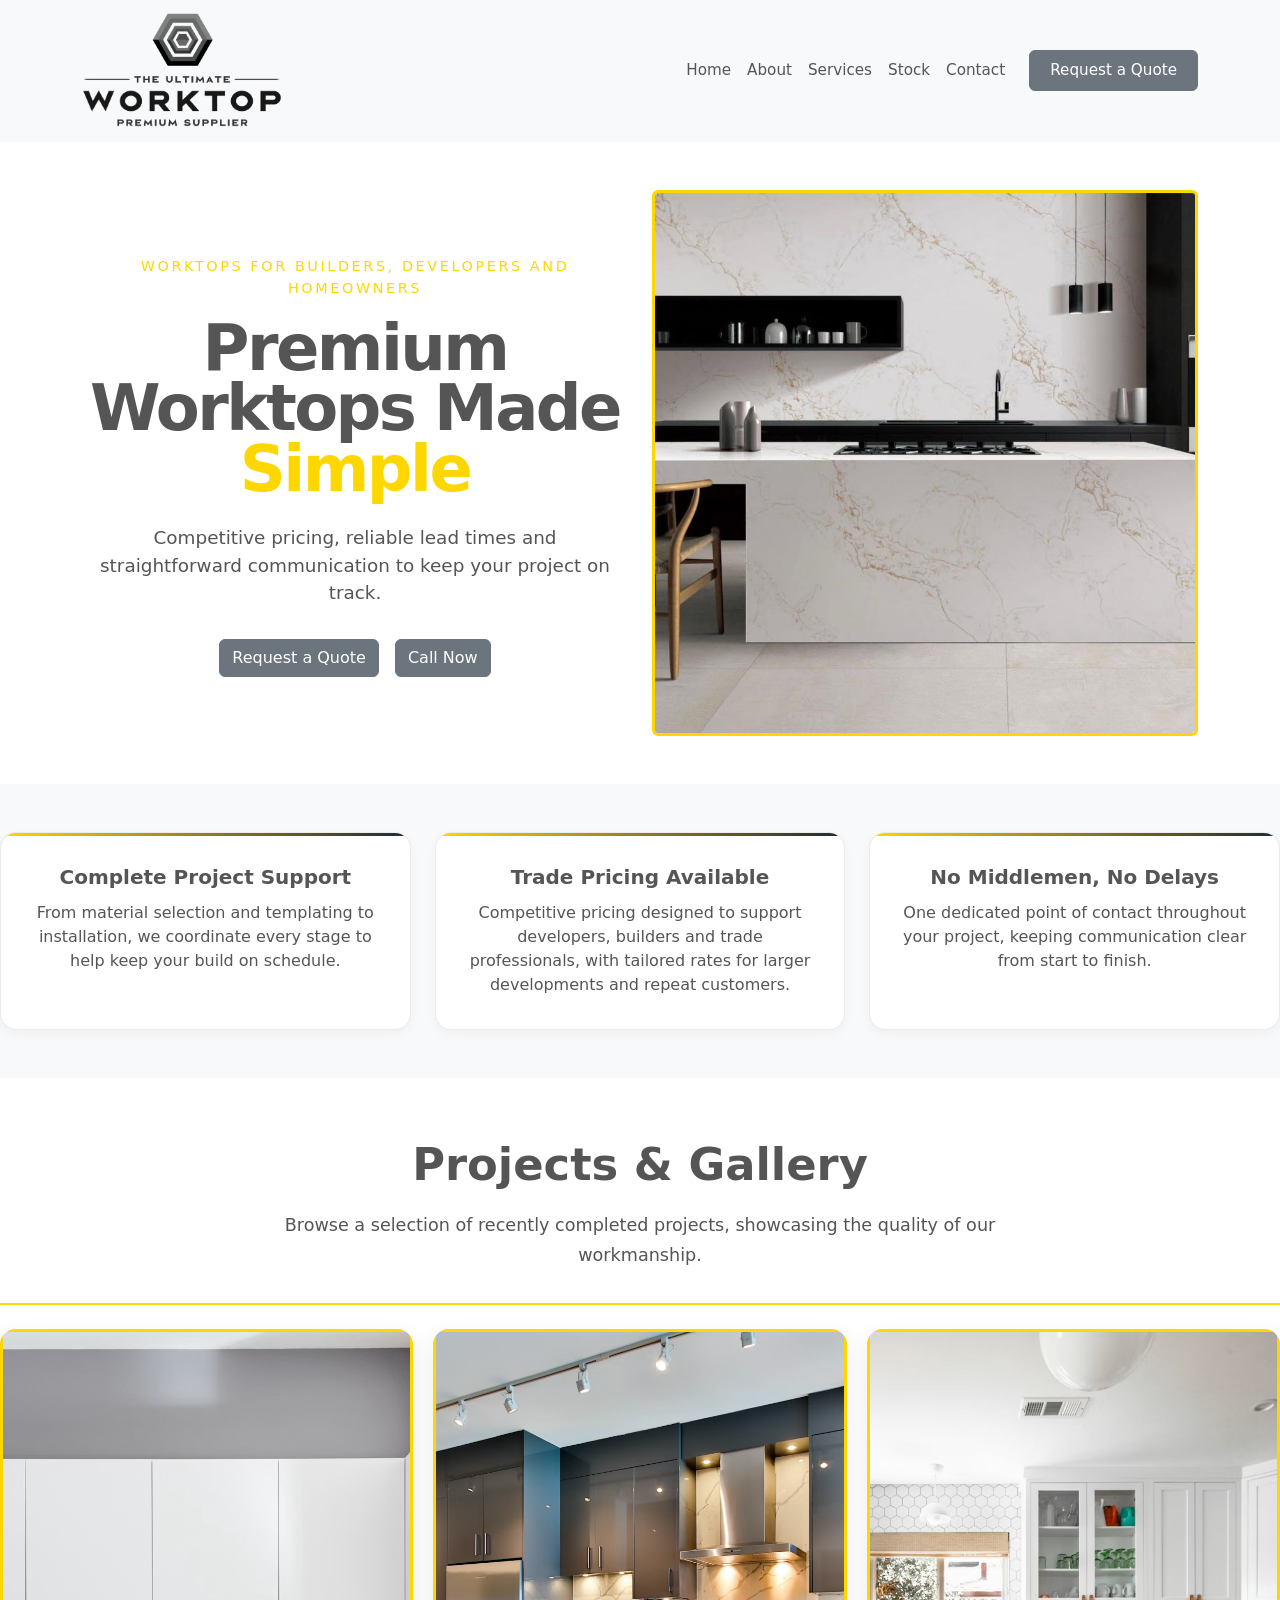
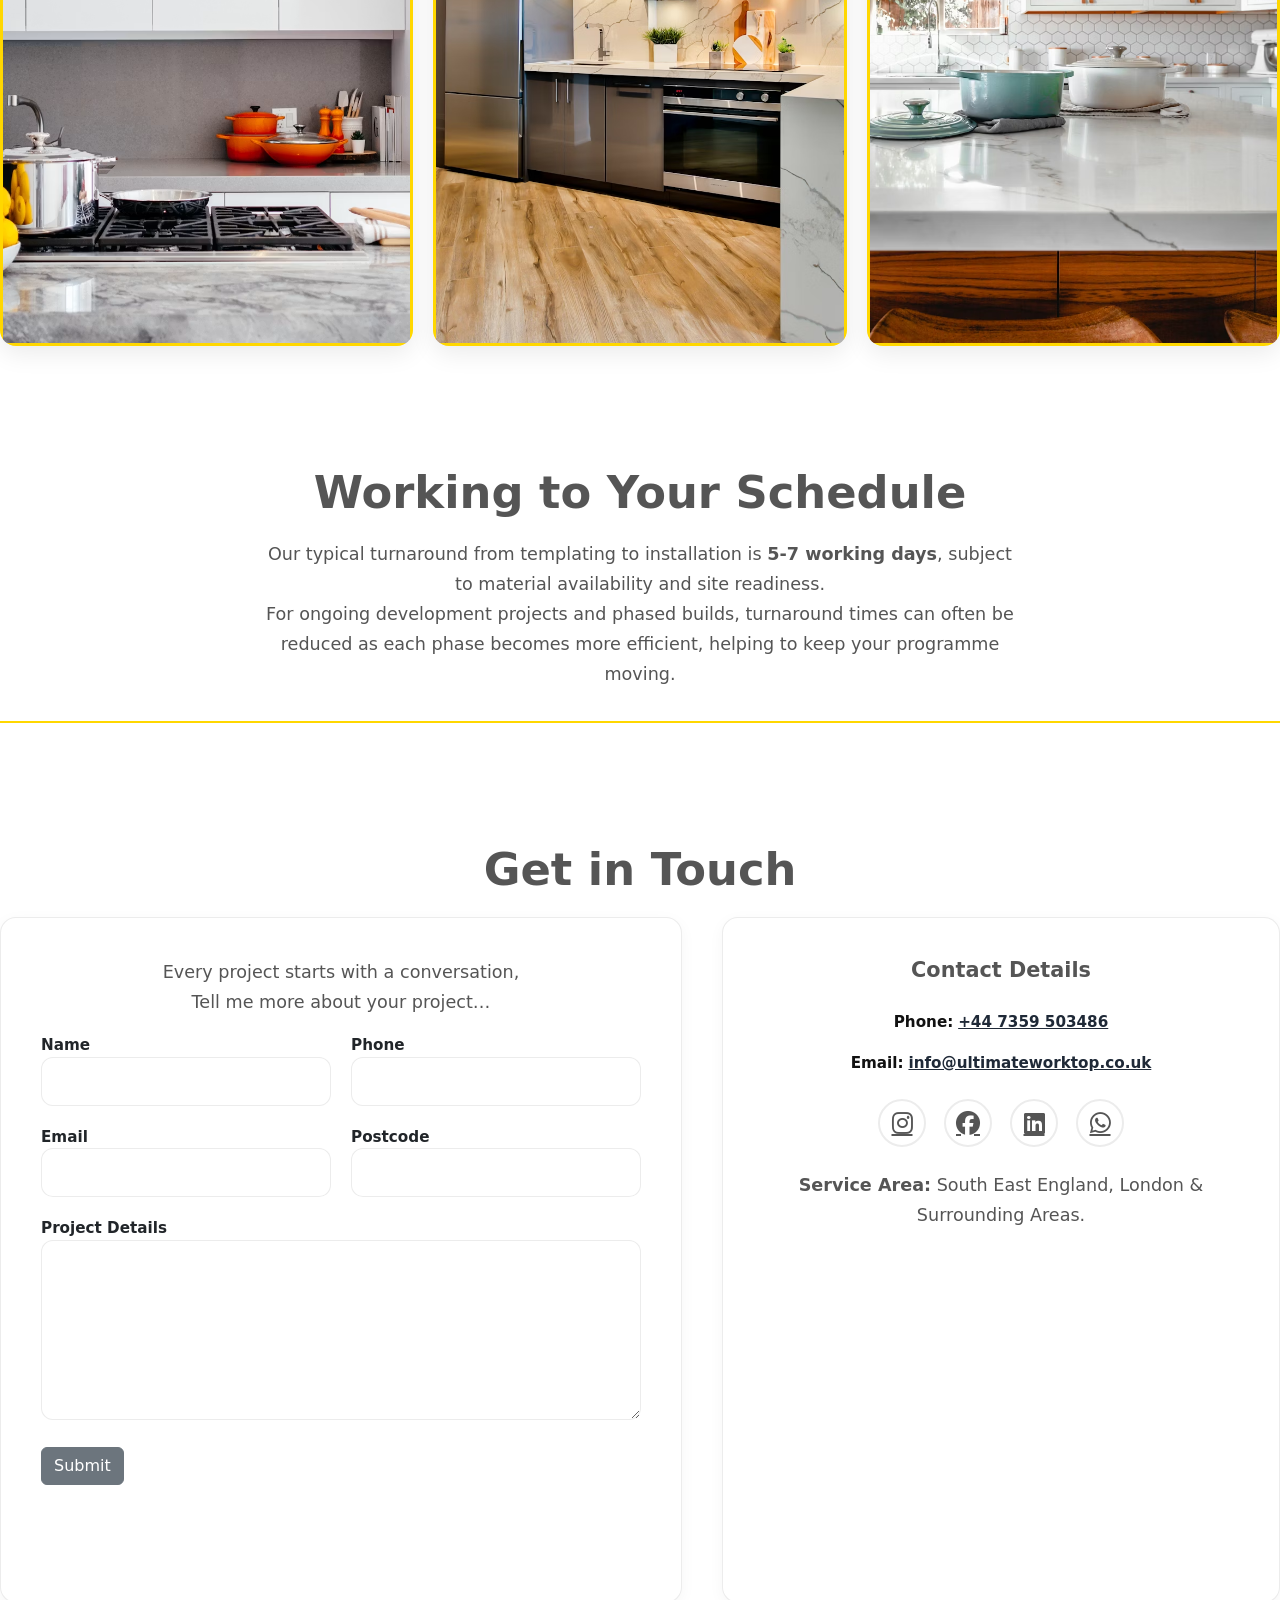
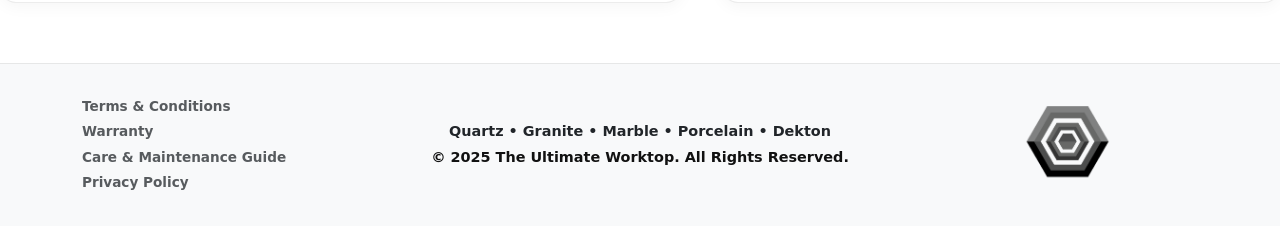
==== commit 303813be: "Change foot logo do dark" ====
--- a/index.html
+++ b/index.html
@@ -171,7 +171,7 @@
     <div class="projects-header">
       <div>
         <h2 style="margin-bottom: 20px;">Working to Your Schedule</h2>
-        <p>Our typical turnaround from templating to installation is <strong>5–7 working days</strong>, subject to
+        <p>Our typical turnaround from templating to installation is <strong>5-7 working days</strong>, subject to
           material availability and site readiness.</p>
         <p>For ongoing development projects and phased builds, turnaround times can often be reduced as each phase
           becomes more efficient, helping to keep your programme moving.</p>
@@ -265,11 +265,12 @@
           </ul>
         </div>
         <div class="col-12 col-md-6 text-center">
-          <div class="fw-bold text-dark mb-1 footer-materials d-none d-md-block">Quartz • Granite • Marble • Porcelain • Dekton</div>
+          <div class="fw-bold text-dark mb-1 footer-materials d-none d-md-block">Quartz • Granite • Marble • Porcelain •
+            Dekton</div>
           <div>©️ 2025 The Ultimate Worktop. All Rights Reserved.</div>
         </div>
         <div class="col-12 col-md-3 text-center text-md-end mt-4 mt-md-0">
-          <img src="images/logo_transparent.png" alt="The Ultimate Worktop Logo" width="95"
+          <img src="images/dark_transparent.png" alt="The Ultimate Worktop Logo" width="95"
             class="footer-logo d-block mx-auto ms-md-auto">
         </div>
       </div>
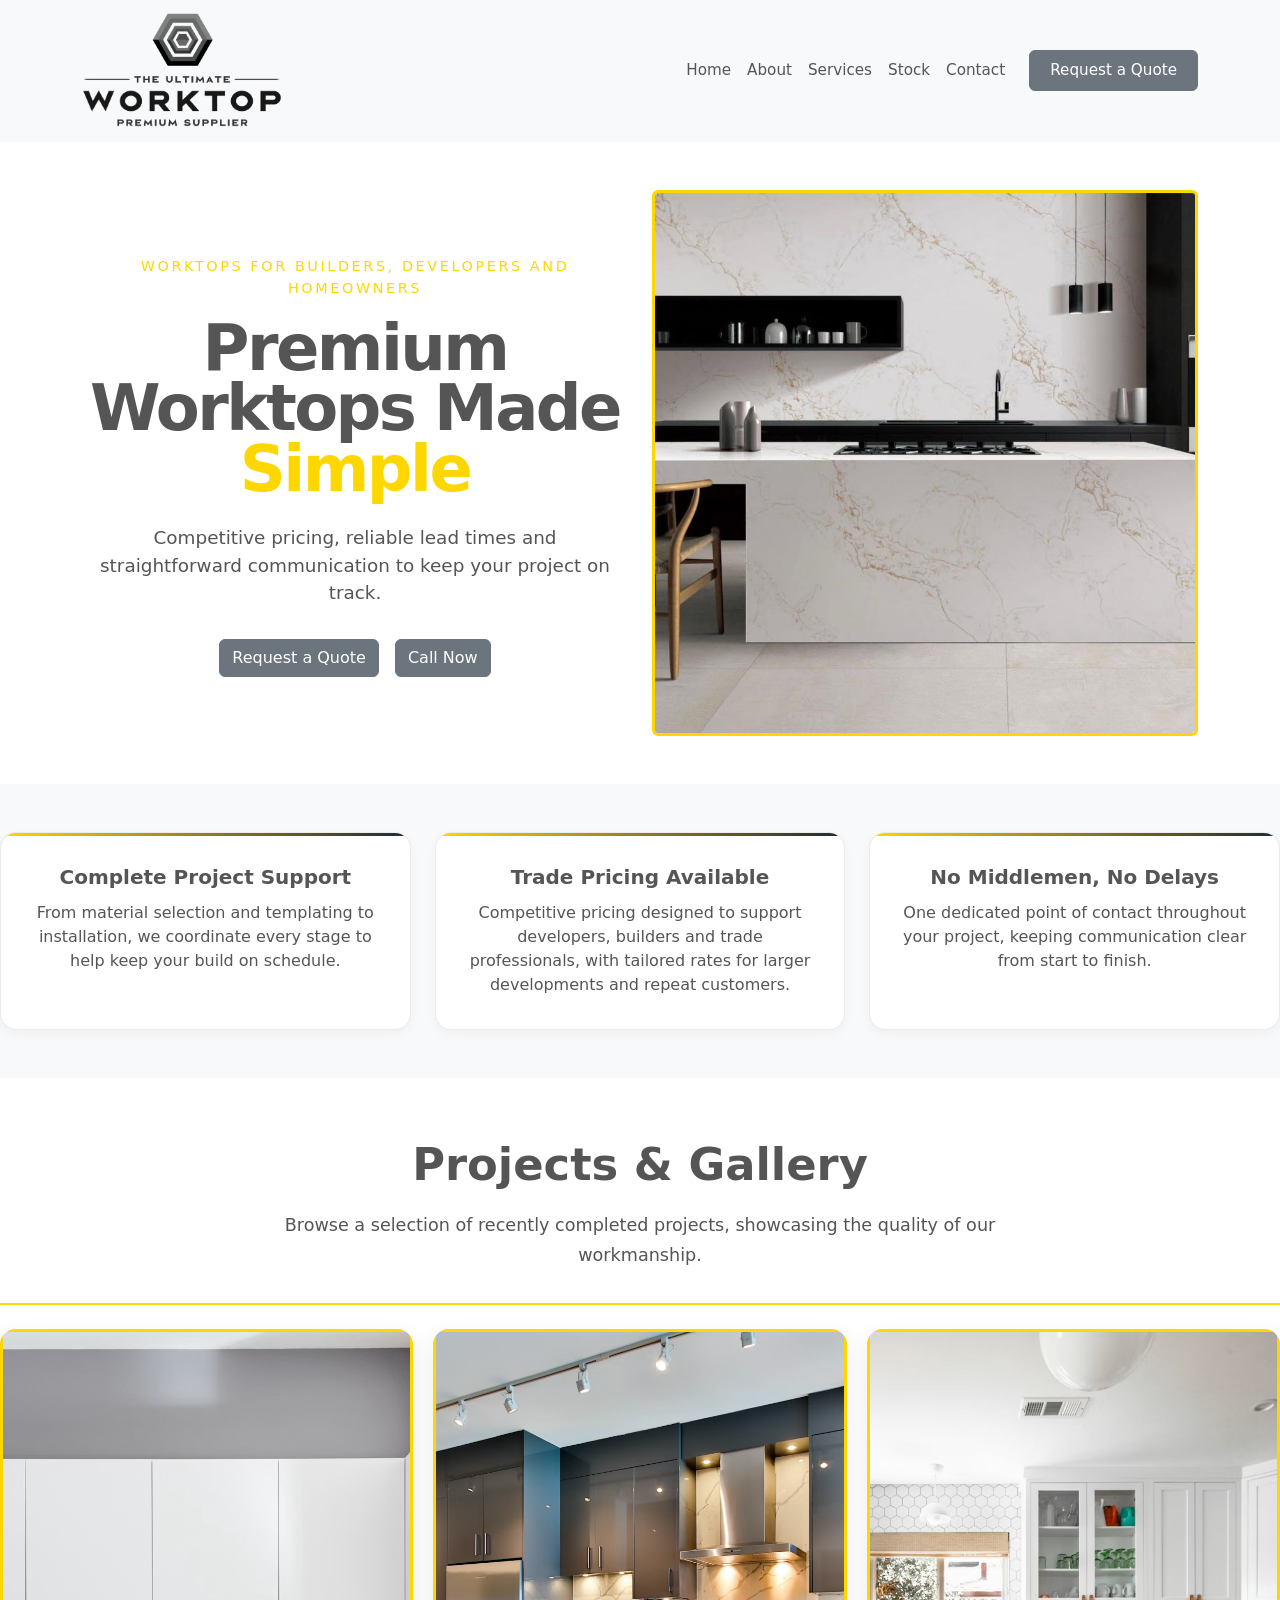
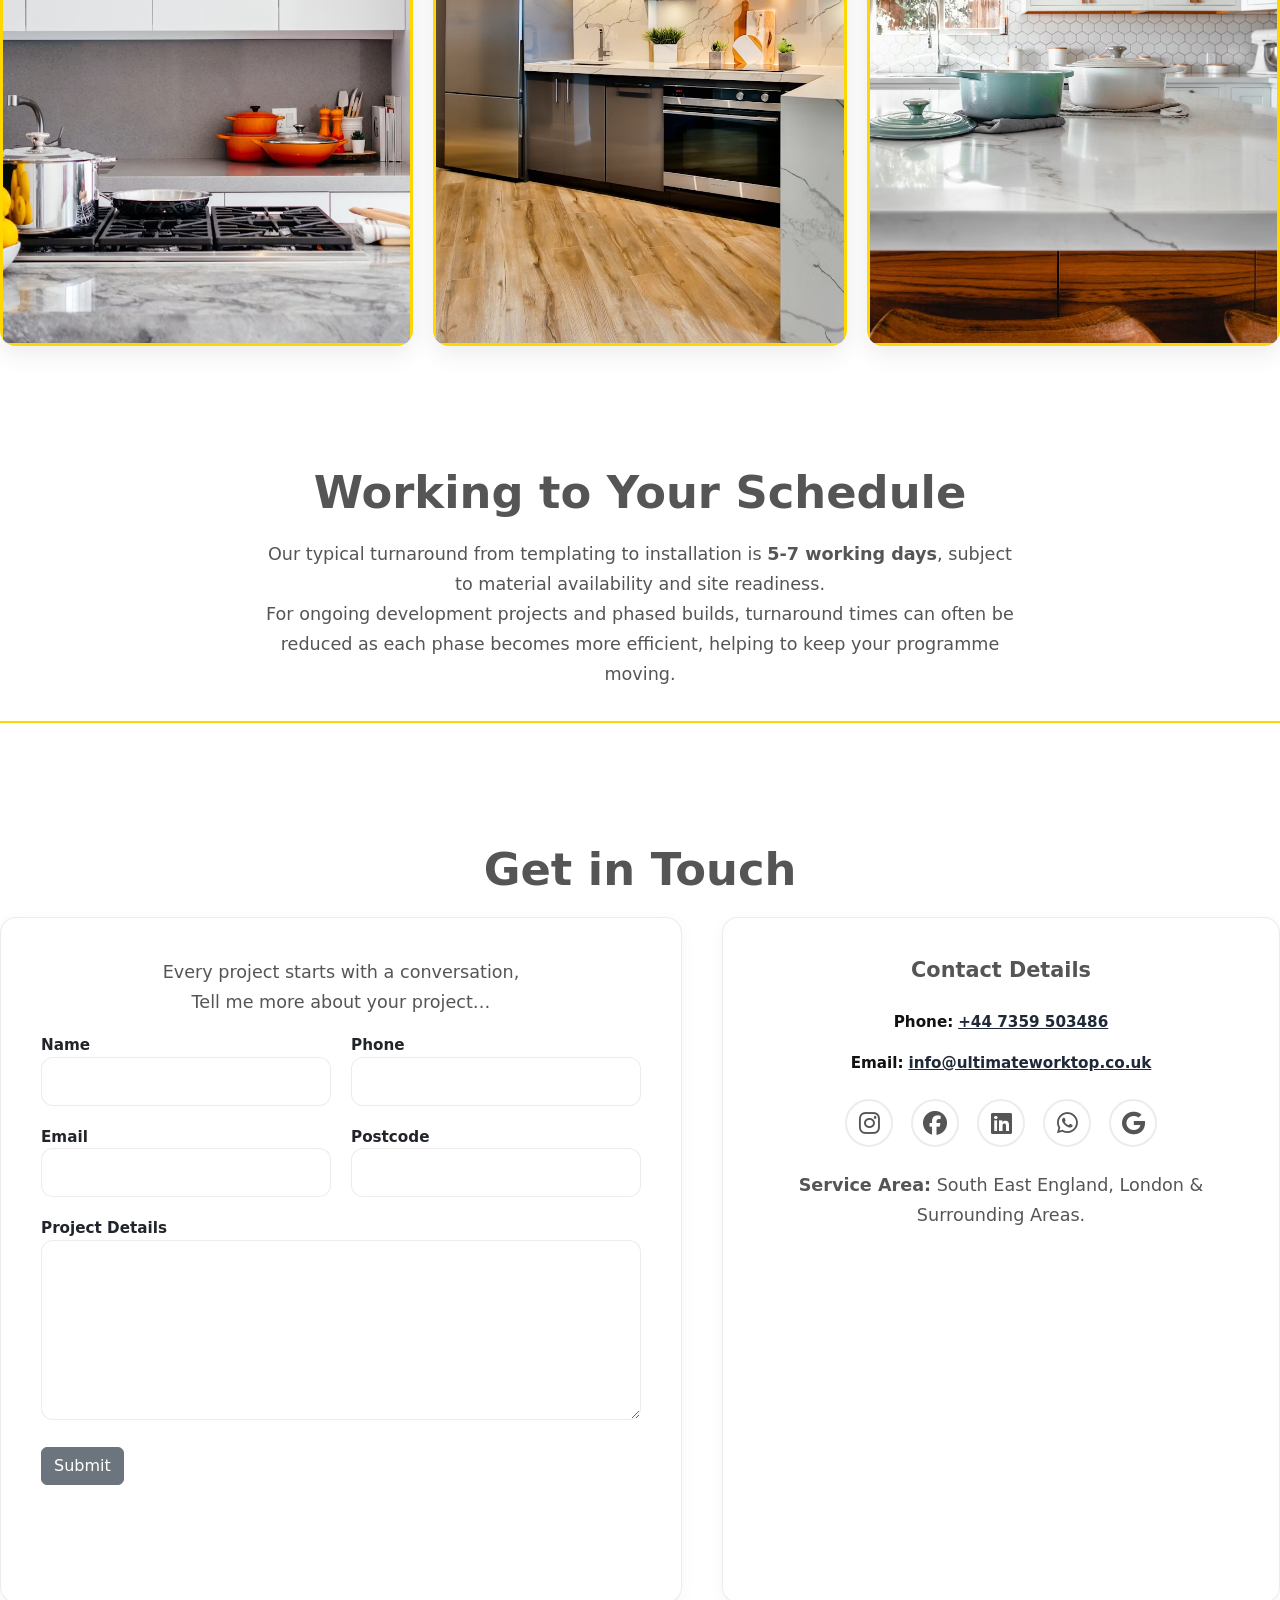
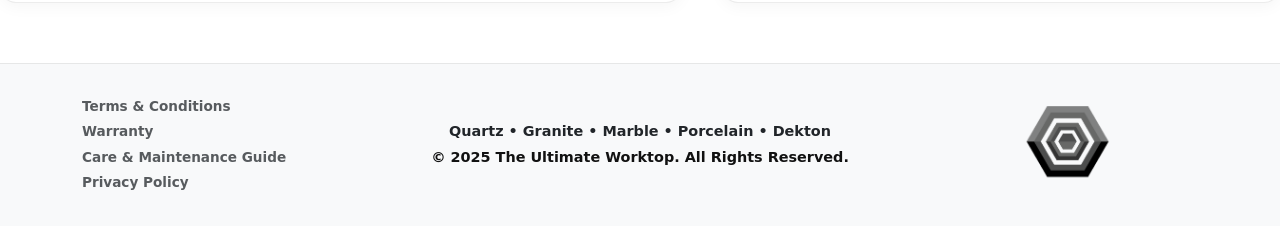
==== commit 36a97a2a: "Make changes to review page for client" ====
--- a/index.html
+++ b/index.html
@@ -229,14 +229,15 @@
         </ul>
         <div class="social">
 
-          <a href="https://www.instagram.com/theultimateworktop/" title="Instagram" target="_blank"><i
+          <a href="https://www.instagram.com/theultimateworktop/" title="Instagram" target="_blank" class="text-decoration-none"><i
               class="fab fa-instagram"></i></a>
-          <a href="https://www.facebook.com/profile.php?id=61591753440704" title="Facebook" target="_blank"><i
+          <a href="https://www.facebook.com/profile.php?id=61591753440704" title="Facebook" target="_blank" class="text-decoration-none"><i
               class="fab fa-facebook"></i></a>
-          <a href="https://www.linkedin.com/company/the-ultimate-worktop/about/" title="LinkedIn" target="_blank"><i
+          <a href="https://www.linkedin.com/company/the-ultimate-worktop/about/" title="LinkedIn" target="_blank" class="text-decoration-none"><i
               class="fab fa-linkedin"></i></a>
 
-          <a href="https://wa.me/447359503486" title="WhatsApp"><i class="fab fa-whatsapp"></i></a>
+          <a href="https://wa.me/447359503486" title="WhatsApp" class="text-decoration-none"><i class="fab fa-whatsapp"></i></a>
+          <a href="review/index.html" title="Leave Us a Google Review" class="text-decoration-none"><i class="fab fa-google"></i></a>
         </div>
         <br>
         <p><strong>Service Area:</strong> South East England, London & Surrounding Areas.</p>
--- a/styles.css
+++ b/styles.css
@@ -729,12 +729,15 @@
   font-size: 1.5rem;
   font-weight: 500;
   transition: all 0.2s ease;
-}
-
-.social a:hover {
+  text-decoration: none;
+}
+
+.social a:hover,
+.social a:focus {
   color: var(--gold);
   border-color: var(--gold);
   transform: translateY(-4px);
+  text-decoration: none;
 }
 
 footer {
@@ -1280,4 +1283,48 @@
   .footer-materials {
     display: none !important;
   }
+}
+
+/* ============================================================
+   REVIEW PAGE STYLING
+   ============================================================ */
+.review-card {
+  background: var(--surface);
+  border: 1px solid var(--border);
+  border-radius: var(--radius);
+  padding: 48px 36px;
+  box-shadow: 0 10px 30px rgba(17, 17, 17, 0.05);
+  transition: border-color 0.3s ease, box-shadow 0.3s ease;
+}
+
+.review-card:hover {
+  border-color: var(--gold);
+  box-shadow: 0 14px 36px rgba(17, 17, 17, 0.08);
+}
+
+.review-stars {
+  color: var(--gold);
+  font-size: 1.75rem;
+  letter-spacing: 4px;
+}
+
+.btn-google-review {
+  display: inline-flex;
+  align-items: center;
+  justify-content: center;
+  gap: 10px;
+  text-decoration: none;
+  font-size: 1.05rem;
+  padding: 14px 28px;
+}
+
+@media (max-width: 576px) {
+  .review-card {
+    padding: 32px 20px;
+  }
+  .btn-google-review {
+    width: 100%;
+    font-size: 1rem;
+    padding: 14px 20px;
+  }
 }
